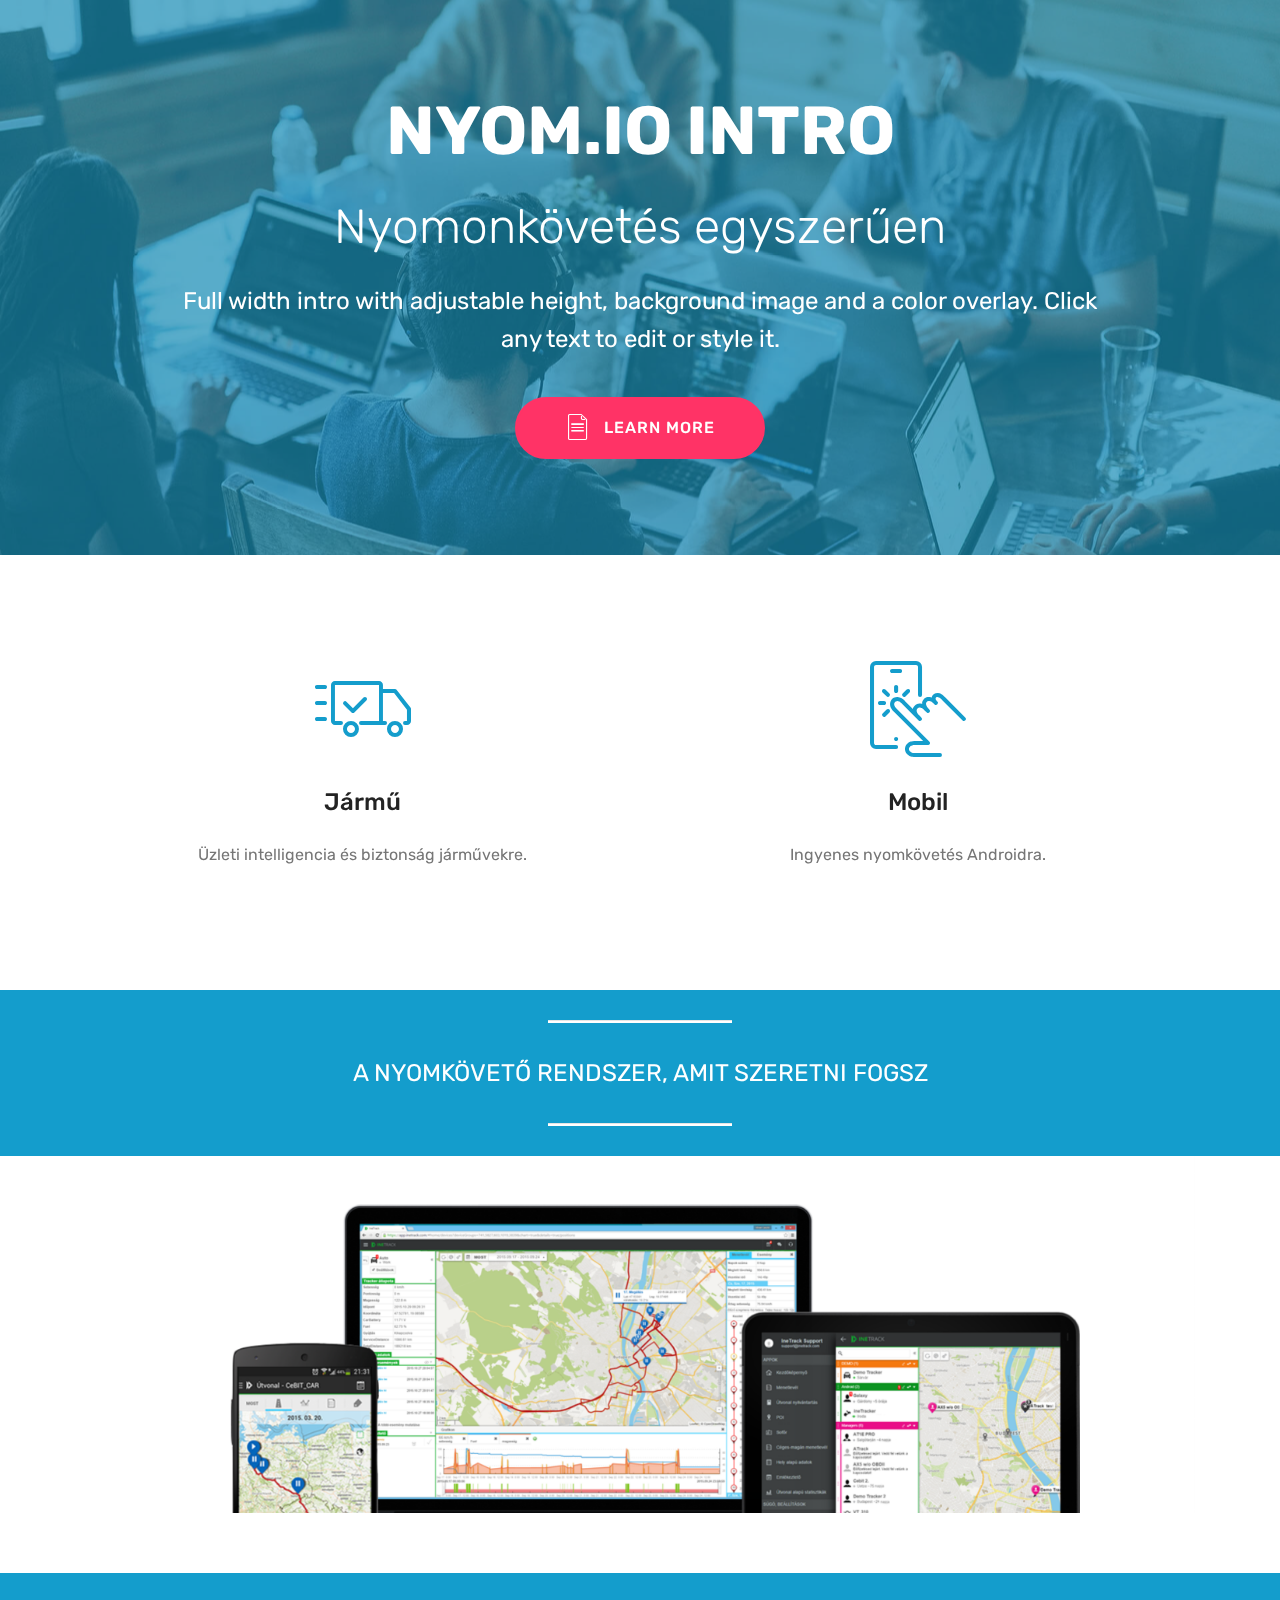
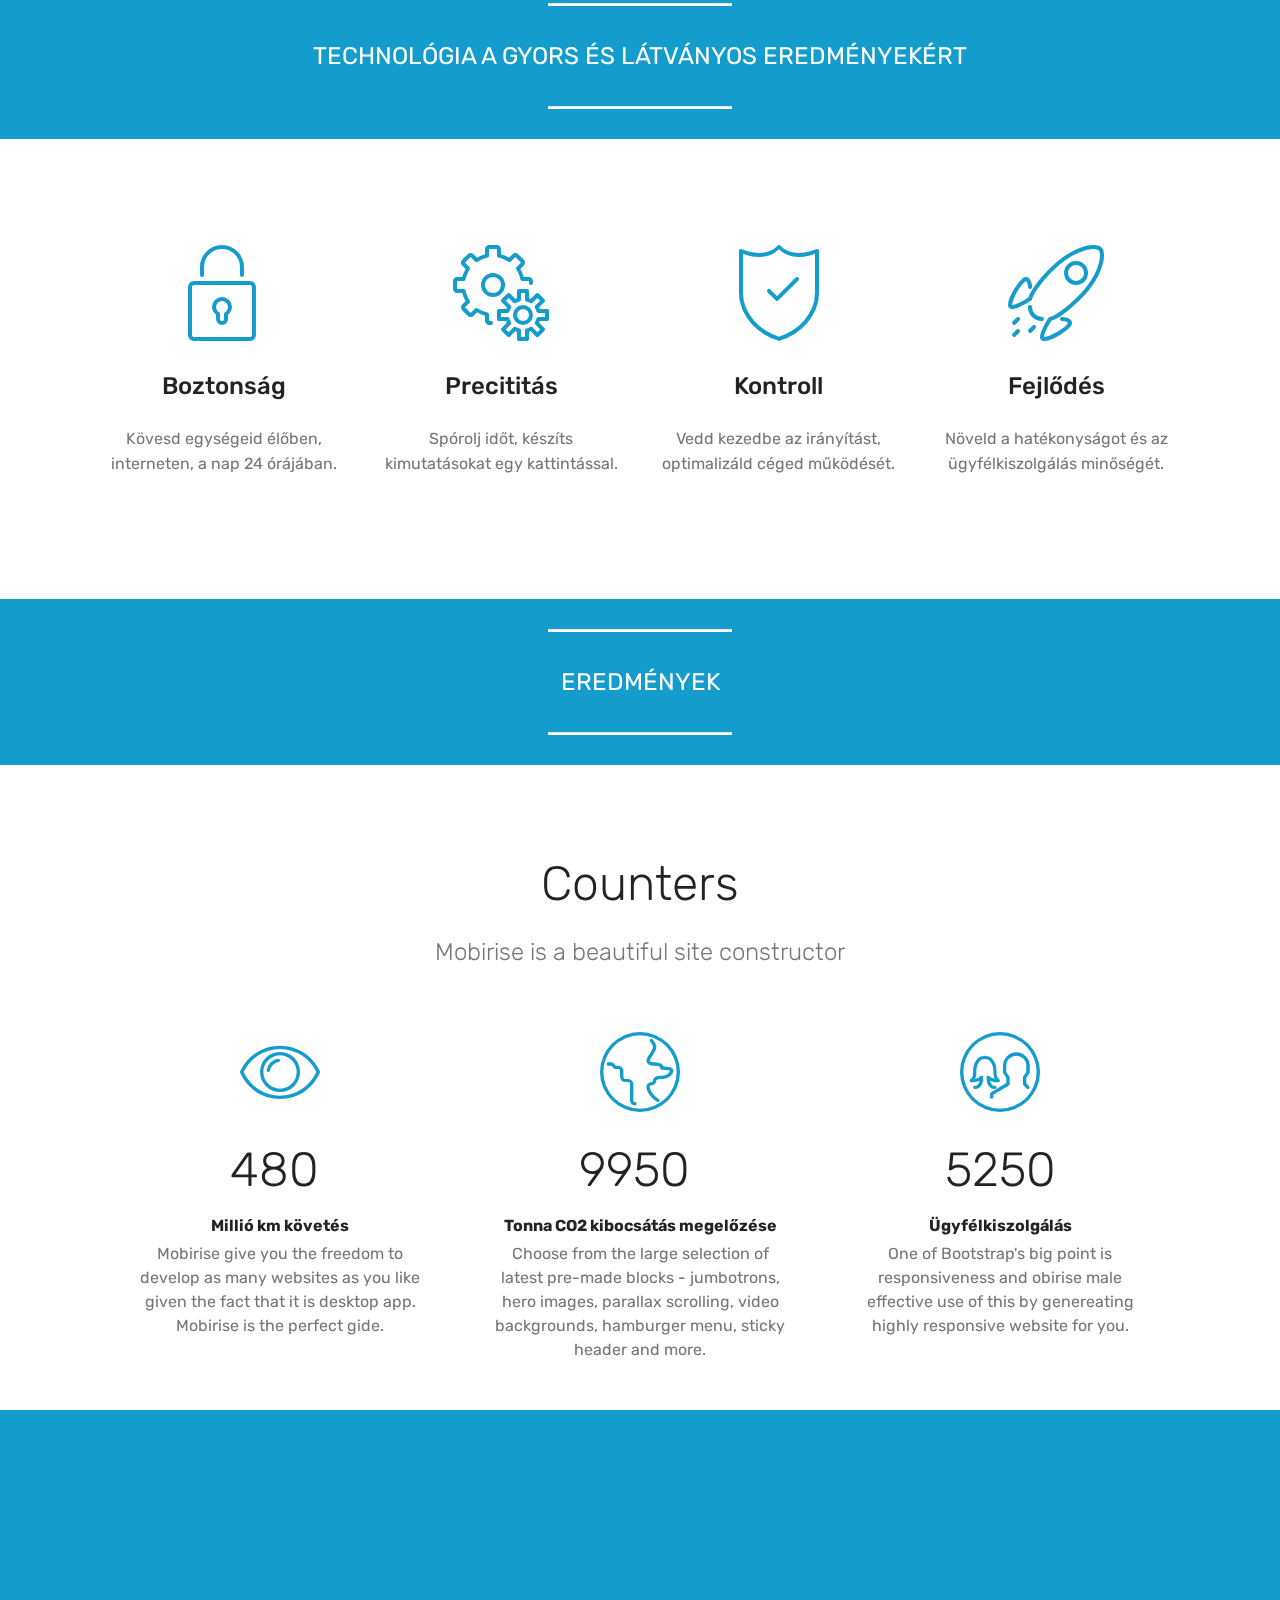
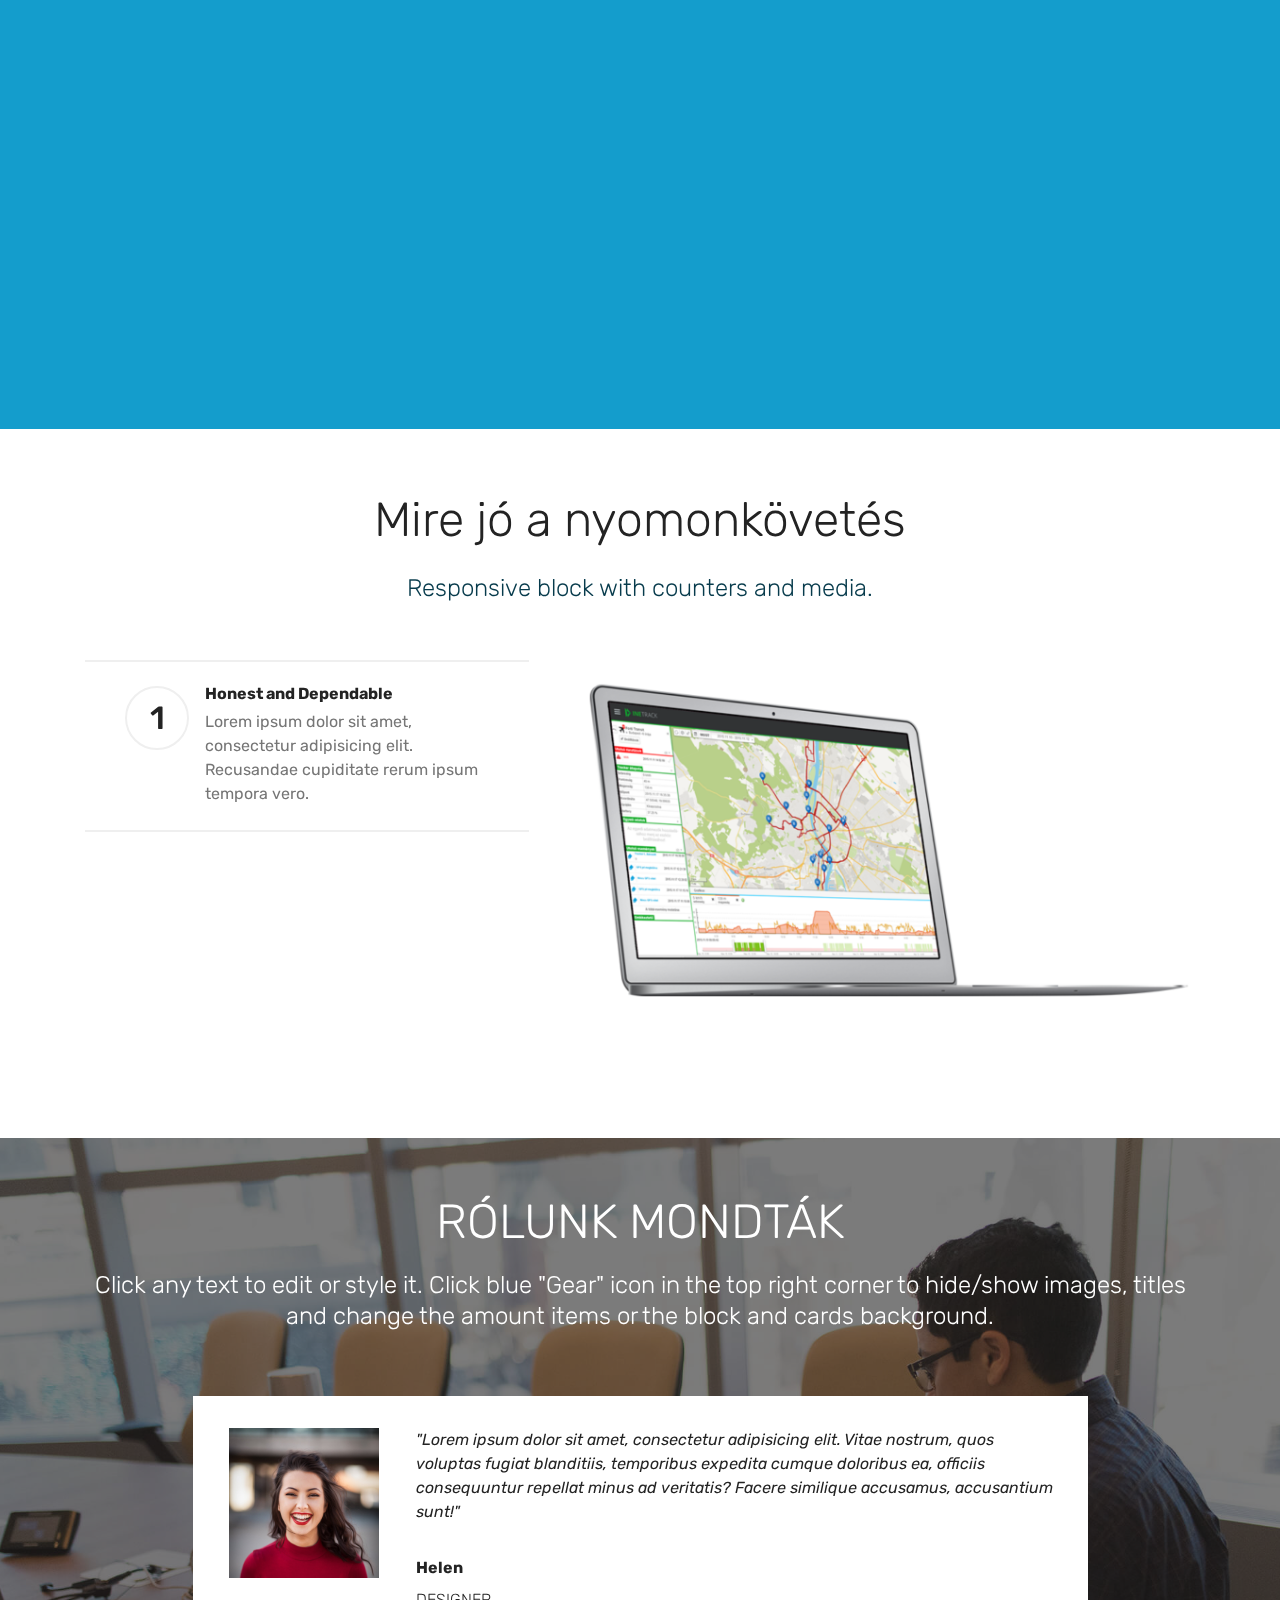
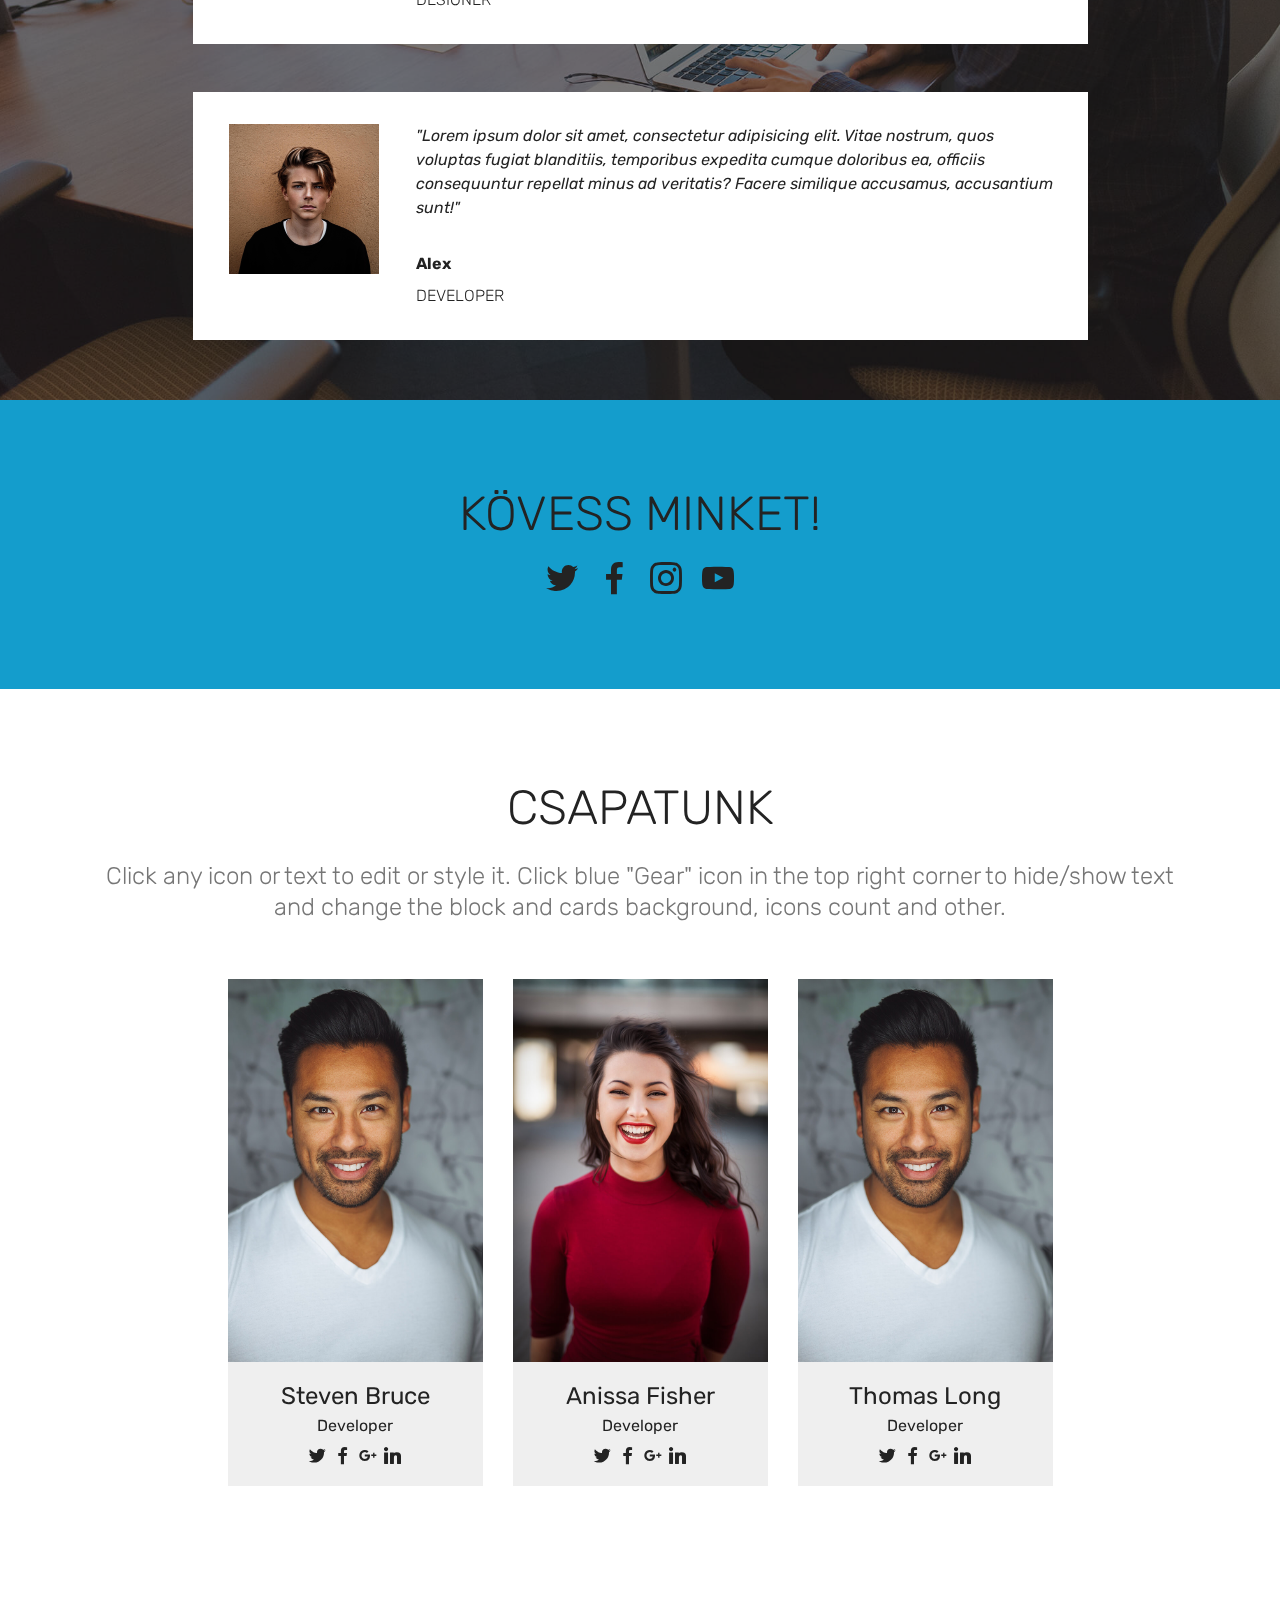
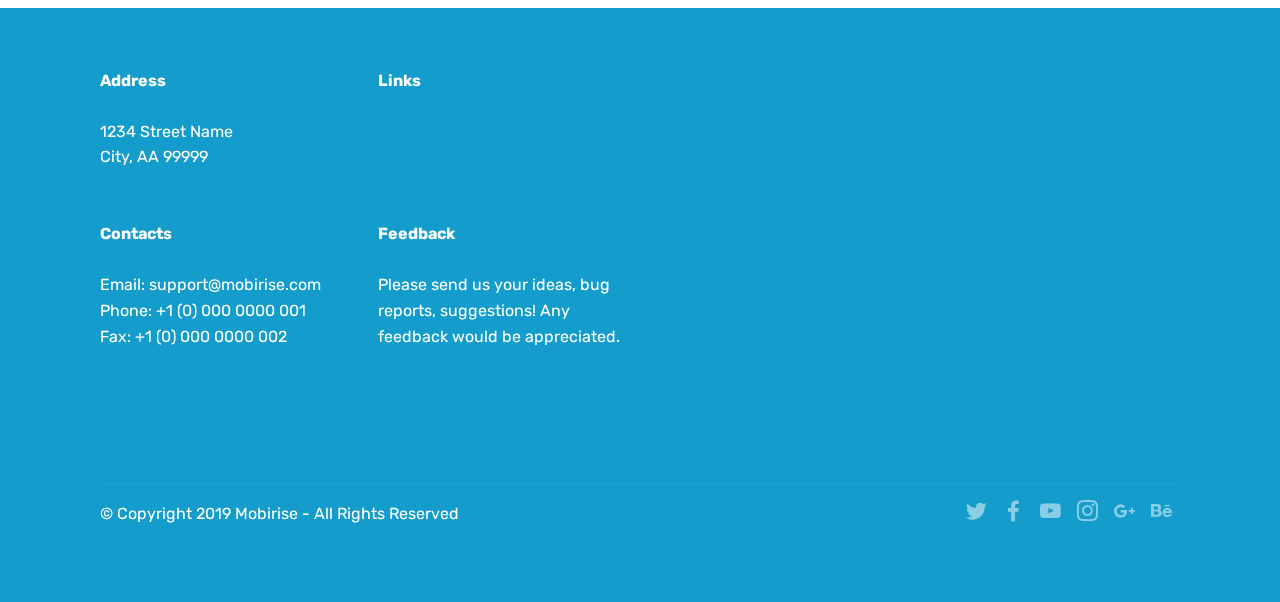
==== page1.html @ bab86f48 "create github pages" ====
<!DOCTYPE html>
<html  >
<head>
  <!-- Site made with Mobirise Website Builder v4.12.3, https://mobirise.com -->
  <meta charset="UTF-8">
  <meta http-equiv="X-UA-Compatible" content="IE=edge">
  <meta name="generator" content="Mobirise v4.12.3, mobirise.com">
  <meta name="viewport" content="width=device-width, initial-scale=1, minimum-scale=1">
  <link rel="shortcut icon" href="assets/images/logo4.png" type="image/x-icon">
  <meta name="description" content="">
  
  
  <title>nyom.io_1</title>
  <link rel="stylesheet" href="assets/web/assets/mobirise-icons/mobirise-icons.css">
  <link rel="stylesheet" href="assets/bootstrap/css/bootstrap.min.css">
  <link rel="stylesheet" href="assets/bootstrap/css/bootstrap-grid.min.css">
  <link rel="stylesheet" href="assets/bootstrap/css/bootstrap-reboot.min.css">
  <link rel="stylesheet" href="assets/socicon/css/styles.css">
  <link rel="stylesheet" href="assets/tether/tether.min.css">
  <link rel="stylesheet" href="assets/theme/css/style.css">
  <link rel="preload" as="style" href="assets/mobirise/css/mbr-additional.css"><link rel="stylesheet" href="assets/mobirise/css/mbr-additional.css" type="text/css">
  
  
  
</head>
<body>
  <section class="header1 cid-rXlvfmxIpU mbr-parallax-background" id="header1-n">

    

    <div class="mbr-overlay" style="opacity: 0.6; background-color: rgb(20, 157, 204);">
    </div>

    <div class="container">
        <div class="row justify-content-md-center">
            <div class="mbr-white col-md-10">
                <h1 class="mbr-section-title align-center mbr-bold pb-3 mbr-fonts-style display-1">
                    NYOM.IO INTRO
                </h1>
                <h3 class="mbr-section-subtitle align-center mbr-light pb-3 mbr-fonts-style display-2">
                    Nyomonkövetés egyszerűen</h3>
                <p class="mbr-text align-center pb-3 mbr-fonts-style display-5">
                    Full width intro with adjustable height, background image and a color overlay. Click any text to edit or style it.
                </p>
                <div class="mbr-section-btn align-center"><a class="btn btn-md btn-secondary display-4" href="https://mobirise.co">
                        <span class="mbr-iconfont mbri-file"></span>LEARN MORE</a></div>
            </div>
        </div>
    </div>

</section>

<section class="engine"><a href="https://mobirise.info/x">free css templates</a></section><section class="features1 cid-rXlvfmTFHC" id="features1-o">
    
    

    
    <div class="container">
        <div class="media-container-row">

            <div class="card p-3 col-12 col-md-6">
                <div class="card-img pb-3">
                    <span class="mbr-iconfont mbri-delivery"></span>
                </div>
                <div class="card-box">
                    <h4 class="card-title py-3 mbr-fonts-style display-5">
                        Jármű</h4>
                    <p class="mbr-text mbr-fonts-style display-7">
                        Üzleti intelligencia és biztonság járművekre.
                    </p>
                </div>
            </div>

            <div class="card p-3 col-12 col-md-6">
                <div class="card-img pb-3">
                    <span class="mbri-touch mbr-iconfont"></span>
                </div>
                <div class="card-box">
                    <h4 class="card-title py-3 mbr-fonts-style display-5">
                        Mobil</h4>
                    <p class="mbr-text mbr-fonts-style display-7">
                        Ingyenes nyomkövetés Androidra.
                    </p>
                </div>
            </div>

            

            

        </div>

    </div>

</section>

<section class="mbr-section article content10 cid-rXlvfnjs6r" id="content10-p">
    
     

    <div class="container">
        <div class="inner-container" style="width: 66%;">
            <hr class="line" style="width: 25%;">
            <div class="section-text align-center mbr-white mbr-fonts-style display-5">A NYOMKÖVETŐ RENDSZER, AMIT SZERETNI FOGSZ</div>
            <hr class="line" style="width: 25%;">
        </div>
    </div>
</section>

<section class="cid-rXlvfnwIFH" id="image1-q">

    

    <figure class="mbr-figure container">
        <div class="image-block" style="width: 100%;">
            <img src="assets/images/screenshot-2020-04-21-at-10.38.20.png" width="1400" alt="Mobirise" title="">
            
        </div>
    </figure>
</section>

<section class="mbr-section article content10 cid-rXlvfnJDOU" id="content10-r">
    
     

    <div class="container">
        <div class="inner-container" style="width: 66%;">
            <hr class="line" style="width: 25%;">
            <div class="section-text align-center mbr-white mbr-fonts-style display-5">TECHNOLÓGIA A GYORS ÉS LÁTVÁNYOS EREDMÉNYEKÉRT</div>
            <hr class="line" style="width: 25%;">
        </div>
    </div>
</section>

<section class="features1 cid-rXlvfnUIgj" id="features1-s">
    
    

    
    <div class="container">
        <div class="media-container-row">

            <div class="card p-3 col-12 col-md-6 col-lg-3">
                <div class="card-img pb-3">
                    <span class="mbr-iconfont mbri-lock"></span>
                </div>
                <div class="card-box">
                    <h4 class="card-title py-3 mbr-fonts-style display-5">
                        Boztonság</h4>
                    <p class="mbr-text mbr-fonts-style display-7">
                        Kövesd egységeid élőben, interneten, a nap 24 órájában.
                    </p>
                </div>
            </div>

            <div class="card p-3 col-12 col-md-6 col-lg-3">
                <div class="card-img pb-3">
                    <span class="mbr-iconfont mbri-setting"></span>
                </div>
                <div class="card-box">
                    <h4 class="card-title py-3 mbr-fonts-style display-5">
                        Precititás</h4>
                    <p class="mbr-text mbr-fonts-style display-7">
                        Spórolj időt, készíts kimutatásokat egy kattintással.
                    </p>
                </div>
            </div>

            <div class="card p-3 col-12 col-md-6 col-lg-3">
                <div class="card-img pb-3">
                    <span class="mbr-iconfont mbri-protect"></span>
                </div>
                <div class="card-box">
                    <h4 class="card-title py-3 mbr-fonts-style display-5">Kontroll</h4>
                    <p class="mbr-text mbr-fonts-style display-7">
                        Vedd kezedbe az irányítást, optimalizáld céged működését.
                    </p>
                </div>
            </div>

            <div class="card p-3 col-12 col-md-6 col-lg-3">
                <div class="card-img pb-3">
                    <span class="mbr-iconfont mbri-rocket"></span>
                </div>
                <div class="card-box">
                    <h4 class="card-title py-3 mbr-fonts-style display-5">
                        Fejlődés</h4>
                    <p class="mbr-text mbr-fonts-style display-7">
                       Növeld a hatékonyságot és az ügyfélkiszolgálás minőségét.
                    </p>
                </div>
            </div>

        </div>

    </div>

</section>

<section class="mbr-section article content10 cid-rXlvfoB51d" id="content10-t">
    
     

    <div class="container">
        <div class="inner-container" style="width: 66%;">
            <hr class="line" style="width: 25%;">
            <div class="section-text align-center mbr-white mbr-fonts-style display-5">
                    EREDMÉNYEK</div>
            <hr class="line" style="width: 25%;">
        </div>
    </div>
</section>

<section class="counters1 counters cid-rXlvfoMsNV" id="counters1-u">

    

    

    <div class="container">
        <h2 class="mbr-section-title pb-3 align-center mbr-fonts-style display-2">
            Counters
        </h2>
        <h3 class="mbr-section-subtitle mbr-fonts-style display-5">
            Mobirise is a beautiful site constructor
        </h3>

        <div class="container pt-4 mt-2">
            <div class="media-container-row">
                <div class="card p-3 align-center col-12 col-md-6 col-lg-4">
                    <div class="panel-item p-3">
                        <div class="card-img pb-3">
                            <span class="mbr-iconfont mbri-preview"></span>
                        </div>

                        <div class="card-text">
                            <h3 class="count pt-3 pb-3 mbr-fonts-style display-2">
                                  480&nbsp;</h3>
                            <h4 class="mbr-content-title mbr-bold mbr-fonts-style display-7">
                                Millió km követés</h4>
                            <p class="mbr-content-text mbr-fonts-style display-7">
                                Mobirise give you the freedom to develop as many websites as you like given the fact that it is desktop app. Mobirise is the perfect gide.
                            </p>
                        </div>
                    </div>
                </div>


                <div class="card p-3 align-center col-12 col-md-6 col-lg-4">
                    <div class="panel-item p-3">
                        <div class="card-img pb-3">
                            <span class="mbr-iconfont mbri-globe"></span>
                        </div>
                        <div class="card-text">
                            <h3 class="count pt-3 pb-3 mbr-fonts-style display-2">
                                  9950&nbsp;</h3>
                            <h4 class="mbr-content-title mbr-bold mbr-fonts-style display-7">
                                Tonna CO2 kibocsátás megelőzése</h4>
                            <p class="mbr-content-text mbr-fonts-style display-7">
                                    Choose from the large selection of latest pre-made blocks - jumbotrons, hero images, parallax scrolling, video backgrounds, hamburger menu, sticky header and more.
                            </p>
                        </div>
                    </div>
                </div>

                <div class="card p-3 align-center col-12 col-md-6 col-lg-4">
                    <div class="panel-item p-3">
                        <div class="card-img pb-3">
                            <span class="mbr-iconfont mbri-users"></span>
                        </div>
                        <div class="card-text">
                            <h3 class="count pt-3 pb-3 mbr-fonts-style display-2">
                                  5250</h3>
                            <h4 class="mbr-content-title mbr-bold mbr-fonts-style display-7">
                                Ügyfélkiszolgálás</h4>
                            <p class="mbr-content-text mbr-fonts-style display-7">
                                    One of Bootstrap's big point is responsiveness and obirise male effective use of this by genereating highly responsive website for you.
                            </p>
                        </div>
                    </div>
                </div>


                
            </div>
        </div>
   </div>
</section>

<section class="cid-rXlvfpk01x" id="video3-v">

    
    
    <figure class="mbr-figure align-center container">
        <div class="video-block" style="width: 80%;">
            <div><iframe class="mbr-embedded-video" src="https://www.youtube.com/embed/mvBf2XnBQFE?rel=0&amp;amp;showinfo=0&amp;autoplay=0&amp;loop=0" width="1280" height="720" frameborder="0" allowfullscreen></iframe></div>
        </div>
    </figure>
</section>

<section class="counters4 counters cid-rXlvfpvkpO" id="counters4-w">

    

    

    <div class="container pt-4 mt-2">
        <h2 class="mbr-section-title pb-3 align-center mbr-fonts-style display-2">Mire jó a nyomonkövetés</h2>
        <h3 class="mbr-section-subtitle pb-5 align-center mbr-fonts-style display-5">
            Responsive block with counters and media. 
        </h3>
        <div class="media-container-row">
            <div class="media-block m-auto" style="width: 60%;">
                <div class="mbr-figure">
                    <img src="assets/images/screenshot-2020-04-21-at-10.50.18.png" alt="" title="">
                </div>
            </div>
            <div class="cards-block">
                <div class="cards-container">
                    <div class="card px-3 align-left col-12">
                        <div class="panel-item p-4 d-flex align-items-start">
                            <div class="card-img pr-3">
                                <h3 class="img-text d-flex align-items-center justify-content-center">
                                    1
                                </h3>
                            </div>
                            <div class="card-text">
                                <h4 class="mbr-content-title mbr-bold mbr-fonts-style display-7">Honest and Dependable</h4>
                                <p class="mbr-content-text mbr-fonts-style display-7">
                                    Lorem ipsum dolor sit amet, consectetur adipisicing elit. Recusandae cupiditate rerum ipsum tempora vero.</p>
                            </div>
                        </div>
                    </div>
                    
                    
                    
                </div>
            </div>
        </div>
    </div>
</section>

<section class="testimonials4 cid-rXlvfpYKIJ" id="testimonials4-x">

  

  <div class="mbr-overlay" style="opacity: 0.6; background-color: rgb(35, 35, 35);">
  </div>
  <div class="container">
    <h2 class="pb-3 mbr-fonts-style mbr-white align-center display-2">
        RÓLUNK MONDTÁK</h2>
    <h3 class="mbr-section-subtitle mbr-light pb-3 mbr-fonts-style mbr-white align-center display-5">
        Click any text to edit or style it. Click blue "Gear" icon in the top right corner to hide/show images, titles and change the amount items or the block and cards background.
    </h3>
    <div class="col-md-10 testimonials-container"> 
      

      
    <div class="testimonials-item">
        <div class="user row">
          <div class="col-lg-3 col-md-4">
            <div class="user_image">
              <img src="assets/images/face2.jpg">
            </div>
          </div>
          <div class="testimonials-caption col-lg-9 col-md-8">
            <div class="user_text ">
              <p class="mbr-fonts-style  display-7">
                 <em>"Lorem ipsum dolor sit amet, consectetur adipisicing elit. Vitae nostrum, quos voluptas fugiat blanditiis, temporibus expedita cumque doloribus ea, officiis consequuntur repellat minus ad veritatis? Facere similique accusamus, accusantium sunt!"</em>
              </p>
            </div>
            <div class="user_name mbr-bold mbr-fonts-style align-left pt-3 display-7">
                 Helen
            </div>
            <div class="user_desk mbr-light mbr-fonts-style align-left pt-2 display-7">
                 DESIGNER
            </div>
          </div>
        </div>
      </div><div class="testimonials-item">
        <div class="user row">
          <div class="col-lg-3 col-md-4">
            <div class="user_image">
              <img src="assets/images/face1.jpg">
            </div>
          </div>
          <div class="testimonials-caption col-lg-9 col-md-8">
            <div class="user_text">
              <p class="mbr-fonts-style  display-7">
                 <em>"Lorem ipsum dolor sit amet, consectetur adipisicing elit. Vitae nostrum, quos voluptas fugiat blanditiis, temporibus expedita cumque doloribus ea, officiis consequuntur repellat minus ad veritatis? Facere similique accusamus, accusantium sunt!"</em>
              </p>
            </div>
            <div class="user_name mbr-bold mbr-fonts-style align-left pt-3 display-7">
                 Alex
            </div>
            <div class="user_desk mbr-light mbr-fonts-style align-left pt-2 display-7">
                 DEVELOPER
            </div>
          </div>
        </div>
      </div></div>
  </div>
</section>

<section class="cid-rXlvfqtVhs" id="social-buttons2-y">

    

    

    <div class="container">
        <div class="media-container-row">
            <div class="col-md-8 align-center">
                <h2 class="pb-3 mbr-fonts-style display-2">
                    KÖVESS MINKET!</h2>
                <div class="social-list pl-0 mb-0">
                    <a href="https://twitter.com/mobirise" target="_blank">
                        <span class="px-2 socicon-twitter socicon mbr-iconfont mbr-iconfont-social"></span>
                    </a>
                    <a href="https://www.facebook.com/pages/Mobirise/1616226671953247" target="_blank">
                        <span class="px-2 socicon-facebook socicon mbr-iconfont mbr-iconfont-social"></span>
                    </a>
                    <a href="https://instagram.com/mobirise" target="_blank">
                        <span class="px-2 socicon-instagram socicon mbr-iconfont mbr-iconfont-social"></span>
                    </a>
                    <a href="https://www.youtube.com/c/mobirise" target="_blank">
                        <span class="px-2 socicon-youtube socicon mbr-iconfont mbr-iconfont-social"></span>
                    </a>
                    <a href="https://www.behance.net/Mobirise" target="_blank">
                        
                    </a>
                </div>
            </div>
        </div>
    </div>
</section>

<section class="team1 cid-rXlvfqTbkR" id="team1-z">
    
    
    
    <div class="container align-center">
        <h2 class="pb-3 mbr-fonts-style mbr-section-title display-2">
            CSAPATUNK</h2>
        <h3 class="pb-5 mbr-section-subtitle mbr-fonts-style mbr-light display-5">
            Click any icon or text to edit or style it. Click blue "Gear" icon in the top right corner to hide/show text and change the block and cards background, icons count and other.
        </h3>
        <div class="row media-row">
            
        <div class="team-item col-lg-3 col-md-6">
                <div class="item-image">
                    <img src="assets/images/face3.jpg" alt="" title="">
                </div>
                <div class="item-caption py-3">
                    <div class="item-name px-2">
                        <p class="mbr-fonts-style display-5">
                           Steven Bruce</p>
                    </div>
                    <div class="item-role px-2">
                        <p>Developer</p>
                    </div>
                    <div class="item-social pt-2">
                        <a href="https://twitter.com/mobirise" target="_blank">
                            <span class="p-1 socicon-twitter socicon mbr-iconfont mbr-iconfont-social"></span>
                        </a>
                        <a href="https://www.facebook.com/pages/Mobirise/1616226671953247" target="_blank">
                            <span class="p-1 socicon-facebook socicon mbr-iconfont mbr-iconfont-social"></span>
                        </a>
                        <a href="https://plus.google.com/u/0/+Mobirise" target="_blank">
                            <span class="p-1 socicon-googleplus socicon mbr-iconfont mbr-iconfont-social"></span>
                        </a>
                        <a href="https://www.linkedin.com/in/mobirise" target="_blank">
                            <span class="p-1 socicon-linkedin socicon mbr-iconfont mbr-iconfont-social"></span>
                        </a>
                        <a href="https://www.instagram.com/mobirise/" target="_blank">
                            
                        </a>
                        <a href="https://www.youtube.com/channel/UCt_tncVAetpK5JeM8L-8jyw" target="_blank">    
                            
                        </a>
                    </div>
                </div>
            </div><div class="team-item col-lg-3 col-md-6">
                <div class="item-image">
                    <img src="assets/images/face2.jpg" alt="" title="">
                </div>
                <div class="item-caption py-3">
                    <div class="item-name px-2">
                        <p class="mbr-fonts-style display-5">
                           Anissa Fisher</p>
                    </div>
                    <div class="item-role px-2">
                        <p>Developer</p>
                    </div>
                    <div class="item-social pt-2">
                        <a href="https://twitter.com/mobirise" target="_blank">
                            <span class="p-1 socicon-twitter socicon mbr-iconfont mbr-iconfont-social"></span>
                        </a>
                        <a href="https://www.facebook.com/pages/Mobirise/1616226671953247" target="_blank">
                            <span class="p-1 socicon-facebook socicon mbr-iconfont mbr-iconfont-social"></span>
                        </a>
                        <a href="https://plus.google.com/u/0/+Mobirise" target="_blank">
                            <span class="p-1 socicon-googleplus socicon mbr-iconfont mbr-iconfont-social"></span>
                        </a>
                        <a href="https://www.linkedin.com/in/mobirise" target="_blank">
                            <span class="p-1 socicon-linkedin socicon mbr-iconfont mbr-iconfont-social"></span>
                        </a>
                        <a href="https://www.instagram.com/mobirise/" target="_blank">
                            
                        </a>
                        <a href="https://www.youtube.com/channel/UCt_tncVAetpK5JeM8L-8jyw" target="_blank">    
                            
                        </a>
                    </div>
                </div>
            </div><div class="team-item col-lg-3 col-md-6">
                <div class="item-image">
                    <img src="assets/images/face3.jpg" alt="" title="">
                </div>
                <div class="item-caption py-3">
                    <div class="item-name px-2">
                        <p class="mbr-fonts-style display-5">
                           Thomas Long</p>
                    </div>
                    <div class="item-role px-2">
                        <p>Developer</p>
                    </div>
                    <div class="item-social pt-2">
                        <a href="https://twitter.com/mobirise" target="_blank">
                            <span class="p-1 socicon-twitter socicon mbr-iconfont mbr-iconfont-social"></span>
                        </a>
                        <a href="https://www.facebook.com/pages/Mobirise/1616226671953247" target="_blank">
                            <span class="p-1 socicon-facebook socicon mbr-iconfont mbr-iconfont-social"></span>
                        </a>
                        <a href="https://plus.google.com/u/0/+Mobirise" target="_blank">
                            <span class="p-1 socicon-googleplus socicon mbr-iconfont mbr-iconfont-social"></span>
                        </a>
                        <a href="https://www.linkedin.com/in/mobirise" target="_blank">
                            <span class="p-1 socicon-linkedin socicon mbr-iconfont mbr-iconfont-social"></span>
                        </a>
                        <a href="https://www.instagram.com/mobirise/" target="_blank">
                            
                        </a>
                        <a href="https://www.youtube.com/channel/UCt_tncVAetpK5JeM8L-8jyw" target="_blank">    
                            
                        </a>
                    </div>
                </div>
            </div></div>    
    </div>
</section>

<section class="cid-rXlvfrOU5V" id="footer2-10">

    

    

    <div class="container">
        <div class="media-container-row content mbr-white">
            <div class="col-12 col-md-3 mbr-fonts-style display-7">
                <p class="mbr-text">
                    <strong>Address</strong>
                    <br>
                    <br>1234 Street Name
                    <br>City, AA 99999
                    <br>
                    <br>
                    <br><strong>Contacts</strong>
                    <br>
                    <br>Email: support@mobirise.com
                    <br>Phone: +1 (0) 000 0000 001
                    <br>Fax: +1 (0) 000 0000 002
                </p>
            </div>
            <div class="col-12 col-md-3 mbr-fonts-style display-7">
                <p class="mbr-text">
                    <strong>Links</strong>
                    <br>
                    <br><a class="text-primary" href="https://mobirise.co/">Website builder</a>
                    <br><a class="text-primary" href="https://mobirise.co/">Download for Windows</a>
                    <br><a class="text-primary" href="https://mobirise.co/">Download for Mac</a>
                    <br>
                    <br><strong>Feedback</strong>
                    <br>
                    <br>Please send us your ideas, bug reports, suggestions! Any feedback would be appreciated.
                </p>
            </div>
            <div class="col-12 col-md-6">
                <div class="google-map"><iframe frameborder="0" style="border:0" src="https://www.google.com/maps/embed/v1/place?key=AIzaSyCx3d07zxHPLvkFBLlAR3Ng8a9wsAsGoJ8&amp;q=place_id:ChIJn6wOs6lZwokRLKy1iqRcoKw" allowfullscreen=""></iframe></div>
            </div>
        </div>
        <div class="footer-lower">
            <div class="media-container-row">
                <div class="col-sm-12">
                    <hr>
                </div>
            </div>
            <div class="media-container-row mbr-white">
                <div class="col-sm-6 copyright">
                    <p class="mbr-text mbr-fonts-style display-7">
                        © Copyright 2019 Mobirise - All Rights Reserved
                    </p>
                </div>
                <div class="col-md-6">
                    <div class="social-list align-right">
                        <div class="soc-item">
                            <a href="https://twitter.com/mobirise" target="_blank">
                                <span class="socicon-twitter socicon mbr-iconfont mbr-iconfont-social"></span>
                            </a>
                        </div>
                        <div class="soc-item">
                            <a href="https://www.facebook.com/pages/Mobirise/1616226671953247" target="_blank">
                                <span class="socicon-facebook socicon mbr-iconfont mbr-iconfont-social"></span>
                            </a>
                        </div>
                        <div class="soc-item">
                            <a href="https://www.youtube.com/c/mobirise" target="_blank">
                                <span class="socicon-youtube socicon mbr-iconfont mbr-iconfont-social"></span>
                            </a>
                        </div>
                        <div class="soc-item">
                            <a href="https://instagram.com/mobirise" target="_blank">
                                <span class="socicon-instagram socicon mbr-iconfont mbr-iconfont-social"></span>
                            </a>
                        </div>
                        <div class="soc-item">
                            <a href="https://plus.google.com/u/0/+Mobirise" target="_blank">
                                <span class="socicon-googleplus socicon mbr-iconfont mbr-iconfont-social"></span>
                            </a>
                        </div>
                        <div class="soc-item">
                            <a href="https://www.behance.net/Mobirise" target="_blank">
                                <span class="socicon-behance socicon mbr-iconfont mbr-iconfont-social"></span>
                            </a>
                        </div>
                    </div>
                </div>
            </div>
        </div>
    </div>
</section>


  <script src="assets/web/assets/jquery/jquery.min.js"></script>
  <script src="assets/popper/popper.min.js"></script>
  <script src="assets/bootstrap/js/bootstrap.min.js"></script>
  <script src="assets/tether/tether.min.js"></script>
  <script src="assets/parallax/jarallax.min.js"></script>
  <script src="assets/viewportchecker/jquery.viewportchecker.js"></script>
  <script src="assets/sociallikes/social-likes.js"></script>
  <script src="assets/smoothscroll/smooth-scroll.js"></script>
  <script src="assets/theme/js/script.js"></script>
  
  
</body>
</html>
---- assets/web/assets/mobirise-icons/mobirise-icons.css ----
@font-face {
  font-family: 'MobiriseIcons';
  src:  url('mobirise-icons.eot?spat4u');
  src:  url('mobirise-icons.eot?spat4u#iefix') format('embedded-opentype'),
    url('mobirise-icons.ttf?spat4u') format('truetype'),
    url('mobirise-icons.woff?spat4u') format('woff'),
    url('mobirise-icons.svg?spat4u#MobiriseIcons') format('svg');
  font-weight: normal;
  font-style: normal;
  font-display: swap;
}

[class^="mbri-"], [class*=" mbri-"] {
  /* use !important to prevent issues with browser extensions that change fonts */
  font-family: MobiriseIcons !important;
  speak: none;
  font-style: normal;
  font-weight: normal;
  font-variant: normal;
  text-transform: none;
  line-height: 1;

  /* Better Font Rendering =========== */
  -webkit-font-smoothing: antialiased;
  -moz-osx-font-smoothing: grayscale;
}

.mbri-add-submenu:before {
  content: "\e900";
}
.mbri-alert:before {
  content: "\e901";
}
.mbri-align-center:before {
  content: "\e902";
}
.mbri-align-justify:before {
  content: "\e903";
}
.mbri-align-left:before {
  content: "\e904";
}
.mbri-align-right:before {
  content: "\e905";
}
.mbri-android:before {
  content: "\e906";
}
.mbri-apple:before {
  content: "\e907";
}
.mbri-arrow-down:before {
  content: "\e908";
}
.mbri-arrow-next:before {
  content: "\e909";
}
.mbri-arrow-prev:before {
  content: "\e90a";
}
.mbri-arrow-up:before {
  content: "\e90b";
}
.mbri-bold:before {
  content: "\e90c";
}
.mbri-bookmark:before {
  content: "\e90d";
}
.mbri-bootstrap:before {
  content: "\e90e";
}
.mbri-briefcase:before {
  content: "\e90f";
}
.mbri-browse:before {
  content: "\e910";
}
.mbri-bulleted-list:before {
  content: "\e911";
}
.mbri-calendar:before {
  content: "\e912";
}
.mbri-camera:before {
  content: "\e913";
}
.mbri-cart-add:before {
  content: "\e914";
}
.mbri-cart-full:before {
  content: "\e915";
}
.mbri-cash:before {
  content: "\e916";
}
.mbri-change-style:before {
  content: "\e917";
}
.mbri-chat:before {
  content: "\e918";
}
.mbri-clock:before {
  content: "\e919";
}
.mbri-close:before {
  content: "\e91a";
}
.mbri-cloud:before {
  content: "\e91b";
}
.mbri-code:before {
  content: "\e91c";
}
.mbri-contact-form:before {
  content: "\e91d";
}
.mbri-credit-card:before {
  content: "\e91e";
}
.mbri-cursor-click:before {
  content: "\e91f";
}
.mbri-cust-feedback:before {
  content: "\e920";
}
.mbri-database:before {
  content: "\e921";
}
.mbri-delivery:before {
  content: "\e922";
}
.mbri-desktop:before {
  content: "\e923";
}
.mbri-devices:before {
  content: "\e924";
}
.mbri-down:before {
  content: "\e925";
}
.mbri-download:before {
  content: "\e989";
}
.mbri-drag-n-drop:before {
  content: "\e927";
}
.mbri-drag-n-drop2:before {
  content: "\e928";
}
.mbri-edit:before {
  content: "\e929";
}
.mbri-edit2:before {
  content: "\e92a";
}
.mbri-error:before {
  content: "\e92b";
}
.mbri-extension:before {
  content: "\e92c";
}
.mbri-features:before {
  content: "\e92d";
}
.mbri-file:before {
  content: "\e92e";
}
.mbri-flag:before {
  content: "\e92f";
}
.mbri-folder:before {
  content: "\e930";
}
.mbri-gift:before {
  content: "\e931";
}
.mbri-github:before {
  content: "\e932";
}
.mbri-globe:before {
  content: "\e933";
}
.mbri-globe-2:before {
  content: "\e934";
}
.mbri-growing-chart:before {
  content: "\e935";
}
.mbri-hearth:before {
  content: "\e936";
}
.mbri-help:before {
  content: "\e937";
}
.mbri-home:before {
  content: "\e938";
}
.mbri-hot-cup:before {
  content: "\e939";
}
.mbri-idea:before {
  content: "\e93a";
}
.mbri-image-gallery:before {
  content: "\e93b";
}
.mbri-image-slider:before {
  content: "\e93c";
}
.mbri-info:before {
  content: "\e93d";
}
.mbri-italic:before {
  content: "\e93e";
}
.mbri-key:before {
  content: "\e93f";
}
.mbri-laptop:before {
  content: "\e940";
}
.mbri-layers:before {
  content: "\e941";
}
.mbri-left-right:before {
  content: "\e942";
}
.mbri-left:before {
  content: "\e943";
}
.mbri-letter:before {
  content: "\e944";
}
.mbri-like:before {
  content: "\e945";
}
.mbri-link:before {
  content: "\e946";
}
.mbri-lock:before {
  content: "\e947";
}
.mbri-login:before {
  content: "\e948";
}
.mbri-logout:before {
  content: "\e949";
}
.mbri-magic-stick:before {
  content: "\e94a";
}
.mbri-map-pin:before {
  content: "\e94b";
}
.mbri-menu:before {
  content: "\e94c";
}
.mbri-mobile:before {
  content: "\e94d";
}
.mbri-mobile2:before {
  content: "\e94e";
}
.mbri-mobirise:before {
  content: "\e94f";
}
.mbri-more-horizontal:before {
  content: "\e950";
}
.mbri-more-vertical:before {
  content: "\e951";
}
.mbri-music:before {
  content: "\e952";
}
.mbri-new-file:before {
  content: "\e953";
}
.mbri-numbered-list:before {
  content: "\e954";
}
.mbri-opened-folder:before {
  content: "\e955";
}
.mbri-pages:before {
  content: "\e956";
}
.mbri-paper-plane:before {
  content: "\e957";
}
.mbri-paperclip:before {
  content: "\e958";
}
.mbri-photo:before {
  content: "\e959";
}
.mbri-photos:before {
  content: "\e95a";
}
.mbri-pin:before {
  content: "\e95b";
}
.mbri-play:before {
  content: "\e95c";
}
.mbri-plus:before {
  content: "\e95d";
}
.mbri-preview:before {
  content: "\e95e";
}
.mbri-print:before {
  content: "\e95f";
}
.mbri-protect:before {
  content: "\e960";
}
.mbri-question:before {
  content: "\e961";
}
.mbri-quote-left:before {
  content: "\e962";
}
.mbri-quote-right:before {
  content: "\e963";
}
.mbri-refresh:before {
  content: "\e964";
}
.mbri-responsive:before {
  content: "\e965";
}
.mbri-right:before {
  content: "\e966";
}
.mbri-rocket:before {
  content: "\e967";
}
.mbri-sad-face:before {
  content: "\e968";
}
.mbri-sale:before {
  content: "\e969";
}
.mbri-save:before {
  content: "\e96a";
}
.mbri-search:before {
  content: "\e96b";
}
.mbri-setting:before {
  content: "\e96c";
}
.mbri-setting2:before {
  content: "\e96d";
}
.mbri-setting3:before {
  content: "\e96e";
}
.mbri-share:before {
  content: "\e96f";
}
.mbri-shopping-bag:before {
  content: "\e970";
}
.mbri-shopping-basket:before {
  content: "\e971";
}
.mbri-shopping-cart:before {
  content: "\e972";
}
.mbri-sites:before {
  content: "\e973";
}
.mbri-smile-face:before {
  content: "\e974";
}
.mbri-speed:before {
  content: "\e975";
}
.mbri-star:before {
  content: "\e976";
}
.mbri-success:before {
  content: "\e977";
}
.mbri-sun:before {
  content: "\e978";
}
.mbri-sun2:before {
  content: "\e979";
}
.mbri-tablet:before {
  content: "\e97a";
}
.mbri-tablet-vertical:before {
  content: "\e97b";
}
.mbri-target:before {
  content: "\e97c";
}
.mbri-timer:before {
  content: "\e97d";
}
.mbri-to-ftp:before {
  content: "\e97e";
}
.mbri-to-local-drive:before {
  content: "\e97f";
}
.mbri-touch-swipe:before {
  content: "\e980";
}
.mbri-touch:before {
  content: "\e981";
}
.mbri-trash:before {
  content: "\e982";
}
.mbri-underline:before {
  content: "\e983";
}
.mbri-unlink:before {
  content: "\e984";
}
.mbri-unlock:before {
  content: "\e985";
}
.mbri-up-down:before {
  content: "\e986";
}
.mbri-up:before {
  content: "\e987";
}
.mbri-update:before {
  content: "\e988";
}
.mbri-upload:before {
 content: "\e926"; 
}
.mbri-user:before {
  content: "\e98a";
}
.mbri-user2:before {
  content: "\e98b";
}
.mbri-users:before {
  content: "\e98c";
}
.mbri-video:before {
  content: "\e98d";
}
.mbri-video-play:before {
  content: "\e98e";
}
.mbri-watch:before {
  content: "\e98f";
}
.mbri-website-theme:before {
  content: "\e990";
}
.mbri-wifi:before {
  content: "\e991";
}
.mbri-windows:before {
  content: "\e992";
}
.mbri-zoom-out:before {
  content: "\e993";
}
.mbri-redo:before {
  content: "\e994";
}
.mbri-undo:before {
  content: "\e995";
}
---- assets/socicon/css/styles.css ----
@charset "UTF-8";

@font-face {
  font-family: 'Socicon';
  src:  url('../fonts/socicon.eot');
  src:  url('../fonts/socicon.eot?#iefix') format('embedded-opentype'),
    url('../fonts/socicon.woff2') format('woff2'),
    url('../fonts/socicon.ttf') format('truetype'),
    url('../fonts/socicon.woff') format('woff'),
    url('../fonts/socicon.svg#socicon') format('svg');
  font-weight: normal;
  font-style: normal;
}

[data-icon]:before {
  font-family: "socicon" !important;
  content: attr(data-icon);
  font-style: normal !important;
  font-weight: normal !important;
  font-variant: normal !important;
  text-transform: none !important;
  speak: none;
  line-height: 1;
  -webkit-font-smoothing: antialiased;
  -moz-osx-font-smoothing: grayscale;
}

[class^="socicon-"], [class*=" socicon-"] {
  /* use !important to prevent issues with browser extensions that change fonts */
  font-family: 'Socicon' !important;
  speak: none;
  font-style: normal;
  font-weight: normal;
  font-variant: normal;
  text-transform: none;
  line-height: 1;

  /* Better Font Rendering =========== */
  -webkit-font-smoothing: antialiased;
  -moz-osx-font-smoothing: grayscale;
}

.socicon-eitaa:before {
  content: "\e97c";
}
.socicon-soroush:before {
  content: "\e97d";
}
.socicon-bale:before {
  content: "\e97e";
}
.socicon-zazzle:before {
  content: "\e97b";
}
.socicon-society6:before {
  content: "\e97a";
}
.socicon-redbubble:before {
  content: "\e979";
}
.socicon-avvo:before {
  content: "\e978";
}
.socicon-stitcher:before {
  content: "\e977";
}
.socicon-googlehangouts:before {
  content: "\e974";
}
.socicon-dlive:before {
  content: "\e975";
}
.socicon-vsco:before {
  content: "\e976";
}
.socicon-flipboard:before {
  content: "\e973";
}
.socicon-ubuntu:before {
  content: "\e958";
}
.socicon-artstation:before {
  content: "\e959";
}
.socicon-invision:before {
  content: "\e95a";
}
.socicon-torial:before {
  content: "\e95b";
}
.socicon-collectorz:before {
  content: "\e95c";
}
.socicon-seenthis:before {
  content: "\e95d";
}
.socicon-googleplaymusic:before {
  content: "\e95e";
}
.socicon-debian:before {
  content: "\e95f";
}
.socicon-filmfreeway:before {
  content: "\e960";
}
.socicon-gnome:before {
  content: "\e961";
}
.socicon-itchio:before {
  content: "\e962";
}
.socicon-jamendo:before {
  content: "\e963";
}
.socicon-mix:before {
  content: "\e964";
}
.socicon-sharepoint:before {
  content: "\e965";
}
.socicon-tinder:before {
  content: "\e966";
}
.socicon-windguru:before {
  content: "\e967";
}
.socicon-cdbaby:before {
  content: "\e968";
}
.socicon-elementaryos:before {
  content: "\e969";
}
.socicon-stage32:before {
  content: "\e96a";
}
.socicon-tiktok:before {
  content: "\e96b";
}
.socicon-gitter:before {
  content: "\e96c";
}
.socicon-letterboxd:before {
  content: "\e96d";
}
.socicon-threema:before {
  content: "\e96e";
}
.socicon-splice:before {
  content: "\e96f";
}
.socicon-metapop:before {
  content: "\e970";
}
.socicon-naver:before {
  content: "\e971";
}
.socicon-remote:before {
  content: "\e972";
}
.socicon-internet:before {
  content: "\e957";
}
.socicon-moddb:before {
  content: "\e94b";
}
.socicon-indiedb:before {
  content: "\e94c";
}
.socicon-traxsource:before {
  content: "\e94d";
}
.socicon-gamefor:before {
  content: "\e94e";
}
.socicon-pixiv:before {
  content: "\e94f";
}
.socicon-myanimelist:before {
  content: "\e950";
}
.socicon-blackberry:before {
  content: "\e951";
}
.socicon-wickr:before {
  content: "\e952";
}
.socicon-spip:before {
  content: "\e953";
}
.socicon-napster:before {
  content: "\e954";
}
.socicon-beatport:before {
  content: "\e955";
}
.socicon-hackerone:before {
  content: "\e956";
}
.socicon-hackernews:before {
  content: "\e946";
}
.socicon-smashwords:before {
  content: "\e947";
}
.socicon-kobo:before {
  content: "\e948";
}
.socicon-bookbub:before {
  content: "\e949";
}
.socicon-mailru:before {
  content: "\e94a";
}
.socicon-gitlab:before {
  content: "\e945";
}
.socicon-instructables:before {
  content: "\e944";
}
.socicon-portfolio:before {
  content: "\e943";
}
.socicon-codered:before {
  content: "\e940";
}
.socicon-origin:before {
  content: "\e941";
}
.socicon-nextdoor:before {
  content: "\e942";
}
.socicon-udemy:before {
  content: "\e93f";
}
.socicon-livemaster:before {
  content: "\e93e";
}
.socicon-crunchbase:before {
  content: "\e93b";
}
.socicon-homefy:before {
  content: "\e93c";
}
.socicon-calendly:before {
  content: "\e93d";
}
.socicon-realtor:before {
  content: "\e90f";
}
.socicon-tidal:before {
  content: "\e910";
}
.socicon-qobuz:before {
  content: "\e911";
}
.socicon-natgeo:before {
  content: "\e912";
}
.socicon-mastodon:before {
  content: "\e913";
}
.socicon-unsplash:before {
  content: "\e914";
}
.socicon-homeadvisor:before {
  content: "\e915";
}
.socicon-angieslist:before {
  content: "\e916";
}
.socicon-codepen:before {
  content: "\e917";
}
.socicon-slack:before {
  content: "\e918";
}
.socicon-openaigym:before {
  content: "\e919";
}
.socicon-logmein:before {
  content: "\e91a";
}
.socicon-fiverr:before {
  content: "\e91b";
}
.socicon-gotomeeting:before {
  content: "\e91c";
}
.socicon-aliexpress:before {
  content: "\e91d";
}
.socicon-guru:before {
  content: "\e91e";
}
.socicon-appstore:before {
  content: "\e91f";
}
.socicon-homes:before {
  content: "\e920";
}
.socicon-zoom:before {
  content: "\e921";
}
.socicon-alibaba:before {
  content: "\e922";
}
.socicon-craigslist:before {
  content: "\e923";
}
.socicon-wix:before {
  content: "\e924";
}
.socicon-redfin:before {
  content: "\e925";
}
.socicon-googlecalendar:before {
  content: "\e926";
}
.socicon-shopify:before {
  content: "\e927";
}
.socicon-freelancer:before {
  content: "\e928";
}
.socicon-seedrs:before {
  content: "\e929";
}
.socicon-bing:before {
  content: "\e92a";
}
.socicon-doodle:before {
  content: "\e92b";
}
.socicon-bonanza:before {
  content: "\e92c";
}
.socicon-squarespace:before {
  content: "\e92d";
}
.socicon-toptal:before {
  content: "\e92e";
}
.socicon-gust:before {
  content: "\e92f";
}
.socicon-ask:before {
  content: "\e930";
}
.socicon-trulia:before {
  content: "\e931";
}
.socicon-loomly:before {
  content: "\e932";
}
.socicon-ghost:before {
  content: "\e933";
}
.socicon-upwork:before {
  content: "\e934";
}
.socicon-fundable:before {
  content: "\e935";
}
.socicon-booking:before {
  content: "\e936";
}
.socicon-googlemaps:before {
  content: "\e937";
}
.socicon-zillow:before {
  content: "\e938";
}
.socicon-niconico:before {
  content: "\e939";
}
.socicon-toneden:before {
  content: "\e93a";
}
.socicon-augment:before {
  content: "\e908";
}
.socicon-bitbucket:before {
  content: "\e909";
}
.socicon-fyuse:before {
  content: "\e90a";
}
.socicon-yt-gaming:before {
  content: "\e90b";
}
.socicon-sketchfab:before {
  content: "\e90c";
}
.socicon-mobcrush:before {
  content: "\e90d";
}
.socicon-microsoft:before {
  content: "\e90e";
}
.socicon-pandora:before {
  content: "\e907";
}
.socicon-messenger:before {
  content: "\e906";
}
.socicon-gamewisp:before {
  content: "\e905";
}
.socicon-bloglovin:before {
  content: "\e904";
}
.socicon-tunein:before {
  content: "\e903";
}
.socicon-gamejolt:before {
  content: "\e901";
}
.socicon-trello:before {
  content: "\e902";
}
.socicon-spreadshirt:before {
  content: "\e900";
}
.socicon-500px:before {
  content: "\e000";
}
.socicon-8tracks:before {
  content: "\e001";
}
.socicon-airbnb:before {
  content: "\e002";
}
.socicon-alliance:before {
  content: "\e003";
}
.socicon-amazon:before {
  content: "\e004";
}
.socicon-amplement:before {
  content: "\e005";
}
.socicon-android:before {
  content: "\e006";
}
.socicon-angellist:before {
  content: "\e007";
}
.socicon-apple:before {
  content: "\e008";
}
.socicon-appnet:before {
  content: "\e009";
}
.socicon-baidu:before {
  content: "\e00a";
}
.socicon-bandcamp:before {
  content: "\e00b";
}
.socicon-battlenet:before {
  content: "\e00c";
}
.socicon-mixer:before {
  content: "\e00d";
}
.socicon-bebee:before {
  content: "\e00e";
}
.socicon-bebo:before {
  content: "\e00f";
}
.socicon-behance:before {
  content: "\e010";
}
.socicon-blizzard:before {
  content: "\e011";
}
.socicon-blogger:before {
  content: "\e012";
}
.socicon-buffer:before {
  content: "\e013";
}
.socicon-chrome:before {
  content: "\e014";
}
.socicon-coderwall:before {
  content: "\e015";
}
.socicon-curse:before {
  content: "\e016";
}
.socicon-dailymotion:before {
  content: "\e017";
}
.socicon-deezer:before {
  content: "\e018";
}
.socicon-delicious:before {
  content: "\e019";
}
.socicon-deviantart:before {
  content: "\e01a";
}
.socicon-diablo:before {
  content: "\e01b";
}
.socicon-digg:before {
  content: "\e01c";
}
.socicon-discord:before {
  content: "\e01d";
}
.socicon-disqus:before {
  content: "\e01e";
}
.socicon-douban:before {
  content: "\e01f";
}
.socicon-draugiem:before {
  content: "\e020";
}
.socicon-dribbble:before {
  content: "\e021";
}
.socicon-drupal:before {
  content: "\e022";
}
.socicon-ebay:before {
  content: "\e023";
}
.socicon-ello:before {
  content: "\e024";
}
.socicon-endomodo:before {
  content: "\e025";
}
.socicon-envato:before {
  content: "\e026";
}
.socicon-etsy:before {
  content: "\e027";
}
.socicon-facebook:before {
  content: "\e028";
}
.socicon-feedburner:before {
  content: "\e029";
}
.socicon-filmweb:before {
  content: "\e02a";
}
.socicon-firefox:before {
  content: "\e02b";
}
.socicon-flattr:before {
  content: "\e02c";
}
.socicon-flickr:before {
  content: "\e02d";
}
.socicon-formulr:before {
  content: "\e02e";
}
.socicon-forrst:before {
  content: "\e02f";
}
.socicon-foursquare:before {
  content: "\e030";
}
.socicon-friendfeed:before {
  content: "\e031";
}
.socicon-github:before {
  content: "\e032";
}
.socicon-goodreads:before {
  content: "\e033";
}
.socicon-google:before {
  content: "\e034";
}
.socicon-googlescholar:before {
  content: "\e035";
}
.socicon-googlegroups:before {
  content: "\e036";
}
.socicon-googlephotos:before {
  content: "\e037";
}
.socicon-googleplus:before {
  content: "\e038";
}
.socicon-grooveshark:before {
  content: "\e039";
}
.socicon-hackerrank:before {
  content: "\e03a";
}
.socicon-hearthstone:before {
  content: "\e03b";
}
.socicon-hellocoton:before {
  content: "\e03c";
}
.socicon-heroes:before {
  content: "\e03d";
}
.socicon-smashcast:before {
  content: "\e03e";
}
.socicon-horde:before {
  content: "\e03f";
}
.socicon-houzz:before {
  content: "\e040";
}
.socicon-icq:before {
  content: "\e041";
}
.socicon-identica:before {
  content: "\e042";
}
.socicon-imdb:before {
  content: "\e043";
}
.socicon-instagram:before {
  content: "\e044";
}
.socicon-issuu:before {
  content: "\e045";
}
.socicon-istock:before {
  content: "\e046";
}
.socicon-itunes:before {
  content: "\e047";
}
.socicon-keybase:before {
  content: "\e048";
}
.socicon-lanyrd:before {
  content: "\e049";
}
.socicon-lastfm:before {
  content: "\e04a";
}
.socicon-line:before {
  content: "\e04b";
}
.socicon-linkedin:before {
  content: "\e04c";
}
.socicon-livejournal:before {
  content: "\e04d";
}
.socicon-lyft:before {
  content: "\e04e";
}
.socicon-macos:before {
  content: "\e04f";
}
.socicon-mail:before {
  content: "\e050";
}
.socicon-medium:before {
  content: "\e051";
}
.socicon-meetup:before {
  content: "\e052";
}
.socicon-mixcloud:before {
  content: "\e053";
}
.socicon-modelmayhem:before {
  content: "\e054";
}
.socicon-mumble:before {
  content: "\e055";
}
.socicon-myspace:before {
  content: "\e056";
}
.socicon-newsvine:before {
  content: "\e057";
}
.socicon-nintendo:before {
  content: "\e058";
}
.socicon-npm:before {
  content: "\e059";
}
.socicon-odnoklassniki:before {
  content: "\e05a";
}
.socicon-openid:before {
  content: "\e05b";
}
.socicon-opera:before {
  content: "\e05c";
}
.socicon-outlook:before {
  content: "\e05d";
}
.socicon-overwatch:before {
  content: "\e05e";
}
.socicon-patreon:before {
  content: "\e05f";
}
.socicon-paypal:before {
  content: "\e060";
}
.socicon-periscope:before {
  content: "\e061";
}
.socicon-persona:before {
  content: "\e062";
}
.socicon-pinterest:before {
  content: "\e063";
}
.socicon-play:before {
  content: "\e064";
}
.socicon-player:before {
  content: "\e065";
}
.socicon-playstation:before {
  content: "\e066";
}
.socicon-pocket:before {
  content: "\e067";
}
.socicon-qq:before {
  content: "\e068";
}
.socicon-quora:before {
  content: "\e069";
}
.socicon-raidcall:before {
  content: "\e06a";
}
.socicon-ravelry:before {
  content: "\e06b";
}
.socicon-reddit:before {
  content: "\e06c";
}
.socicon-renren:before {
  content: "\e06d";
}
.socicon-researchgate:before {
  content: "\e06e";
}
.socicon-residentadvisor:before {
  content: "\e06f";
}
.socicon-reverbnation:before {
  content: "\e070";
}
.socicon-rss:before {
  content: "\e071";
}
.socicon-sharethis:before {
  content: "\e072";
}
.socicon-skype:before {
  content: "\e073";
}
.socicon-slideshare:before {
  content: "\e074";
}
.socicon-smugmug:before {
  content: "\e075";
}
.socicon-snapchat:before {
  content: "\e076";
}
.socicon-songkick:before {
  content: "\e077";
}
.socicon-soundcloud:before {
  content: "\e078";
}
.socicon-spotify:before {
  content: "\e079";
}
.socicon-stackexchange:before {
  content: "\e07a";
}
.socicon-stackoverflow:before {
  content: "\e07b";
}
.socicon-starcraft:before {
  content: "\e07c";
}
.socicon-stayfriends:before {
  content: "\e07d";
}
.socicon-steam:before {
  content: "\e07e";
}
.socicon-storehouse:before {
  content: "\e07f";
}
.socicon-strava:before {
  content: "\e080";
}
.socicon-streamjar:before {
  content: "\e081";
}
.socicon-stumbleupon:before {
  content: "\e082";
}
.socicon-swarm:before {
  content: "\e083";
}
.socicon-teamspeak:before {
  content: "\e084";
}
.socicon-teamviewer:before {
  content: "\e085";
}
.socicon-technorati:before {
  content: "\e086";
}
.socicon-telegram:before {
  content: "\e087";
}
.socicon-tripadvisor:before {
  content: "\e088";
}
.socicon-tripit:before {
  content: "\e089";
}
.socicon-triplej:before {
  content: "\e08a";
}
.socicon-tumblr:before {
  content: "\e08b";
}
.socicon-twitch:before {
  content: "\e08c";
}
.socicon-twitter:before {
  content: "\e08d";
}
.socicon-uber:before {
  content: "\e08e";
}
.socicon-ventrilo:before {
  content: "\e08f";
}
.socicon-viadeo:before {
  content: "\e090";
}
.socicon-viber:before {
  content: "\e091";
}
.socicon-viewbug:before {
  content: "\e092";
}
.socicon-vimeo:before {
  content: "\e093";
}
.socicon-vine:before {
  content: "\e094";
}
.socicon-vkontakte:before {
  content: "\e095";
}
.socicon-warcraft:before {
  content: "\e096";
}
.socicon-wechat:before {
  content: "\e097";
}
.socicon-weibo:before {
  content: "\e098";
}
.socicon-whatsapp:before {
  content: "\e099";
}
.socicon-wikipedia:before {
  content: "\e09a";
}
.socicon-windows:before {
  content: "\e09b";
}
.socicon-wordpress:before {
  content: "\e09c";
}
.socicon-wykop:before {
  content: "\e09d";
}
.socicon-xbox:before {
  content: "\e09e";
}
.socicon-xing:before {
  content: "\e09f";
}
.socicon-yahoo:before {
  content: "\e0a0";
}
.socicon-yammer:before {
  content: "\e0a1";
}
.socicon-yandex:before {
  content: "\e0a2";
}
.socicon-yelp:before {
  content: "\e0a3";
}
.socicon-younow:before {
  content: "\e0a4";
}
.socicon-youtube:before {
  content: "\e0a5";
}
.socicon-zapier:before {
  content: "\e0a6";
}
.socicon-zerply:before {
  content: "\e0a7";
}
.socicon-zomato:before {
  content: "\e0a8";
}
.socicon-zynga:before {
  content: "\e0a9";
}
---- assets/theme/css/style.css ----
@charset "UTF-8";
/*!
 * Mobirise v4 theme (https://mobirise.com/)
 * Copyright 2017 Mobirise
 */
section {
  background-color: #eeeeee;
}

body {
  font-style: normal;
  line-height: 1.5;
}

section,
.container,
.container-fluid {
  position: relative;
  word-wrap: break-word;
}

a.mbr-iconfont:hover {
  text-decoration: none;
}

.article .lead p,
.article .lead ul,
.article .lead ol,
.article .lead pre,
.article .lead blockquote {
  margin-bottom: 0;
}

ul,
ol,
pre,
blockquote {
  margin-bottom: 2.3125rem;
}

pre {
  background: #f4f4f4;
  padding: 10px 24px;
  white-space: pre-wrap;
}

.inactive {
  -webkit-user-select: none;
  -moz-user-select: none;
  -ms-user-select: none;
  user-select: none;
  pointer-events: none;
  -webkit-user-drag: none;
  user-drag: none;
}

.mbr-section__comments .row {
  justify-content: center;
  -webkit-justify-content: center;
}

a {
  font-style: normal;
  font-weight: 400;
  cursor: pointer;
}
a, a:hover {
  text-decoration: none;
}

figure {
  margin-bottom: 0;
}

body {
  color: #232323;
}

h1,
h2,
h3,
h4,
h5,
h6,
.h1,
.h2,
.h3,
.h4,
.h5,
.h6,
.display-1,
.display-2,
.display-3,
.display-4 {
  line-height: 1;
  word-break: break-word;
  word-wrap: break-word;
}

.mbr-section-title {
  font-style: normal;
  line-height: 1.2;
}

.mbr-section-subtitle {
  line-height: 1.3;
}

.mbr-text {
  font-style: normal;
  line-height: 1.6;
}

b,
strong {
  font-weight: bold;
}

blockquote {
  padding: 10px 0 10px 20px;
  position: relative;
  border-left: 2px solid;
  border-color: #ff3366;
}

input:-webkit-autofill, input:-webkit-autofill:hover, input:-webkit-autofill:focus, input:-webkit-autofill:active {
  transition-delay: 9999s;
  transition-property: background-color, color;
}

textarea[type=hidden] {
  display: none;
}

body {
  position: relative;
}

section {
  background-position: 50% 50%;
  background-repeat: no-repeat;
  background-size: cover;
}
section .mbr-background-video,
section .mbr-background-video-preview {
  position: absolute;
  bottom: 0;
  left: 0;
  right: 0;
  top: 0;
}

.hidden {
  visibility: hidden;
}

.mbr-z-index20 {
  z-index: 20;
}

/*! Base colors */
.mbr-white {
  color: #ffffff;
}

.mbr-black {
  color: #000000;
}

.mbr-bg-white {
  background-color: #ffffff;
}

.mbr-bg-black {
  background-color: #000000;
}

/*! Text-aligns */
.align-left {
  text-align: left;
}

.align-center {
  text-align: center;
}

.align-right {
  text-align: right;
}

@media (max-width: 767px) {
  .align-left,
.align-center,
.align-right,
.mbr-section-btn,
.mbr-section-title {
    text-align: center;
  }
}
/*! Font-weight  */
.mbr-light {
  font-weight: 300;
}

.mbr-regular {
  font-weight: 400;
}

.mbr-semibold {
  font-weight: 500;
}

.mbr-bold {
  font-weight: 700;
}

/*! Media  */
.media-size-item {
  -webkit-flex: 1 1 auto;
  -moz-flex: 1 1 auto;
  -ms-flex: 1 1 auto;
  -o-flex: 1 1 auto;
  flex: 1 1 auto;
}

.media-content {
  -webkit-flex-basis: 100%;
  flex-basis: 100%;
}

.media-container-row {
  display: -ms-flexbox;
  display: -webkit-flex;
  display: flex;
  -webkit-flex-direction: row;
  -ms-flex-direction: row;
  flex-direction: row;
  -webkit-flex-wrap: wrap;
  -ms-flex-wrap: wrap;
  flex-wrap: wrap;
  -webkit-justify-content: center;
  -ms-flex-pack: center;
  justify-content: center;
  -webkit-align-content: center;
  -ms-flex-line-pack: center;
  align-content: center;
  -webkit-align-items: start;
  -ms-flex-align: start;
  align-items: start;
}
.media-container-row .media-size-item {
  width: 400px;
}

.media-container-column {
  display: -ms-flexbox;
  display: -webkit-flex;
  display: flex;
  -webkit-flex-direction: column;
  -ms-flex-direction: column;
  flex-direction: column;
  -webkit-flex-wrap: wrap;
  -ms-flex-wrap: wrap;
  flex-wrap: wrap;
  -webkit-justify-content: center;
  -ms-flex-pack: center;
  justify-content: center;
  -webkit-align-content: center;
  -ms-flex-line-pack: center;
  align-content: center;
  -webkit-align-items: stretch;
  -ms-flex-align: stretch;
  align-items: stretch;
}
.media-container-column > * {
  width: 100%;
}

@media (min-width: 992px) {
  .media-container-row {
    -webkit-flex-wrap: nowrap;
    -ms-flex-wrap: nowrap;
    flex-wrap: nowrap;
  }
}
figure {
  overflow: hidden;
}

figure[mbr-media-size] {
  transition: width 0.1s;
}

.mbr-figure img,
.mbr-figure iframe {
  display: block;
  width: 100%;
}

.card {
  background-color: transparent;
  border: none;
}

.card-box {
  width: 100%;
}

.card-img {
  text-align: center;
  flex-shrink: 0;
  -webkit-flex-shrink: 0;
}

.media {
  max-width: 100%;
  margin: 0 auto;
}

.mbr-figure {
  -ms-flex-item-align: center;
  -ms-grid-row-align: center;
  -webkit-align-self: center;
  align-self: center;
}

.media-container > div {
  max-width: 100%;
}

.mbr-figure img,
.card-img img {
  width: 100%;
}

@media (max-width: 991px) {
  .media-size-item {
    width: auto !important;
  }

  .media {
    width: auto;
  }

  .mbr-figure {
    width: 100% !important;
  }
}
/*! Buttons */
.btn {
  font-weight: 500;
  border-width: 2px;
  font-style: normal;
  letter-spacing: 1px;
  margin: 0.4rem 0.8rem;
  white-space: normal;
  -webkit-transition: all 0.3s ease-in-out;
  -moz-transition: all 0.3s ease-in-out;
  transition: all 0.3s ease-in-out;
  display: inline-flex;
  align-items: center;
  justify-content: center;
  word-break: break-word;
  -webkit-align-items: center;
  -webkit-justify-content: center;
  display: -webkit-inline-flex;
}

.btn-sm {
  font-weight: 500;
  letter-spacing: 1px;
  -webkit-transition: all 0.3s ease-in-out;
  -moz-transition: all 0.3s ease-in-out;
  transition: all 0.3s ease-in-out;
}

.btn-md {
  font-weight: 500;
  letter-spacing: 1px;
  margin: 0.4rem 0.8rem !important;
  -webkit-transition: all 0.3s ease-in-out;
  -moz-transition: all 0.3s ease-in-out;
  transition: all 0.3s ease-in-out;
}

.btn-lg {
  font-weight: 500;
  letter-spacing: 1px;
  margin: 0.4rem 0.8rem !important;
  -webkit-transition: all 0.3s ease-in-out;
  -moz-transition: all 0.3s ease-in-out;
  transition: all 0.3s ease-in-out;
}

.mbr-section-btn {
  margin-left: -0.25rem;
  margin-right: -0.25rem;
  font-size: 0;
}

nav .mbr-section-btn {
  margin-left: 0rem;
  margin-right: 0rem;
}

.btn-form {
  border-radius: 0;
}
.btn-form:hover {
  cursor: pointer;
}

/*! Btn icon margin */
.btn .mbr-iconfont,
.btn.btn-sm .mbr-iconfont {
  cursor: pointer;
  margin-right: 0.5rem;
}

.btn.btn-md .mbr-iconfont,
.btn.btn-md .mbr-iconfont {
  margin-right: 0.8rem;
}

.mbr-regular {
  font-weight: 400;
}

.mbr-semibold {
  font-weight: 500;
}

.mbr-bold {
  font-weight: 700;
}

[type=submit] {
  -webkit-appearance: none;
}

/*! Full-screen */
.mbr-fullscreen .mbr-overlay {
  min-height: 100vh;
}

.mbr-fullscreen {
  display: flex;
  display: -webkit-flex;
  display: -moz-flex;
  display: -ms-flex;
  display: -o-flex;
  align-items: center;
  -webkit-align-items: center;
  min-height: 100vh;
  padding-top: 3rem;
  padding-bottom: 3rem;
}

/*! Map */
.map {
  height: 25rem;
  position: relative;
}
.map iframe {
  width: 100%;
  height: 100%;
}

.mbr-overlay {
  background-color: #000;
  bottom: 0;
  left: 0;
  opacity: 0.5;
  position: absolute;
  right: 0;
  top: 0;
  z-index: 0;
  pointer-events: none;
}

/* Form */
blockquote {
  font-style: italic;
  padding: 10px 0 10px 20px;
  font-size: 1.09rem;
  position: relative;
  border-width: 3px;
}

.form-control {
  background-color: #f5f5f5;
  box-shadow: none;
  color: #565656;
  line-height: 1.43;
  min-height: 3.5em;
  padding: 1.07em 0.5em;
}
.form-control, .form-control:focus {
  border: 1px solid #e8e8e8;
}
.form-active .form-control:invalid {
  border-color: red;
}

.form-control-label {
  position: relative;
  cursor: pointer;
  margin-bottom: 0.357em;
  padding: 0;
}

.alert {
  color: #ffffff;
  border-radius: 0;
  border: 0;
  font-size: 0.875rem;
  line-height: 1.5;
  margin-bottom: 1.875rem;
  padding: 1.25rem;
  position: relative;
}
.alert.alert-form::after {
  background-color: inherit;
  bottom: -7px;
  content: "";
  display: block;
  height: 14px;
  left: 50%;
  margin-left: -7px;
  position: absolute;
  transform: rotate(45deg);
  width: 14px;
  -webkit-transform: rotate(45deg);
}

.form-asterisk {
  font-family: initial;
  position: absolute;
  top: -2px;
  font-weight: normal;
}

/*! Scroll to top arrow */
#scrollToTop a i:before {
  content: "";
  position: absolute;
  height: 40%;
  top: 25%;
  background: #fff;
  width: 2px;
  left: calc(50% - 1px);
}
#scrollToTop a i:after {
  content: "";
  position: absolute;
  display: block;
  border-top: 2px solid #fff;
  border-right: 2px solid #fff;
  width: 40%;
  height: 40%;
  left: 30%;
  bottom: 30%;
  transform: rotate(135deg);
  -webkit-transform: rotate(135deg);
}

.mbr-arrow-up {
  bottom: 25px;
  right: 90px;
  position: fixed;
  text-align: right;
  z-index: 5000;
  color: #ffffff;
  font-size: 32px;
  transform: rotate(180deg);
  -webkit-transform: rotate(180deg);
}

.mbr-arrow-up a {
  background: rgba(0, 0, 0, 0.2);
  border-radius: 3px;
  color: #fff;
  display: inline-block;
  height: 60px;
  width: 60px;
  outline-style: none !important;
  position: relative;
  text-decoration: none;
  transition: all 0.3s ease-in-out;
  cursor: pointer;
  text-align: center;
}
.mbr-arrow-up a:hover {
  background-color: rgba(0, 0, 0, 0.4);
}
.mbr-arrow-up a i {
  line-height: 60px;
}

.mbr-arrow-up-icon {
  display: block;
  color: #fff;
}

.mbr-arrow-up-icon::before {
  content: "›";
  display: inline-block;
  font-family: serif;
  font-size: 32px;
  line-height: 1;
  font-style: normal;
  position: relative;
  top: 6px;
  left: -4px;
  -webkit-transform: rotate(-90deg);
  transform: rotate(-90deg);
}

/*! Arrow Down */
.mbr-arrow {
  position: absolute;
  bottom: 45px;
  left: 50%;
  width: 60px;
  height: 60px;
  cursor: pointer;
  background-color: rgba(80, 80, 80, 0.5);
  border-radius: 50%;
  -webkit-transform: translateX(-50%);
  transform: translateX(-50%);
}
.mbr-arrow > a {
  display: inline-block;
  text-decoration: none;
  outline-style: none;
  -webkit-animation: arrowdown 1.7s ease-in-out infinite;
  animation: arrowdown 1.7s ease-in-out infinite;
}
.mbr-arrow > a > i {
  position: absolute;
  top: -2px;
  left: 15px;
  font-size: 2rem;
}

@keyframes arrowdown {
  0% {
    transform: translateY(0px);
    -webkit-transform: translateY(0px);
  }
  50% {
    transform: translateY(-5px);
    -webkit-transform: translateY(-5px);
  }
  100% {
    transform: translateY(0px);
    -webkit-transform: translateY(0px);
  }
}
@-webkit-keyframes arrowdown {
  0% {
    transform: translateY(0px);
    -webkit-transform: translateY(0px);
  }
  50% {
    transform: translateY(-5px);
    -webkit-transform: translateY(-5px);
  }
  100% {
    transform: translateY(0px);
    -webkit-transform: translateY(0px);
  }
}
@media (max-width: 500px) {
  .mbr-arrow-up {
    left: 50%;
    right: auto;
    transform: translateX(-50%) rotate(180deg);
    -webkit-transform: translateX(-50%) rotate(180deg);
  }
}
/*Gradients animation*/
@keyframes gradient-animation {
  from {
    background-position: 0% 100%;
    animation-timing-function: ease-in-out;
  }
  to {
    background-position: 100% 0%;
    animation-timing-function: ease-in-out;
  }
}
@-webkit-keyframes gradient-animation {
  from {
    background-position: 0% 100%;
    animation-timing-function: ease-in-out;
  }
  to {
    background-position: 100% 0%;
    animation-timing-function: ease-in-out;
  }
}
.bg-gradient {
  background-size: 200% 200%;
  animation: gradient-animation 5s infinite alternate;
  -webkit-animation: gradient-animation 5s infinite alternate;
}

.menu .navbar-brand {
  display: -webkit-flex;
}
.menu .navbar-brand span {
  display: flex;
  display: -webkit-flex;
}
.menu .navbar-brand .navbar-caption-wrap {
  display: -webkit-flex;
}
.menu .navbar-brand .navbar-logo img {
  display: -webkit-flex;
}
@media (min-width: 768px) and (max-width: 1023px) {
  .menu .navbar-toggleable-sm .navbar-nav {
    display: -webkit-box;
    display: -webkit-flex;
    display: -ms-flexbox;
  }
}
@media (max-width: 1023px) {
  .menu .navbar-collapse {
    max-height: 93.5vh;
  }
  .menu .navbar-collapse.show {
    overflow: auto;
  }
}
@media (min-width: 1024px) {
  .menu .navbar-nav.nav-dropdown {
    display: -webkit-flex;
  }
  .menu .navbar-toggleable-sm .navbar-collapse {
    display: -webkit-flex !important;
  }
  .menu .collapsed .navbar-collapse {
    max-height: 93.5vh;
  }
  .menu .collapsed .navbar-collapse.show {
    overflow: auto;
  }
}
@media (max-width: 767px) {
  .menu .navbar-collapse {
    max-height: 80vh;
  }
}

/* Others*/
.note-check a[data-value=Rubik] {
  font-style: normal;
}

.mbr-arrow a {
  color: #ffffff;
}

@media (max-width: 767px) {
  .mbr-arrow {
    display: none;
  }
}
.navbar {
  display: -webkit-flex;
  -webkit-flex-wrap: wrap;
  -webkit-align-items: center;
  -webkit-justify-content: space-between;
}

.navbar-collapse {
  -webkit-flex-basis: 100%;
  -webkit-flex-grow: 1;
  -webkit-align-items: center;
}

.nav-dropdown .link {
  padding: 0.667em 1.667em !important;
  margin: 0 !important;
}

.nav {
  display: -webkit-flex;
  -webkit-flex-wrap: wrap;
}

.row {
  display: -webkit-flex;
  -webkit-flex-wrap: wrap;
}

.justify-content-center {
  -webkit-justify-content: center;
}

.form-inline {
  display: -webkit-flex;
  -webkit-flex-flow: row wrap;
  -webkit-align-items: center;
}

.card-wrapper {
  -webkit-flex: 1;
}

.carousel-control {
  z-index: 10;
  display: -webkit-flex;
  -webkit-align-items: center;
  -webkit-justify-content: center;
}

.carousel-controls {
  display: -webkit-flex;
}

.media {
  display: -webkit-flex;
}

.form-group:focus {
  outline: none;
}

.jq-selectbox__select {
  padding: 1.07em 0.5em;
  position: absolute;
  top: 0;
  left: 0;
  width: 100%;
}

.jq-selectbox__dropdown {
  position: absolute;
  top: 100%;
  left: 0 !important;
  width: 100% !important;
}

.jq-selectbox__trigger-arrow {
  transform: translateY(-50%);
}

.jq-selectbox li {
  padding: 1.07em 0.5em;
}

input[type=range] {
  padding-left: 0 !important;
  padding-right: 0 !important;
}

.modal-dialog,
.modal-content {
  height: 100%;
}

.modal-dialog .carousel-inner {
  height: calc(100vh - 1.75rem);
}
@media (max-width: 575px) {
  .modal-dialog .carousel-inner {
    height: calc(100vh - 1rem);
  }
}

.carousel-item {
  text-align: center;
}

.carousel-item img {
  margin: auto;
}

.navbar-toggler {
  -webkit-align-self: flex-start;
  -ms-flex-item-align: start;
  align-self: flex-start;
  padding: 0.25rem 0.75rem;
  font-size: 1.25rem;
  line-height: 1;
  background: transparent;
  border: 1px solid transparent;
  -webkit-border-radius: 0.25rem;
  border-radius: 0.25rem;
}

.navbar-toggler:focus,
.navbar-toggler:hover {
  text-decoration: none;
}

.navbar-toggler-icon {
  display: inline-block;
  width: 1.5em;
  height: 1.5em;
  vertical-align: middle;
  content: "";
  background: no-repeat center center;
  -webkit-background-size: 100% 100%;
  -o-background-size: 100% 100%;
  background-size: 100% 100%;
}

.navbar-toggler-left {
  position: absolute;
  left: 1rem;
}

.navbar-toggler-right {
  position: absolute;
  right: 1rem;
}

@media (max-width: 575px) {
  .navbar-toggleable .navbar-nav .dropdown-menu {
    position: static;
    float: none;
  }

  .navbar-toggleable > .container {
    padding-right: 0;
    padding-left: 0;
  }
}
@media (min-width: 576px) {
  .navbar-toggleable {
    -webkit-box-orient: horizontal;
    -webkit-box-direction: normal;
    -webkit-flex-direction: row;
    -ms-flex-direction: row;
    flex-direction: row;
    -webkit-flex-wrap: nowrap;
    -ms-flex-wrap: nowrap;
    flex-wrap: nowrap;
    -webkit-box-align: center;
    -webkit-align-items: center;
    -ms-flex-align: center;
    align-items: center;
  }

  .navbar-toggleable .navbar-nav {
    -webkit-box-orient: horizontal;
    -webkit-box-direction: normal;
    -webkit-flex-direction: row;
    -ms-flex-direction: row;
    flex-direction: row;
  }

  .navbar-toggleable .navbar-nav .nav-link {
    padding-right: 0.5rem;
    padding-left: 0.5rem;
  }

  .navbar-toggleable > .container {
    display: -webkit-box;
    display: -webkit-flex;
    display: -ms-flexbox;
    display: flex;
    -webkit-flex-wrap: nowrap;
    -ms-flex-wrap: nowrap;
    flex-wrap: nowrap;
    -webkit-box-align: center;
    -webkit-align-items: center;
    -ms-flex-align: center;
    align-items: center;
  }

  .navbar-toggleable .navbar-collapse {
    display: -webkit-box !important;
    display: -webkit-flex !important;
    display: -ms-flexbox !important;
    display: flex !important;
    width: 100%;
  }

  .navbar-toggleable .navbar-toggler {
    display: none;
  }
}
@media (max-width: 767px) {
  .navbar-toggleable-sm .navbar-nav .dropdown-menu {
    position: static;
    float: none;
  }

  .navbar-toggleable-sm > .container {
    padding-right: 0;
    padding-left: 0;
  }
}
@media (min-width: 768px) {
  .navbar-toggleable-sm {
    -webkit-box-orient: horizontal;
    -webkit-box-direction: normal;
    -webkit-flex-direction: row;
    -ms-flex-direction: row;
    flex-direction: row;
    -webkit-flex-wrap: nowrap;
    -ms-flex-wrap: nowrap;
    flex-wrap: nowrap;
    -webkit-box-align: center;
    -webkit-align-items: center;
    -ms-flex-align: center;
    align-items: center;
  }

  .navbar-toggleable-sm .navbar-nav {
    -webkit-box-orient: horizontal;
    -webkit-box-direction: normal;
    -webkit-flex-direction: row;
    -ms-flex-direction: row;
    flex-direction: row;
  }

  .navbar-toggleable-sm .navbar-nav .nav-link {
    padding-right: 0.5rem;
    padding-left: 0.5rem;
  }

  .navbar-toggleable-sm > .container {
    display: -webkit-box;
    display: -webkit-flex;
    display: -ms-flexbox;
    display: flex;
    -webkit-flex-wrap: nowrap;
    -ms-flex-wrap: nowrap;
    flex-wrap: nowrap;
    -webkit-box-align: center;
    -webkit-align-items: center;
    -ms-flex-align: center;
    align-items: center;
  }

  .navbar-toggleable-sm .navbar-collapse {
    display: none;
    width: 100%;
  }

  .navbar-toggleable-sm .navbar-toggler {
    display: none;
  }
}
@media (max-width: 1023px) {
  .navbar-toggleable-md .navbar-nav .dropdown-menu {
    position: static;
    float: none;
  }

  .navbar-toggleable-md > .container {
    padding-right: 0;
    padding-left: 0;
  }
}
@media (min-width: 1024px) {
  .navbar-toggleable-md {
    -webkit-box-orient: horizontal;
    -webkit-box-direction: normal;
    -webkit-flex-direction: row;
    -ms-flex-direction: row;
    flex-direction: row;
    -webkit-flex-wrap: nowrap;
    -ms-flex-wrap: nowrap;
    flex-wrap: nowrap;
    -webkit-box-align: center;
    -webkit-align-items: center;
    -ms-flex-align: center;
    align-items: center;
  }

  .navbar-toggleable-md .navbar-nav {
    -webkit-box-orient: horizontal;
    -webkit-box-direction: normal;
    -webkit-flex-direction: row;
    -ms-flex-direction: row;
    flex-direction: row;
  }

  .navbar-toggleable-md .navbar-nav .nav-link {
    padding-right: 0.5rem;
    padding-left: 0.5rem;
  }

  .navbar-toggleable-md > .container {
    display: -webkit-box;
    display: -webkit-flex;
    display: -ms-flexbox;
    display: flex;
    -webkit-flex-wrap: nowrap;
    -ms-flex-wrap: nowrap;
    flex-wrap: nowrap;
    -webkit-box-align: center;
    -webkit-align-items: center;
    -ms-flex-align: center;
    align-items: center;
  }

  .navbar-toggleable-md .navbar-collapse {
    display: -webkit-box !important;
    display: -webkit-flex !important;
    display: -ms-flexbox !important;
    display: flex !important;
    width: 100%;
  }

  .navbar-toggleable-md .navbar-toggler {
    display: none;
  }
}
@media (max-width: 1199px) {
  .navbar-toggleable-lg .navbar-nav .dropdown-menu {
    position: static;
    float: none;
  }

  .navbar-toggleable-lg > .container {
    padding-right: 0;
    padding-left: 0;
  }
}
@media (min-width: 1200px) {
  .navbar-toggleable-lg {
    -webkit-box-orient: horizontal;
    -webkit-box-direction: normal;
    -webkit-flex-direction: row;
    -ms-flex-direction: row;
    flex-direction: row;
    -webkit-flex-wrap: nowrap;
    -ms-flex-wrap: nowrap;
    flex-wrap: nowrap;
    -webkit-box-align: center;
    -webkit-align-items: center;
    -ms-flex-align: center;
    align-items: center;
  }

  .navbar-toggleable-lg .navbar-nav {
    -webkit-box-orient: horizontal;
    -webkit-box-direction: normal;
    -webkit-flex-direction: row;
    -ms-flex-direction: row;
    flex-direction: row;
  }

  .navbar-toggleable-lg .navbar-nav .nav-link {
    padding-right: 0.5rem;
    padding-left: 0.5rem;
  }

  .navbar-toggleable-lg > .container {
    display: -webkit-box;
    display: -webkit-flex;
    display: -ms-flexbox;
    display: flex;
    -webkit-flex-wrap: nowrap;
    -ms-flex-wrap: nowrap;
    flex-wrap: nowrap;
    -webkit-box-align: center;
    -webkit-align-items: center;
    -ms-flex-align: center;
    align-items: center;
  }

  .navbar-toggleable-lg .navbar-collapse {
    display: -webkit-box !important;
    display: -webkit-flex !important;
    display: -ms-flexbox !important;
    display: flex !important;
    width: 100%;
  }

  .navbar-toggleable-lg .navbar-toggler {
    display: none;
  }
}
.navbar-toggleable-xl {
  -webkit-box-orient: horizontal;
  -webkit-box-direction: normal;
  -webkit-flex-direction: row;
  -ms-flex-direction: row;
  flex-direction: row;
  -webkit-flex-wrap: nowrap;
  -ms-flex-wrap: nowrap;
  flex-wrap: nowrap;
  -webkit-box-align: center;
  -webkit-align-items: center;
  -ms-flex-align: center;
  align-items: center;
}

.navbar-toggleable-xl .navbar-nav .dropdown-menu {
  position: static;
  float: none;
}

.navbar-toggleable-xl > .container {
  padding-right: 0;
  padding-left: 0;
}

.navbar-toggleable-xl .navbar-nav {
  -webkit-box-orient: horizontal;
  -webkit-box-direction: normal;
  -webkit-flex-direction: row;
  -ms-flex-direction: row;
  flex-direction: row;
}

.navbar-toggleable-xl .navbar-nav .nav-link {
  padding-right: 0.5rem;
  padding-left: 0.5rem;
}

.navbar-toggleable-xl > .container {
  display: -webkit-box;
  display: -webkit-flex;
  display: -ms-flexbox;
  display: flex;
  -webkit-flex-wrap: nowrap;
  -ms-flex-wrap: nowrap;
  flex-wrap: nowrap;
  -webkit-box-align: center;
  -webkit-align-items: center;
  -ms-flex-align: center;
  align-items: center;
}

.navbar-toggleable-xl .navbar-collapse {
  display: -webkit-box !important;
  display: -webkit-flex !important;
  display: -ms-flexbox !important;
  display: flex !important;
  width: 100%;
}

.navbar-toggleable-xl .navbar-toggler {
  display: none;
}

.card-img {
  width: auto;
}

.menu .navbar.collapsed:not(.beta-menu) {
  flex-direction: column;
  -webkit-flex-direction: column;
}

.carousel-item.active,
.carousel-item-next,
.carousel-item-prev {
  display: -webkit-box;
  display: -webkit-flex;
  display: -ms-flexbox;
  display: flex;
}

.note-air-layout .dropup .dropdown-menu,
.note-air-layout .navbar-fixed-bottom .dropdown .dropdown-menu {
  bottom: initial !important;
}

html,
body {
  height: auto;
  min-height: 100vh;
}

.dropup .dropdown-toggle::after {
  display: none;
}.engine {
	position: absolute;
	text-indent: -2400px;
	text-align: center;
	padding: 0;
	top: 0;
	left: -2400px;
}
---- assets/mobirise/css/mbr-additional.css ----
@import url(https://fonts.googleapis.com/css?family=Rubik:300,300i,400,400i,500,500i,700,700i,900,900i&display=swap);





body {
  font-family: Rubik;
}
.display-1 {
  font-family: 'Rubik', sans-serif;
  font-size: 4.25rem;
  font-display: swap;
}
.display-1 > .mbr-iconfont {
  font-size: 6.8rem;
}
.display-2 {
  font-family: 'Rubik', sans-serif;
  font-size: 3rem;
  font-display: swap;
}
.display-2 > .mbr-iconfont {
  font-size: 4.8rem;
}
.display-4 {
  font-family: 'Rubik', sans-serif;
  font-size: 1rem;
  font-display: swap;
}
.display-4 > .mbr-iconfont {
  font-size: 1.6rem;
}
.display-5 {
  font-family: 'Rubik', sans-serif;
  font-size: 1.5rem;
  font-display: swap;
}
.display-5 > .mbr-iconfont {
  font-size: 2.4rem;
}
.display-7 {
  font-family: 'Rubik', sans-serif;
  font-size: 1rem;
  font-display: swap;
}
.display-7 > .mbr-iconfont {
  font-size: 1.6rem;
}
/* ---- Fluid typography for mobile devices ---- */
/* 1.4 - font scale ratio ( bootstrap == 1.42857 ) */
/* 100vw - current viewport width */
/* (48 - 20)  48 == 48rem == 768px, 20 == 20rem == 320px(minimal supported viewport) */
/* 0.65 - min scale variable, may vary */
@media (max-width: 768px) {
  .display-1 {
    font-size: 3.4rem;
    font-size: calc( 2.1374999999999997rem + (4.25 - 2.1374999999999997) * ((100vw - 20rem) / (48 - 20)));
    line-height: calc( 1.4 * (2.1374999999999997rem + (4.25 - 2.1374999999999997) * ((100vw - 20rem) / (48 - 20))));
  }
  .display-2 {
    font-size: 2.4rem;
    font-size: calc( 1.7rem + (3 - 1.7) * ((100vw - 20rem) / (48 - 20)));
    line-height: calc( 1.4 * (1.7rem + (3 - 1.7) * ((100vw - 20rem) / (48 - 20))));
  }
  .display-4 {
    font-size: 0.8rem;
    font-size: calc( 1rem + (1 - 1) * ((100vw - 20rem) / (48 - 20)));
    line-height: calc( 1.4 * (1rem + (1 - 1) * ((100vw - 20rem) / (48 - 20))));
  }
  .display-5 {
    font-size: 1.2rem;
    font-size: calc( 1.175rem + (1.5 - 1.175) * ((100vw - 20rem) / (48 - 20)));
    line-height: calc( 1.4 * (1.175rem + (1.5 - 1.175) * ((100vw - 20rem) / (48 - 20))));
  }
}
/* Buttons */
.btn {
  padding: 1rem 3rem;
  border-radius: 3px;
}
.btn-sm {
  padding: 0.6rem 1.5rem;
  border-radius: 3px;
}
.btn-md {
  padding: 1rem 3rem;
  border-radius: 3px;
}
.btn-lg {
  padding: 1.2rem 3.2rem;
  border-radius: 3px;
}
.bg-primary {
  background-color: #149dcc !important;
}
.bg-success {
  background-color: #f7ed4a !important;
}
.bg-info {
  background-color: #82786e !important;
}
.bg-warning {
  background-color: #879a9f !important;
}
.bg-danger {
  background-color: #b1a374 !important;
}
.btn-primary,
.btn-primary:active {
  background-color: #149dcc !important;
  border-color: #149dcc !important;
  color: #ffffff !important;
}
.btn-primary:hover,
.btn-primary:focus,
.btn-primary.focus,
.btn-primary.active {
  color: #ffffff !important;
  background-color: #0d6786 !important;
  border-color: #0d6786 !important;
}
.btn-primary.disabled,
.btn-primary:disabled {
  color: #ffffff !important;
  background-color: #0d6786 !important;
  border-color: #0d6786 !important;
}
.btn-secondary,
.btn-secondary:active {
  background-color: #ff3366 !important;
  border-color: #ff3366 !important;
  color: #ffffff !important;
}
.btn-secondary:hover,
.btn-secondary:focus,
.btn-secondary.focus,
.btn-secondary.active {
  color: #ffffff !important;
  background-color: #e50039 !important;
  border-color: #e50039 !important;
}
.btn-secondary.disabled,
.btn-secondary:disabled {
  color: #ffffff !important;
  background-color: #e50039 !important;
  border-color: #e50039 !important;
}
.btn-info,
.btn-info:active {
  background-color: #82786e !important;
  border-color: #82786e !important;
  color: #ffffff !important;
}
.btn-info:hover,
.btn-info:focus,
.btn-info.focus,
.btn-info.active {
  color: #ffffff !important;
  background-color: #59524b !important;
  border-color: #59524b !important;
}
.btn-info.disabled,
.btn-info:disabled {
  color: #ffffff !important;
  background-color: #59524b !important;
  border-color: #59524b !important;
}
.btn-success,
.btn-success:active {
  background-color: #f7ed4a !important;
  border-color: #f7ed4a !important;
  color: #3f3c03 !important;
}
.btn-success:hover,
.btn-success:focus,
.btn-success.focus,
.btn-success.active {
  color: #3f3c03 !important;
  background-color: #eadd0a !important;
  border-color: #eadd0a !important;
}
.btn-success.disabled,
.btn-success:disabled {
  color: #3f3c03 !important;
  background-color: #eadd0a !important;
  border-color: #eadd0a !important;
}
.btn-warning,
.btn-warning:active {
  background-color: #879a9f !important;
  border-color: #879a9f !important;
  color: #ffffff !important;
}
.btn-warning:hover,
.btn-warning:focus,
.btn-warning.focus,
.btn-warning.active {
  color: #ffffff !important;
  background-color: #617479 !important;
  border-color: #617479 !important;
}
.btn-warning.disabled,
.btn-warning:disabled {
  color: #ffffff !important;
  background-color: #617479 !important;
  border-color: #617479 !important;
}
.btn-danger,
.btn-danger:active {
  background-color: #b1a374 !important;
  border-color: #b1a374 !important;
  color: #ffffff !important;
}
.btn-danger:hover,
.btn-danger:focus,
.btn-danger.focus,
.btn-danger.active {
  color: #ffffff !important;
  background-color: #8b7d4e !important;
  border-color: #8b7d4e !important;
}
.btn-danger.disabled,
.btn-danger:disabled {
  color: #ffffff !important;
  background-color: #8b7d4e !important;
  border-color: #8b7d4e !important;
}
.btn-white {
  color: #333333 !important;
}
.btn-white,
.btn-white:active {
  background-color: #ffffff !important;
  border-color: #ffffff !important;
  color: #808080 !important;
}
.btn-white:hover,
.btn-white:focus,
.btn-white.focus,
.btn-white.active {
  color: #808080 !important;
  background-color: #d9d9d9 !important;
  border-color: #d9d9d9 !important;
}
.btn-white.disabled,
.btn-white:disabled {
  color: #808080 !important;
  background-color: #d9d9d9 !important;
  border-color: #d9d9d9 !important;
}
.btn-black,
.btn-black:active {
  background-color: #333333 !important;
  border-color: #333333 !important;
  color: #ffffff !important;
}
.btn-black:hover,
.btn-black:focus,
.btn-black.focus,
.btn-black.active {
  color: #ffffff !important;
  background-color: #0d0d0d !important;
  border-color: #0d0d0d !important;
}
.btn-black.disabled,
.btn-black:disabled {
  color: #ffffff !important;
  background-color: #0d0d0d !important;
  border-color: #0d0d0d !important;
}
.btn-primary-outline,
.btn-primary-outline:active {
  background: none;
  border-color: #0b566f;
  color: #0b566f;
}
.btn-primary-outline:hover,
.btn-primary-outline:focus,
.btn-primary-outline.focus,
.btn-primary-outline.active {
  color: #ffffff;
  background-color: #149dcc;
  border-color: #149dcc;
}
.btn-primary-outline.disabled,
.btn-primary-outline:disabled {
  color: #ffffff !important;
  background-color: #149dcc !important;
  border-color: #149dcc !important;
}
.btn-secondary-outline,
.btn-secondary-outline:active {
  background: none;
  border-color: #cc0033;
  color: #cc0033;
}
.btn-secondary-outline:hover,
.btn-secondary-outline:focus,
.btn-secondary-outline.focus,
.btn-secondary-outline.active {
  color: #ffffff;
  background-color: #ff3366;
  border-color: #ff3366;
}
.btn-secondary-outline.disabled,
.btn-secondary-outline:disabled {
  color: #ffffff !important;
  background-color: #ff3366 !important;
  border-color: #ff3366 !important;
}
.btn-info-outline,
.btn-info-outline:active {
  background: none;
  border-color: #4b453f;
  color: #4b453f;
}
.btn-info-outline:hover,
.btn-info-outline:focus,
.btn-info-outline.focus,
.btn-info-outline.active {
  color: #ffffff;
  background-color: #82786e;
  border-color: #82786e;
}
.btn-info-outline.disabled,
.btn-info-outline:disabled {
  color: #ffffff !important;
  background-color: #82786e !important;
  border-color: #82786e !important;
}
.btn-success-outline,
.btn-success-outline:active {
  background: none;
  border-color: #d2c609;
  color: #d2c609;
}
.btn-success-outline:hover,
.btn-success-outline:focus,
.btn-success-outline.focus,
.btn-success-outline.active {
  color: #3f3c03;
  background-color: #f7ed4a;
  border-color: #f7ed4a;
}
.btn-success-outline.disabled,
.btn-success-outline:disabled {
  color: #3f3c03 !important;
  background-color: #f7ed4a !important;
  border-color: #f7ed4a !important;
}
.btn-warning-outline,
.btn-warning-outline:active {
  background: none;
  border-color: #55666b;
  color: #55666b;
}
.btn-warning-outline:hover,
.btn-warning-outline:focus,
.btn-warning-outline.focus,
.btn-warning-outline.active {
  color: #ffffff;
  background-color: #879a9f;
  border-color: #879a9f;
}
.btn-warning-outline.disabled,
.btn-warning-outline:disabled {
  color: #ffffff !important;
  background-color: #879a9f !important;
  border-color: #879a9f !important;
}
.btn-danger-outline,
.btn-danger-outline:active {
  background: none;
  border-color: #7a6e45;
  color: #7a6e45;
}
.btn-danger-outline:hover,
.btn-danger-outline:focus,
.btn-danger-outline.focus,
.btn-danger-outline.active {
  color: #ffffff;
  background-color: #b1a374;
  border-color: #b1a374;
}
.btn-danger-outline.disabled,
.btn-danger-outline:disabled {
  color: #ffffff !important;
  background-color: #b1a374 !important;
  border-color: #b1a374 !important;
}
.btn-black-outline,
.btn-black-outline:active {
  background: none;
  border-color: #000000;
  color: #000000;
}
.btn-black-outline:hover,
.btn-black-outline:focus,
.btn-black-outline.focus,
.btn-black-outline.active {
  color: #ffffff;
  background-color: #333333;
  border-color: #333333;
}
.btn-black-outline.disabled,
.btn-black-outline:disabled {
  color: #ffffff !important;
  background-color: #333333 !important;
  border-color: #333333 !important;
}
.btn-white-outline,
.btn-white-outline:active,
.btn-white-outline.active {
  background: none;
  border-color: #ffffff;
  color: #ffffff;
}
.btn-white-outline:hover,
.btn-white-outline:focus,
.btn-white-outline.focus {
  color: #333333;
  background-color: #ffffff;
  border-color: #ffffff;
}
.text-primary {
  color: #149dcc !important;
}
.text-secondary {
  color: #ff3366 !important;
}
.text-success {
  color: #f7ed4a !important;
}
.text-info {
  color: #82786e !important;
}
.text-warning {
  color: #879a9f !important;
}
.text-danger {
  color: #b1a374 !important;
}
.text-white {
  color: #ffffff !important;
}
.text-black {
  color: #000000 !important;
}
a.text-primary:hover,
a.text-primary:focus {
  color: #0b566f !important;
}
a.text-secondary:hover,
a.text-secondary:focus {
  color: #cc0033 !important;
}
a.text-success:hover,
a.text-success:focus {
  color: #d2c609 !important;
}
a.text-info:hover,
a.text-info:focus {
  color: #4b453f !important;
}
a.text-warning:hover,
a.text-warning:focus {
  color: #55666b !important;
}
a.text-danger:hover,
a.text-danger:focus {
  color: #7a6e45 !important;
}
a.text-white:hover,
a.text-white:focus {
  color: #b3b3b3 !important;
}
a.text-black:hover,
a.text-black:focus {
  color: #4d4d4d !important;
}
.alert-success {
  background-color: #70c770;
}
.alert-info {
  background-color: #82786e;
}
.alert-warning {
  background-color: #879a9f;
}
.alert-danger {
  background-color: #b1a374;
}
.mbr-section-btn a.btn:not(.btn-form) {
  border-radius: 100px;
}
.mbr-section-btn a.btn:not(.btn-form):hover,
.mbr-section-btn a.btn:not(.btn-form):focus {
  box-shadow: none !important;
}
.mbr-section-btn a.btn:not(.btn-form):hover,
.mbr-section-btn a.btn:not(.btn-form):focus {
  box-shadow: 0 10px 40px 0 rgba(0, 0, 0, 0.2) !important;
  -webkit-box-shadow: 0 10px 40px 0 rgba(0, 0, 0, 0.2) !important;
}
.mbr-gallery-filter li a {
  border-radius: 100px !important;
}
.mbr-gallery-filter li.active .btn {
  background-color: #149dcc;
  border-color: #149dcc;
  color: #ffffff;
}
.mbr-gallery-filter li.active .btn:focus {
  box-shadow: none;
}
.nav-tabs .nav-link {
  border-radius: 100px !important;
}
a,
a:hover {
  color: #149dcc;
}
.mbr-plan-header.bg-primary .mbr-plan-subtitle,
.mbr-plan-header.bg-primary .mbr-plan-price-desc {
  color: #b4e6f8;
}
.mbr-plan-header.bg-success .mbr-plan-subtitle,
.mbr-plan-header.bg-success .mbr-plan-price-desc {
  color: #ffffff;
}
.mbr-plan-header.bg-info .mbr-plan-subtitle,
.mbr-plan-header.bg-info .mbr-plan-price-desc {
  color: #beb8b2;
}
.mbr-plan-header.bg-warning .mbr-plan-subtitle,
.mbr-plan-header.bg-warning .mbr-plan-price-desc {
  color: #ced6d8;
}
.mbr-plan-header.bg-danger .mbr-plan-subtitle,
.mbr-plan-header.bg-danger .mbr-plan-price-desc {
  color: #dfd9c6;
}
/* Scroll to top button*/
.scrollToTop_wraper {
  display: none;
}
.form-control {
  font-family: 'Rubik', sans-serif;
  font-size: 1rem;
  font-display: swap;
}
.form-control > .mbr-iconfont {
  font-size: 1.6rem;
}
blockquote {
  border-color: #149dcc;
}
/* Forms */
.mbr-form .btn {
  margin: .4rem 0;
}
.mbr-form .input-group-btn a.btn {
  border-radius: 100px !important;
}
.mbr-form .input-group-btn a.btn:hover {
  box-shadow: 0 10px 40px 0 rgba(0, 0, 0, 0.2);
}
.mbr-form .input-group-btn button[type="submit"] {
  border-radius: 100px !important;
  padding: 1rem 3rem;
}
.mbr-form .input-group-btn button[type="submit"]:hover {
  box-shadow: 0 10px 40px 0 rgba(0, 0, 0, 0.2);
}
.form2 .form-control {
  border-top-left-radius: 100px;
  border-bottom-left-radius: 100px;
}
.form2 .input-group-btn a.btn {
  border-top-left-radius: 0 !important;
  border-bottom-left-radius: 0 !important;
}
.form2 .input-group-btn button[type="submit"] {
  border-top-left-radius: 0 !important;
  border-bottom-left-radius: 0 !important;
}
.form3 input[type="email"] {
  border-radius: 100px !important;
}
@media (max-width: 349px) {
  .form2 input[type="email"] {
    border-radius: 100px !important;
  }
  .form2 .input-group-btn a.btn {
    border-radius: 100px !important;
  }
  .form2 .input-group-btn button[type="submit"] {
    border-radius: 100px !important;
  }
}
@media (max-width: 767px) {
  .btn {
    font-size: .75rem !important;
  }
  .btn .mbr-iconfont {
    font-size: 1rem !important;
  }
}
/* Footer */
.mbr-footer-content li::before,
.mbr-footer .mbr-contacts li::before {
  background: #149dcc;
}
.mbr-footer-content li a:hover,
.mbr-footer .mbr-contacts li a:hover {
  color: #149dcc;
}
.footer3 input[type="email"],
.footer4 input[type="email"] {
  border-radius: 100px !important;
}
.footer3 .input-group-btn a.btn,
.footer4 .input-group-btn a.btn {
  border-radius: 100px !important;
}
.footer3 .input-group-btn button[type="submit"],
.footer4 .input-group-btn button[type="submit"] {
  border-radius: 100px !important;
}
/* Headers*/
.header13 .form-inline input[type="email"],
.header14 .form-inline input[type="email"] {
  border-radius: 100px;
}
.header13 .form-inline input[type="text"],
.header14 .form-inline input[type="text"] {
  border-radius: 100px;
}
.header13 .form-inline input[type="tel"],
.header14 .form-inline input[type="tel"] {
  border-radius: 100px;
}
.header13 .form-inline a.btn,
.header14 .form-inline a.btn {
  border-radius: 100px;
}
.header13 .form-inline button,
.header14 .form-inline button {
  border-radius: 100px !important;
}
@media screen and (-ms-high-contrast: active), (-ms-high-contrast: none) {
  .card-wrapper {
    flex: auto !important;
  }
}
.jq-selectbox li:hover,
.jq-selectbox li.selected {
  background-color: #149dcc;
  color: #ffffff;
}
.jq-selectbox .jq-selectbox__trigger-arrow,
.jq-number__spin.minus:after,
.jq-number__spin.plus:after {
  transition: 0.4s;
  border-top-color: currentColor;
  border-bottom-color: currentColor;
}
.jq-selectbox:hover .jq-selectbox__trigger-arrow,
.jq-number__spin.minus:hover:after,
.jq-number__spin.plus:hover:after {
  border-top-color: #149dcc;
  border-bottom-color: #149dcc;
}
.xdsoft_datetimepicker .xdsoft_calendar td.xdsoft_default,
.xdsoft_datetimepicker .xdsoft_calendar td.xdsoft_current,
.xdsoft_datetimepicker .xdsoft_timepicker .xdsoft_time_box > div > div.xdsoft_current {
  color: #ffffff !important;
  background-color: #149dcc !important;
  box-shadow: none !important;
}
.xdsoft_datetimepicker .xdsoft_calendar td:hover,
.xdsoft_datetimepicker .xdsoft_timepicker .xdsoft_time_box > div > div:hover {
  color: #ffffff !important;
  background: #ff3366 !important;
  box-shadow: none !important;
}
.lazy-bg {
  background-image: none !important;
}
.lazy-placeholder:not(section),
.lazy-none {
  display: block;
  position: relative;
  padding-bottom: 56.25%;
}
iframe.lazy-placeholder,
.lazy-placeholder:after {
  content: '';
  position: absolute;
  width: 100px;
  height: 100px;
  background: transparent no-repeat center;
  background-size: contain;
  top: 50%;
  left: 50%;
  transform: translateX(-50%) translateY(-50%);
  background-image: url("data:image/svg+xml;charset=UTF-8,%3csvg width='32' height='32' viewBox='0 0 64 64' xmlns='http://www.w3.org/2000/svg' stroke='%23149dcc' %3e%3cg fill='none' fill-rule='evenodd'%3e%3cg transform='translate(16 16)' stroke-width='2'%3e%3ccircle stroke-opacity='.5' cx='16' cy='16' r='16'/%3e%3cpath d='M32 16c0-9.94-8.06-16-16-16'%3e%3canimateTransform attributeName='transform' type='rotate' from='0 16 16' to='360 16 16' dur='1s' repeatCount='indefinite'/%3e%3c/path%3e%3c/g%3e%3c/g%3e%3c/svg%3e");
}
section.lazy-placeholder:after {
  opacity: 0.3;
}
.cid-rWMrvsXJFL {
  padding-top: 90px;
  padding-bottom: 90px;
  background-image: url("../../../assets/images/background4.jpg");
}
.cid-rWMsGsJtui {
  padding-top: 90px;
  padding-bottom: 90px;
  background-color: #ffffff;
}
.cid-rWMsGsJtui .mbr-text {
  color: #767676;
}
.cid-rWMsGsJtui h4 {
  text-align: center;
}
.cid-rWMsGsJtui p {
  text-align: center;
}
.cid-rWMsGsJtui .card-img span {
  font-size: 96px;
  color: #149dcc;
}
.cid-rWMtTMVyyZ {
  padding-top: 30px;
  padding-bottom: 30px;
  background-color: #149dcc;
}
.cid-rWMtTMVyyZ .line {
  background-color: #ffffff;
  color: #ffffff;
  align: center;
  height: 2px;
  margin: 0 auto;
}
.cid-rWMtTMVyyZ .section-text {
  padding: 2rem 0;
}
.cid-rWMtTMVyyZ .inner-container {
  margin: 0 auto;
}
@media (max-width: 768px) {
  .cid-rWMtTMVyyZ .inner-container {
    width: 100% !important;
  }
}
.cid-rWMttX84iE {
  background: #ffffff;
  padding-top: 0px;
  padding-bottom: 60px;
}
.cid-rWMttX84iE .image-block {
  margin: auto;
}
.cid-rWMttX84iE figcaption {
  position: relative;
}
.cid-rWMttX84iE figcaption div {
  position: absolute;
  bottom: 0;
  width: 100%;
}
@media (max-width: 768px) {
  .cid-rWMttX84iE .image-block {
    width: 100% !important;
  }
}
.cid-rWMu9aqwgC {
  padding-top: 30px;
  padding-bottom: 30px;
  background-color: #149dcc;
}
.cid-rWMu9aqwgC .line {
  background-color: #ffffff;
  color: #ffffff;
  align: center;
  height: 2px;
  margin: 0 auto;
}
.cid-rWMu9aqwgC .section-text {
  padding: 2rem 0;
}
.cid-rWMu9aqwgC .inner-container {
  margin: 0 auto;
}
@media (max-width: 768px) {
  .cid-rWMu9aqwgC .inner-container {
    width: 100% !important;
  }
}
.cid-rWMuhphzUD {
  padding-top: 90px;
  padding-bottom: 90px;
  background-color: #ffffff;
}
.cid-rWMuhphzUD .mbr-text {
  color: #767676;
}
.cid-rWMuhphzUD h4 {
  text-align: center;
}
.cid-rWMuhphzUD p {
  text-align: center;
}
.cid-rWMuhphzUD .card-img span {
  font-size: 96px;
  color: #149dcc;
}
.cid-rWMvh0DUtD {
  padding-top: 30px;
  padding-bottom: 30px;
  background-color: #149dcc;
}
.cid-rWMvh0DUtD .line {
  background-color: #ffffff;
  color: #ffffff;
  align: center;
  height: 2px;
  margin: 0 auto;
}
.cid-rWMvh0DUtD .section-text {
  padding: 2rem 0;
}
.cid-rWMvh0DUtD .inner-container {
  margin: 0 auto;
}
@media (max-width: 768px) {
  .cid-rWMvh0DUtD .inner-container {
    width: 100% !important;
  }
}
.cid-rWMvmUrupN {
  padding-top: 90px;
  padding-bottom: 0px;
  background-color: #ffffff;
}
.cid-rWMvmUrupN h3 {
  text-align: center;
}
.cid-rWMvmUrupN .mbr-section-subtitle {
  color: #767676;
  font-weight: 300;
}
.cid-rWMvmUrupN .mbr-content-text {
  color: #767676;
}
.cid-rWMvmUrupN .panel-item {
  background: #ffffff;
}
.cid-rWMvmUrupN .card {
  word-wrap: break-word;
}
.cid-rWMvmUrupN .mbr-iconfont {
  font-size: 80px;
  color: #149dcc;
}
.cid-rWMzyvI61k {
  background: #149dcc;
  padding-top: 60px;
  padding-bottom: 60px;
  background: linear-gradient(0deg, #149dcc, #149dcc);
}
.cid-rWMzyvI61k .video-block {
  margin: auto;
}
@media (max-width: 768px) {
  .cid-rWMzyvI61k .video-block {
    width: 100% !important;
  }
}
.cid-rWMwOgVyYy {
  padding-top: 30px;
  padding-bottom: 90px;
  background-color: #ffffff;
}
.cid-rWMwOgVyYy .mbr-section-subtitle {
  color: #073b4c;
  font-weight: 300;
}
.cid-rWMwOgVyYy .mbr-content-text {
  color: #767676;
  margin-bottom: 0;
}
.cid-rWMwOgVyYy .card {
  word-wrap: break-word;
  flex-shrink: 0;
  -webkit-flex-shrink: 0;
}
.cid-rWMwOgVyYy .img-text {
  width: 64px;
  height: 64px;
  font-size: 32px;
  border: 2px solid #efefef;
  border-radius: 50%;
}
@media (max-width: 991px) {
  .cid-rWMwOgVyYy .img-text {
    width: 48px;
    height: 48px;
    font-size: 24px;
  }
}
@media (min-width: 992px) {
  .cid-rWMwOgVyYy .cards-block {
    border-top: 2px solid #efefef;
  }
}
.cid-rWMwOgVyYy .cards-block .card {
  border-bottom: 2px solid #efefef;
  border-radius: 0;
}
.cid-rWMwOgVyYy .cards-container {
  display: flex;
  -webkit-flex-direction: row;
  flex-direction: row;
  -webkit-flex-wrap: wrap;
  flex-wrap: wrap;
  -webkit-justify-content: center;
  justify-content: center;
  word-break: break-word;
}
.cid-rWMwOgVyYy .media-block {
  flex-shrink: 0;
  -webkit-flex-shrink: 0;
}
@media (min-width: 992px) {
  .cid-rWMwOgVyYy .media-block {
    padding-left: 2rem;
  }
}
.cid-rWMwOgVyYy .cards-block {
  flex-basis: 100%;
  -webkit-flex-basis: 100%;
}
@media (max-width: 991px) {
  .cid-rWMwOgVyYy .media-block {
    flex-basis: 100%;
    -webkit-flex-basis: 100%;
    padding-left: 0;
    padding-bottom: 2rem;
  }
}
.cid-rWMwOgVyYy .media-container-row {
  -webkit-flex-direction: row-reverse;
  flex-direction: row-reverse;
}
.cid-rWMyr4JOFl {
  padding-top: 60px;
  padding-bottom: 60px;
  background-image: url("../../../assets/images/background3.jpg");
}
.cid-rWMyr4JOFl .testimonials-container {
  margin: 0 auto;
}
.cid-rWMyr4JOFl .testimonials-container .testimonials-item {
  justify-content: center;
  margin-top: 3rem;
  -webkit-justify-content: center;
}
.cid-rWMyr4JOFl .testimonials-container .testimonials-item .user {
  background: #ffffff;
}
.cid-rWMyr4JOFl .testimonials-container .testimonials-item .user.row {
  margin: 0;
}
.cid-rWMyr4JOFl .testimonials-container .testimonials-item .user .user_image {
  width: 150px;
  height: 150px;
  overflow: hidden;
  margin: 2rem auto 2rem auto;
}
.cid-rWMyr4JOFl .testimonials-container .testimonials-item .user .user_image img {
  width: 100%;
  min-width: 100%;
  min-height: 100%;
}
.cid-rWMyr4JOFl .testimonials-container .testimonials-item .user .testimonials-caption {
  padding: 2rem;
  padding: 2rem 2rem 2rem 0;
}
@media (max-width: 260px) {
  .cid-rWMyr4JOFl .user_image {
    width: 100% !important;
    height: auto !important;
  }
}
@media (max-width: 767px) {
  .cid-rWMyr4JOFl .testimonials-caption {
    padding: 0 2rem 2rem 2rem !important;
  }
}
.cid-rWMyJjsJZI {
  padding-top: 90px;
  padding-bottom: 90px;
  background: linear-gradient(0deg, #149dcc, #149dcc);
}
.cid-rWMyJjsJZI .mbr-iconfont-social {
  font-size: 32px;
  color: #232323;
}
.cid-rWMyJjsJZI .social-list a:focus {
  text-decoration: none;
}
.cid-rWMyI4YtCR {
  padding-top: 90px;
  padding-bottom: 90px;
  background-color: #ffffff;
}
.cid-rWMyI4YtCR .mbr-section-subtitle {
  color: #767676;
}
.cid-rWMyI4YtCR .media-row {
  display: -webkit-flex;
  justify-content: center;
  -webkit-justify-content: center;
}
.cid-rWMyI4YtCR .team-item {
  transition: all .2s;
  margin-bottom: 2rem;
}
.cid-rWMyI4YtCR .team-item .item-image img {
  width: 100%;
}
.cid-rWMyI4YtCR .team-item .item-name p {
  margin-bottom: 0;
}
.cid-rWMyI4YtCR .team-item .item-role p {
  margin-bottom: 0;
}
.cid-rWMyI4YtCR .team-item .item-social {
  display: -webkit-flex;
  flex-wrap: wrap;
  justify-content: center;
  -webkit-flex-wrap: wrap;
  -webkit-justify-content: center;
}
.cid-rWMyI4YtCR .team-item .item-social .socicon {
  color: #232323;
  font-size: 17px;
}
.cid-rWMyI4YtCR .team-item .item-caption {
  background: #efefef;
}
.cid-rWMz2oUYq9 {
  padding-top: 60px;
  padding-bottom: 60px;
  background-color: #149dcc;
}
@media (max-width: 767px) {
  .cid-rWMz2oUYq9 .content {
    text-align: center;
  }
  .cid-rWMz2oUYq9 .content > div:not(:last-child) {
    margin-bottom: 2rem;
  }
}
.cid-rWMz2oUYq9 .map {
  height: 18.75rem;
}
@media (max-width: 767px) {
  .cid-rWMz2oUYq9 .footer-lower .copyright {
    margin-bottom: 1rem;
    text-align: center;
  }
}
.cid-rWMz2oUYq9 .footer-lower hr {
  margin: 1rem 0;
  border-color: #fff;
  opacity: .05;
}
.cid-rWMz2oUYq9 .footer-lower .social-list {
  padding-left: 0;
  margin-bottom: 0;
  list-style: none;
  display: flex;
  -webkit-justify-content: flex-end;
  justify-content: flex-end;
  -webkit-flex-wrap: wrap;
  flex-wrap: wrap;
}
.cid-rWMz2oUYq9 .footer-lower .social-list .mbr-iconfont-social {
  font-size: 1.3rem;
  color: #fff;
}
.cid-rWMz2oUYq9 .footer-lower .social-list .soc-item {
  margin: 0 .5rem;
}
.cid-rWMz2oUYq9 .footer-lower .social-list a {
  margin: 0;
  opacity: .5;
  -webkit-transition: .2s linear;
  transition: .2s linear;
}
.cid-rWMz2oUYq9 .footer-lower .social-list a:hover {
  opacity: 1;
}
@media (max-width: 767px) {
  .cid-rWMz2oUYq9 .footer-lower .social-list {
    -webkit-justify-content: center;
    justify-content: center;
  }
}
.cid-rWMz2oUYq9 .google-map {
  height: 25rem;
  position: relative;
}
.cid-rWMz2oUYq9 .google-map iframe {
  height: 100%;
  width: 100%;
}
.cid-rWMz2oUYq9 .google-map [data-state-details] {
  color: #6b6763;
  font-family: Montserrat;
  height: 1.5em;
  margin-top: -0.75em;
  padding-left: 1.25rem;
  padding-right: 1.25rem;
  position: absolute;
  text-align: center;
  top: 50%;
  width: 100%;
}
.cid-rWMz2oUYq9 .google-map[data-state] {
  background: #e9e5dc;
}
.cid-rWMz2oUYq9 .google-map[data-state="loading"] [data-state-details] {
  display: none;
}
.cid-rXlvfmxIpU {
  padding-top: 90px;
  padding-bottom: 90px;
  background-image: url("../../../assets/images/background4.jpg");
}
.cid-rXlvfmTFHC {
  padding-top: 90px;
  padding-bottom: 90px;
  background-color: #ffffff;
}
.cid-rXlvfmTFHC .mbr-text {
  color: #767676;
}
.cid-rXlvfmTFHC h4 {
  text-align: center;
}
.cid-rXlvfmTFHC p {
  text-align: center;
}
.cid-rXlvfmTFHC .card-img span {
  font-size: 96px;
  color: #149dcc;
}
.cid-rXlvfnjs6r {
  padding-top: 30px;
  padding-bottom: 30px;
  background-color: #149dcc;
}
.cid-rXlvfnjs6r .line {
  background-color: #ffffff;
  color: #ffffff;
  align: center;
  height: 2px;
  margin: 0 auto;
}
.cid-rXlvfnjs6r .section-text {
  padding: 2rem 0;
}
.cid-rXlvfnjs6r .inner-container {
  margin: 0 auto;
}
@media (max-width: 768px) {
  .cid-rXlvfnjs6r .inner-container {
    width: 100% !important;
  }
}
.cid-rXlvfnwIFH {
  background: #ffffff;
  padding-top: 0px;
  padding-bottom: 60px;
}
.cid-rXlvfnwIFH .image-block {
  margin: auto;
}
.cid-rXlvfnwIFH figcaption {
  position: relative;
}
.cid-rXlvfnwIFH figcaption div {
  position: absolute;
  bottom: 0;
  width: 100%;
}
@media (max-width: 768px) {
  .cid-rXlvfnwIFH .image-block {
    width: 100% !important;
  }
}
.cid-rXlvfnJDOU {
  padding-top: 30px;
  padding-bottom: 30px;
  background-color: #149dcc;
}
.cid-rXlvfnJDOU .line {
  background-color: #ffffff;
  color: #ffffff;
  align: center;
  height: 2px;
  margin: 0 auto;
}
.cid-rXlvfnJDOU .section-text {
  padding: 2rem 0;
}
.cid-rXlvfnJDOU .inner-container {
  margin: 0 auto;
}
@media (max-width: 768px) {
  .cid-rXlvfnJDOU .inner-container {
    width: 100% !important;
  }
}
.cid-rXlvfnUIgj {
  padding-top: 90px;
  padding-bottom: 90px;
  background-color: #ffffff;
}
.cid-rXlvfnUIgj .mbr-text {
  color: #767676;
}
.cid-rXlvfnUIgj h4 {
  text-align: center;
}
.cid-rXlvfnUIgj p {
  text-align: center;
}
.cid-rXlvfnUIgj .card-img span {
  font-size: 96px;
  color: #149dcc;
}
.cid-rXlvfoB51d {
  padding-top: 30px;
  padding-bottom: 30px;
  background-color: #149dcc;
}
.cid-rXlvfoB51d .line {
  background-color: #ffffff;
  color: #ffffff;
  align: center;
  height: 2px;
  margin: 0 auto;
}
.cid-rXlvfoB51d .section-text {
  padding: 2rem 0;
}
.cid-rXlvfoB51d .inner-container {
  margin: 0 auto;
}
@media (max-width: 768px) {
  .cid-rXlvfoB51d .inner-container {
    width: 100% !important;
  }
}
.cid-rXlvfoMsNV {
  padding-top: 90px;
  padding-bottom: 0px;
  background-color: #ffffff;
}
.cid-rXlvfoMsNV h3 {
  text-align: center;
}
.cid-rXlvfoMsNV .mbr-section-subtitle {
  color: #767676;
  font-weight: 300;
}
.cid-rXlvfoMsNV .mbr-content-text {
  color: #767676;
}
.cid-rXlvfoMsNV .panel-item {
  background: #ffffff;
}
.cid-rXlvfoMsNV .card {
  word-wrap: break-word;
}
.cid-rXlvfoMsNV .mbr-iconfont {
  font-size: 80px;
  color: #149dcc;
}
.cid-rXlvfpk01x {
  background: #149dcc;
  padding-top: 60px;
  padding-bottom: 60px;
  background: linear-gradient(0deg, #149dcc, #149dcc);
}
.cid-rXlvfpk01x .video-block {
  margin: auto;
}
@media (max-width: 768px) {
  .cid-rXlvfpk01x .video-block {
    width: 100% !important;
  }
}
.cid-rXlvfpvkpO {
  padding-top: 30px;
  padding-bottom: 90px;
  background-color: #ffffff;
}
.cid-rXlvfpvkpO .mbr-section-subtitle {
  color: #073b4c;
  font-weight: 300;
}
.cid-rXlvfpvkpO .mbr-content-text {
  color: #767676;
  margin-bottom: 0;
}
.cid-rXlvfpvkpO .card {
  word-wrap: break-word;
  flex-shrink: 0;
  -webkit-flex-shrink: 0;
}
.cid-rXlvfpvkpO .img-text {
  width: 64px;
  height: 64px;
  font-size: 32px;
  border: 2px solid #efefef;
  border-radius: 50%;
}
@media (max-width: 991px) {
  .cid-rXlvfpvkpO .img-text {
    width: 48px;
    height: 48px;
    font-size: 24px;
  }
}
@media (min-width: 992px) {
  .cid-rXlvfpvkpO .cards-block {
    border-top: 2px solid #efefef;
  }
}
.cid-rXlvfpvkpO .cards-block .card {
  border-bottom: 2px solid #efefef;
  border-radius: 0;
}
.cid-rXlvfpvkpO .cards-container {
  display: flex;
  -webkit-flex-direction: row;
  flex-direction: row;
  -webkit-flex-wrap: wrap;
  flex-wrap: wrap;
  -webkit-justify-content: center;
  justify-content: center;
  word-break: break-word;
}
.cid-rXlvfpvkpO .media-block {
  flex-shrink: 0;
  -webkit-flex-shrink: 0;
}
@media (min-width: 992px) {
  .cid-rXlvfpvkpO .media-block {
    padding-left: 2rem;
  }
}
.cid-rXlvfpvkpO .cards-block {
  flex-basis: 100%;
  -webkit-flex-basis: 100%;
}
@media (max-width: 991px) {
  .cid-rXlvfpvkpO .media-block {
    flex-basis: 100%;
    -webkit-flex-basis: 100%;
    padding-left: 0;
    padding-bottom: 2rem;
  }
}
.cid-rXlvfpvkpO .media-container-row {
  -webkit-flex-direction: row-reverse;
  flex-direction: row-reverse;
}
.cid-rXlvfpYKIJ {
  padding-top: 60px;
  padding-bottom: 60px;
  background-image: url("../../../assets/images/background3.jpg");
}
.cid-rXlvfpYKIJ .testimonials-container {
  margin: 0 auto;
}
.cid-rXlvfpYKIJ .testimonials-container .testimonials-item {
  justify-content: center;
  margin-top: 3rem;
  -webkit-justify-content: center;
}
.cid-rXlvfpYKIJ .testimonials-container .testimonials-item .user {
  background: #ffffff;
}
.cid-rXlvfpYKIJ .testimonials-container .testimonials-item .user.row {
  margin: 0;
}
.cid-rXlvfpYKIJ .testimonials-container .testimonials-item .user .user_image {
  width: 150px;
  height: 150px;
  overflow: hidden;
  margin: 2rem auto 2rem auto;
}
.cid-rXlvfpYKIJ .testimonials-container .testimonials-item .user .user_image img {
  width: 100%;
  min-width: 100%;
  min-height: 100%;
}
.cid-rXlvfpYKIJ .testimonials-container .testimonials-item .user .testimonials-caption {
  padding: 2rem;
  padding: 2rem 2rem 2rem 0;
}
@media (max-width: 260px) {
  .cid-rXlvfpYKIJ .user_image {
    width: 100% !important;
    height: auto !important;
  }
}
@media (max-width: 767px) {
  .cid-rXlvfpYKIJ .testimonials-caption {
    padding: 0 2rem 2rem 2rem !important;
  }
}
.cid-rXlvfqtVhs {
  padding-top: 90px;
  padding-bottom: 90px;
  background: linear-gradient(0deg, #149dcc, #149dcc);
}
.cid-rXlvfqtVhs .mbr-iconfont-social {
  font-size: 32px;
  color: #232323;
}
.cid-rXlvfqtVhs .social-list a:focus {
  text-decoration: none;
}
.cid-rXlvfqTbkR {
  padding-top: 90px;
  padding-bottom: 90px;
  background-color: #ffffff;
}
.cid-rXlvfqTbkR .mbr-section-subtitle {
  color: #767676;
}
.cid-rXlvfqTbkR .media-row {
  display: -webkit-flex;
  justify-content: center;
  -webkit-justify-content: center;
}
.cid-rXlvfqTbkR .team-item {
  transition: all .2s;
  margin-bottom: 2rem;
}
.cid-rXlvfqTbkR .team-item .item-image img {
  width: 100%;
}
.cid-rXlvfqTbkR .team-item .item-name p {
  margin-bottom: 0;
}
.cid-rXlvfqTbkR .team-item .item-role p {
  margin-bottom: 0;
}
.cid-rXlvfqTbkR .team-item .item-social {
  display: -webkit-flex;
  flex-wrap: wrap;
  justify-content: center;
  -webkit-flex-wrap: wrap;
  -webkit-justify-content: center;
}
.cid-rXlvfqTbkR .team-item .item-social .socicon {
  color: #232323;
  font-size: 17px;
}
.cid-rXlvfqTbkR .team-item .item-caption {
  background: #efefef;
}
.cid-rXlvfrOU5V {
  padding-top: 60px;
  padding-bottom: 60px;
  background-color: #149dcc;
}
@media (max-width: 767px) {
  .cid-rXlvfrOU5V .content {
    text-align: center;
  }
  .cid-rXlvfrOU5V .content > div:not(:last-child) {
    margin-bottom: 2rem;
  }
}
.cid-rXlvfrOU5V .map {
  height: 18.75rem;
}
@media (max-width: 767px) {
  .cid-rXlvfrOU5V .footer-lower .copyright {
    margin-bottom: 1rem;
    text-align: center;
  }
}
.cid-rXlvfrOU5V .footer-lower hr {
  margin: 1rem 0;
  border-color: #fff;
  opacity: .05;
}
.cid-rXlvfrOU5V .footer-lower .social-list {
  padding-left: 0;
  margin-bottom: 0;
  list-style: none;
  display: flex;
  -webkit-justify-content: flex-end;
  justify-content: flex-end;
  -webkit-flex-wrap: wrap;
  flex-wrap: wrap;
}
.cid-rXlvfrOU5V .footer-lower .social-list .mbr-iconfont-social {
  font-size: 1.3rem;
  color: #fff;
}
.cid-rXlvfrOU5V .footer-lower .social-list .soc-item {
  margin: 0 .5rem;
}
.cid-rXlvfrOU5V .footer-lower .social-list a {
  margin: 0;
  opacity: .5;
  -webkit-transition: .2s linear;
  transition: .2s linear;
}
.cid-rXlvfrOU5V .footer-lower .social-list a:hover {
  opacity: 1;
}
@media (max-width: 767px) {
  .cid-rXlvfrOU5V .footer-lower .social-list {
    -webkit-justify-content: center;
    justify-content: center;
  }
}
.cid-rXlvfrOU5V .google-map {
  height: 25rem;
  position: relative;
}
.cid-rXlvfrOU5V .google-map iframe {
  height: 100%;
  width: 100%;
}
.cid-rXlvfrOU5V .google-map [data-state-details] {
  color: #6b6763;
  font-family: Montserrat;
  height: 1.5em;
  margin-top: -0.75em;
  padding-left: 1.25rem;
  padding-right: 1.25rem;
  position: absolute;
  text-align: center;
  top: 50%;
  width: 100%;
}
.cid-rXlvfrOU5V .google-map[data-state] {
  background: #e9e5dc;
}
.cid-rXlvfrOU5V .google-map[data-state="loading"] [data-state-details] {
  display: none;
}
.cid-rXly1sCPFZ {
  padding-top: 75px;
  padding-bottom: 75px;
  background-image: url("../../../assets/images/mbr-1920x1440.jpg");
}
.cid-rXly1sCPFZ .mbr-media span {
  font-size: 48px;
  cursor: pointer;
  background-color: #ffffff;
  border-radius: 50%;
  width: 6rem;
  height: 6rem;
  line-height: 6rem;
  position: relative;
  display: inline-block;
  transition: all 0.25s;
  color: #353535;
}
.cid-rXly1sCPFZ .mbr-media span.mbri-play:before {
  position: absolute;
  left: 50%;
  -webkit-transform: translateX(-35%);
  -moz-transform: translateX(-35%);
  -ms-transform: translateX(-35%);
  -o-transform: translateX(-35%);
  transform: translateX(-35%);
}
.cid-rXly1sCPFZ .modalWindow {
  position: fixed;
  z-index: 5000;
  left: 0;
  top: 0;
  background-color: rgba(61, 61, 61, 0.65);
  width: 100%;
  height: 100%;
}
.cid-rXly1sCPFZ .modalWindow .modalWindow-container {
  display: table-cell;
  vertical-align: middle;
}
.cid-rXly1sCPFZ .modalWindow .modalWindow-video {
  height: calc(44.9943757vw);
  width: 80vw;
  margin: 0 auto;
}
.cid-rXly1sCPFZ a.close {
  position: absolute;
  right: 4vw;
  top: 4vh;
  color: #ffffff;
  z-index: 5000000;
  font-size: 37px;
  background: #000;
  padding: 20px;
  border-radius: 50%;
}
.cid-rXly1sCPFZ a.close:hover {
  color: #ffffff;
}
.cid-rXlziy0hYD {
  padding-top: 0px;
  padding-bottom: 0px;
  background-color: #ffffff;
}
.cid-rXlziy0hYD .line {
  background-color: #ffffff;
  color: #ffffff;
  align: center;
  height: 2px;
  margin: 0 auto;
}
.cid-rXlziy0hYD .section-text {
  padding: 2rem 0;
}
.cid-rXlziy0hYD .inner-container {
  margin: 0 auto;
}
@media (max-width: 768px) {
  .cid-rXlziy0hYD .inner-container {
    width: 100% !important;
  }
}
.cid-rXnI16vZ9j {
  padding-top: 0px;
  padding-bottom: 0px;
  background-color: #55b4d4;
}
.cid-rXnI16vZ9j h3 {
  text-align: center;
}
.cid-rXnI16vZ9j .mbr-section-subtitle {
  color: #767676;
  font-weight: 300;
}
.cid-rXnI16vZ9j .mbr-content-text {
  color: #767676;
}
.cid-rXnI16vZ9j .panel-item {
  background: #ffffff;
}
.cid-rXnI16vZ9j .card {
  word-wrap: break-word;
}
.cid-rXnI16vZ9j .mbr-iconfont {
  font-size: 80px;
  color: #149dcc;
}
.cid-rXnOgj43PC {
  padding-top: 15px;
  padding-bottom: 15px;
  background-color: #ffffff;
}
@media (min-width: 992px) {
  .cid-rXnOgj43PC .mbr-figure {
    padding-left: 4rem;
  }
}
@media (max-width: 992px) {
  .cid-rXnOgj43PC .mbr-figure {
    padding-top: 1rem;
  }
}
.cid-rXnOgj43PC .mbr-text {
  color: #767676;
  text-align: center;
}
.cid-rXnQ5F92JP {
  padding-top: 15px;
  padding-bottom: 15px;
  background-color: #ffffff;
}
@media (min-width: 992px) {
  .cid-rXnQ5F92JP .mbr-figure {
    padding-left: 4rem;
  }
}
@media (max-width: 992px) {
  .cid-rXnQ5F92JP .mbr-figure {
    padding-top: 1rem;
  }
}
.cid-rXnQ5F92JP .mbr-text {
  color: #767676;
  text-align: center;
}
.cid-rXnOiTg6o8 {
  padding-top: 15px;
  padding-bottom: 15px;
  background-color: #ffffff;
}
@media (min-width: 992px) {
  .cid-rXnOiTg6o8 .mbr-figure {
    padding-left: 4rem;
  }
}
@media (max-width: 992px) {
  .cid-rXnOiTg6o8 .mbr-figure {
    padding-top: 1rem;
  }
}
.cid-rXnOiTg6o8 .mbr-text {
  color: #767676;
  text-align: center;
}
.cid-rXnTRDd6iH {
  padding-top: 15px;
  padding-bottom: 30px;
  position: relative;
  background-color: #55b4d4;
}
.cid-rXnTRDd6iH p {
  color: #767676;
}
.cid-rXnTRDd6iH .mbr-section-subtitle {
  color: #767676;
  font-weight: 300;
}
.cid-rXnTRDd6iH .toggle-content {
  flex-basis: 100%;
  -webkit-flex-basis: 100%;
}
.cid-rXnTRDd6iH .card {
  border-radius: 0px;
  margin-bottom: -1px;
}
.cid-rXnTRDd6iH .card .card-header {
  border-radius: 0px;
  border: 0px;
  padding: 0;
}
.cid-rXnTRDd6iH .card .card-header a.panel-title {
  margin-bottom: 0;
  margin-top: -1px;
  font-weight: 500;
  font-style: normal;
  display: block;
  text-decoration: none !important;
}
.cid-rXnTRDd6iH .card .card-header a.panel-title:focus {
  text-decoration: none !important;
}
.cid-rXnTRDd6iH .card .card-header a.panel-title h4 {
  border: 1px solid #dfdfdf;
  padding: 1.3rem 2rem;
  margin-bottom: 0;
}
.cid-rXnTRDd6iH .card .card-header a.panel-title h4 .sign {
  padding-right: 1rem;
}
.cid-rXnTRDd6iH .mbr-figure {
  align-self: flex-start;
  -webkit-align-self: flex-start;
}
@media (max-width: 991px) {
  .cid-rXnTRDd6iH .mbr-figure {
    padding-top: 2rem;
  }
}
@media (min-width: 992px) {
  .cid-rXnTRDd6iH .mbr-figure {
    padding-left: 4rem;
  }
}
.cid-rXnVmz3iz4 {
  padding-top: 30px;
  padding-bottom: 30px;
  background-color: #ffffff;
}
.cid-rXnVmz3iz4 .title {
  margin-bottom: 2rem;
}
.cid-rXnVmz3iz4 .mbr-section-subtitle {
  color: #767676;
}
.cid-rXnVmz3iz4 a:not([href]):not([tabindex]) {
  color: #fff;
  border-radius: 3px;
}
.cid-rXnVmz3iz4 a.btn-white:not([href]):not([tabindex]) {
  color: #333;
}
.cid-rXnVmz3iz4 textarea.form-control {
  min-height: 188px;
}
---- assets/mobirise/css/mbr-additional.css ----
@import url(https://fonts.googleapis.com/css?family=Rubik:300,300i,400,400i,500,500i,700,700i,900,900i&display=swap);





body {
  font-family: Rubik;
}
.display-1 {
  font-family: 'Rubik', sans-serif;
  font-size: 4.25rem;
  font-display: swap;
}
.display-1 > .mbr-iconfont {
  font-size: 6.8rem;
}
.display-2 {
  font-family: 'Rubik', sans-serif;
  font-size: 3rem;
  font-display: swap;
}
.display-2 > .mbr-iconfont {
  font-size: 4.8rem;
}
.display-4 {
  font-family: 'Rubik', sans-serif;
  font-size: 1rem;
  font-display: swap;
}
.display-4 > .mbr-iconfont {
  font-size: 1.6rem;
}
.display-5 {
  font-family: 'Rubik', sans-serif;
  font-size: 1.5rem;
  font-display: swap;
}
.display-5 > .mbr-iconfont {
  font-size: 2.4rem;
}
.display-7 {
  font-family: 'Rubik', sans-serif;
  font-size: 1rem;
  font-display: swap;
}
.display-7 > .mbr-iconfont {
  font-size: 1.6rem;
}
/* ---- Fluid typography for mobile devices ---- */
/* 1.4 - font scale ratio ( bootstrap == 1.42857 ) */
/* 100vw - current viewport width */
/* (48 - 20)  48 == 48rem == 768px, 20 == 20rem == 320px(minimal supported viewport) */
/* 0.65 - min scale variable, may vary */
@media (max-width: 768px) {
  .display-1 {
    font-size: 3.4rem;
    font-size: calc( 2.1374999999999997rem + (4.25 - 2.1374999999999997) * ((100vw - 20rem) / (48 - 20)));
    line-height: calc( 1.4 * (2.1374999999999997rem + (4.25 - 2.1374999999999997) * ((100vw - 20rem) / (48 - 20))));
  }
  .display-2 {
    font-size: 2.4rem;
    font-size: calc( 1.7rem + (3 - 1.7) * ((100vw - 20rem) / (48 - 20)));
    line-height: calc( 1.4 * (1.7rem + (3 - 1.7) * ((100vw - 20rem) / (48 - 20))));
  }
  .display-4 {
    font-size: 0.8rem;
    font-size: calc( 1rem + (1 - 1) * ((100vw - 20rem) / (48 - 20)));
    line-height: calc( 1.4 * (1rem + (1 - 1) * ((100vw - 20rem) / (48 - 20))));
  }
  .display-5 {
    font-size: 1.2rem;
    font-size: calc( 1.175rem + (1.5 - 1.175) * ((100vw - 20rem) / (48 - 20)));
    line-height: calc( 1.4 * (1.175rem + (1.5 - 1.175) * ((100vw - 20rem) / (48 - 20))));
  }
}
/* Buttons */
.btn {
  padding: 1rem 3rem;
  border-radius: 3px;
}
.btn-sm {
  padding: 0.6rem 1.5rem;
  border-radius: 3px;
}
.btn-md {
  padding: 1rem 3rem;
  border-radius: 3px;
}
.btn-lg {
  padding: 1.2rem 3.2rem;
  border-radius: 3px;
}
.bg-primary {
  background-color: #149dcc !important;
}
.bg-success {
  background-color: #f7ed4a !important;
}
.bg-info {
  background-color: #82786e !important;
}
.bg-warning {
  background-color: #879a9f !important;
}
.bg-danger {
  background-color: #b1a374 !important;
}
.btn-primary,
.btn-primary:active {
  background-color: #149dcc !important;
  border-color: #149dcc !important;
  color: #ffffff !important;
}
.btn-primary:hover,
.btn-primary:focus,
.btn-primary.focus,
.btn-primary.active {
  color: #ffffff !important;
  background-color: #0d6786 !important;
  border-color: #0d6786 !important;
}
.btn-primary.disabled,
.btn-primary:disabled {
  color: #ffffff !important;
  background-color: #0d6786 !important;
  border-color: #0d6786 !important;
}
.btn-secondary,
.btn-secondary:active {
  background-color: #ff3366 !important;
  border-color: #ff3366 !important;
  color: #ffffff !important;
}
.btn-secondary:hover,
.btn-secondary:focus,
.btn-secondary.focus,
.btn-secondary.active {
  color: #ffffff !important;
  background-color: #e50039 !important;
  border-color: #e50039 !important;
}
.btn-secondary.disabled,
.btn-secondary:disabled {
  color: #ffffff !important;
  background-color: #e50039 !important;
  border-color: #e50039 !important;
}
.btn-info,
.btn-info:active {
  background-color: #82786e !important;
  border-color: #82786e !important;
  color: #ffffff !important;
}
.btn-info:hover,
.btn-info:focus,
.btn-info.focus,
.btn-info.active {
  color: #ffffff !important;
  background-color: #59524b !important;
  border-color: #59524b !important;
}
.btn-info.disabled,
.btn-info:disabled {
  color: #ffffff !important;
  background-color: #59524b !important;
  border-color: #59524b !important;
}
.btn-success,
.btn-success:active {
  background-color: #f7ed4a !important;
  border-color: #f7ed4a !important;
  color: #3f3c03 !important;
}
.btn-success:hover,
.btn-success:focus,
.btn-success.focus,
.btn-success.active {
  color: #3f3c03 !important;
  background-color: #eadd0a !important;
  border-color: #eadd0a !important;
}
.btn-success.disabled,
.btn-success:disabled {
  color: #3f3c03 !important;
  background-color: #eadd0a !important;
  border-color: #eadd0a !important;
}
.btn-warning,
.btn-warning:active {
  background-color: #879a9f !important;
  border-color: #879a9f !important;
  color: #ffffff !important;
}
.btn-warning:hover,
.btn-warning:focus,
.btn-warning.focus,
.btn-warning.active {
  color: #ffffff !important;
  background-color: #617479 !important;
  border-color: #617479 !important;
}
.btn-warning.disabled,
.btn-warning:disabled {
  color: #ffffff !important;
  background-color: #617479 !important;
  border-color: #617479 !important;
}
.btn-danger,
.btn-danger:active {
  background-color: #b1a374 !important;
  border-color: #b1a374 !important;
  color: #ffffff !important;
}
.btn-danger:hover,
.btn-danger:focus,
.btn-danger.focus,
.btn-danger.active {
  color: #ffffff !important;
  background-color: #8b7d4e !important;
  border-color: #8b7d4e !important;
}
.btn-danger.disabled,
.btn-danger:disabled {
  color: #ffffff !important;
  background-color: #8b7d4e !important;
  border-color: #8b7d4e !important;
}
.btn-white {
  color: #333333 !important;
}
.btn-white,
.btn-white:active {
  background-color: #ffffff !important;
  border-color: #ffffff !important;
  color: #808080 !important;
}
.btn-white:hover,
.btn-white:focus,
.btn-white.focus,
.btn-white.active {
  color: #808080 !important;
  background-color: #d9d9d9 !important;
  border-color: #d9d9d9 !important;
}
.btn-white.disabled,
.btn-white:disabled {
  color: #808080 !important;
  background-color: #d9d9d9 !important;
  border-color: #d9d9d9 !important;
}
.btn-black,
.btn-black:active {
  background-color: #333333 !important;
  border-color: #333333 !important;
  color: #ffffff !important;
}
.btn-black:hover,
.btn-black:focus,
.btn-black.focus,
.btn-black.active {
  color: #ffffff !important;
  background-color: #0d0d0d !important;
  border-color: #0d0d0d !important;
}
.btn-black.disabled,
.btn-black:disabled {
  color: #ffffff !important;
  background-color: #0d0d0d !important;
  border-color: #0d0d0d !important;
}
.btn-primary-outline,
.btn-primary-outline:active {
  background: none;
  border-color: #0b566f;
  color: #0b566f;
}
.btn-primary-outline:hover,
.btn-primary-outline:focus,
.btn-primary-outline.focus,
.btn-primary-outline.active {
  color: #ffffff;
  background-color: #149dcc;
  border-color: #149dcc;
}
.btn-primary-outline.disabled,
.btn-primary-outline:disabled {
  color: #ffffff !important;
  background-color: #149dcc !important;
  border-color: #149dcc !important;
}
.btn-secondary-outline,
.btn-secondary-outline:active {
  background: none;
  border-color: #cc0033;
  color: #cc0033;
}
.btn-secondary-outline:hover,
.btn-secondary-outline:focus,
.btn-secondary-outline.focus,
.btn-secondary-outline.active {
  color: #ffffff;
  background-color: #ff3366;
  border-color: #ff3366;
}
.btn-secondary-outline.disabled,
.btn-secondary-outline:disabled {
  color: #ffffff !important;
  background-color: #ff3366 !important;
  border-color: #ff3366 !important;
}
.btn-info-outline,
.btn-info-outline:active {
  background: none;
  border-color: #4b453f;
  color: #4b453f;
}
.btn-info-outline:hover,
.btn-info-outline:focus,
.btn-info-outline.focus,
.btn-info-outline.active {
  color: #ffffff;
  background-color: #82786e;
  border-color: #82786e;
}
.btn-info-outline.disabled,
.btn-info-outline:disabled {
  color: #ffffff !important;
  background-color: #82786e !important;
  border-color: #82786e !important;
}
.btn-success-outline,
.btn-success-outline:active {
  background: none;
  border-color: #d2c609;
  color: #d2c609;
}
.btn-success-outline:hover,
.btn-success-outline:focus,
.btn-success-outline.focus,
.btn-success-outline.active {
  color: #3f3c03;
  background-color: #f7ed4a;
  border-color: #f7ed4a;
}
.btn-success-outline.disabled,
.btn-success-outline:disabled {
  color: #3f3c03 !important;
  background-color: #f7ed4a !important;
  border-color: #f7ed4a !important;
}
.btn-warning-outline,
.btn-warning-outline:active {
  background: none;
  border-color: #55666b;
  color: #55666b;
}
.btn-warning-outline:hover,
.btn-warning-outline:focus,
.btn-warning-outline.focus,
.btn-warning-outline.active {
  color: #ffffff;
  background-color: #879a9f;
  border-color: #879a9f;
}
.btn-warning-outline.disabled,
.btn-warning-outline:disabled {
  color: #ffffff !important;
  background-color: #879a9f !important;
  border-color: #879a9f !important;
}
.btn-danger-outline,
.btn-danger-outline:active {
  background: none;
  border-color: #7a6e45;
  color: #7a6e45;
}
.btn-danger-outline:hover,
.btn-danger-outline:focus,
.btn-danger-outline.focus,
.btn-danger-outline.active {
  color: #ffffff;
  background-color: #b1a374;
  border-color: #b1a374;
}
.btn-danger-outline.disabled,
.btn-danger-outline:disabled {
  color: #ffffff !important;
  background-color: #b1a374 !important;
  border-color: #b1a374 !important;
}
.btn-black-outline,
.btn-black-outline:active {
  background: none;
  border-color: #000000;
  color: #000000;
}
.btn-black-outline:hover,
.btn-black-outline:focus,
.btn-black-outline.focus,
.btn-black-outline.active {
  color: #ffffff;
  background-color: #333333;
  border-color: #333333;
}
.btn-black-outline.disabled,
.btn-black-outline:disabled {
  color: #ffffff !important;
  background-color: #333333 !important;
  border-color: #333333 !important;
}
.btn-white-outline,
.btn-white-outline:active,
.btn-white-outline.active {
  background: none;
  border-color: #ffffff;
  color: #ffffff;
}
.btn-white-outline:hover,
.btn-white-outline:focus,
.btn-white-outline.focus {
  color: #333333;
  background-color: #ffffff;
  border-color: #ffffff;
}
.text-primary {
  color: #149dcc !important;
}
.text-secondary {
  color: #ff3366 !important;
}
.text-success {
  color: #f7ed4a !important;
}
.text-info {
  color: #82786e !important;
}
.text-warning {
  color: #879a9f !important;
}
.text-danger {
  color: #b1a374 !important;
}
.text-white {
  color: #ffffff !important;
}
.text-black {
  color: #000000 !important;
}
a.text-primary:hover,
a.text-primary:focus {
  color: #0b566f !important;
}
a.text-secondary:hover,
a.text-secondary:focus {
  color: #cc0033 !important;
}
a.text-success:hover,
a.text-success:focus {
  color: #d2c609 !important;
}
a.text-info:hover,
a.text-info:focus {
  color: #4b453f !important;
}
a.text-warning:hover,
a.text-warning:focus {
  color: #55666b !important;
}
a.text-danger:hover,
a.text-danger:focus {
  color: #7a6e45 !important;
}
a.text-white:hover,
a.text-white:focus {
  color: #b3b3b3 !important;
}
a.text-black:hover,
a.text-black:focus {
  color: #4d4d4d !important;
}
.alert-success {
  background-color: #70c770;
}
.alert-info {
  background-color: #82786e;
}
.alert-warning {
  background-color: #879a9f;
}
.alert-danger {
  background-color: #b1a374;
}
.mbr-section-btn a.btn:not(.btn-form) {
  border-radius: 100px;
}
.mbr-section-btn a.btn:not(.btn-form):hover,
.mbr-section-btn a.btn:not(.btn-form):focus {
  box-shadow: none !important;
}
.mbr-section-btn a.btn:not(.btn-form):hover,
.mbr-section-btn a.btn:not(.btn-form):focus {
  box-shadow: 0 10px 40px 0 rgba(0, 0, 0, 0.2) !important;
  -webkit-box-shadow: 0 10px 40px 0 rgba(0, 0, 0, 0.2) !important;
}
.mbr-gallery-filter li a {
  border-radius: 100px !important;
}
.mbr-gallery-filter li.active .btn {
  background-color: #149dcc;
  border-color: #149dcc;
  color: #ffffff;
}
.mbr-gallery-filter li.active .btn:focus {
  box-shadow: none;
}
.nav-tabs .nav-link {
  border-radius: 100px !important;
}
a,
a:hover {
  color: #149dcc;
}
.mbr-plan-header.bg-primary .mbr-plan-subtitle,
.mbr-plan-header.bg-primary .mbr-plan-price-desc {
  color: #b4e6f8;
}
.mbr-plan-header.bg-success .mbr-plan-subtitle,
.mbr-plan-header.bg-success .mbr-plan-price-desc {
  color: #ffffff;
}
.mbr-plan-header.bg-info .mbr-plan-subtitle,
.mbr-plan-header.bg-info .mbr-plan-price-desc {
  color: #beb8b2;
}
.mbr-plan-header.bg-warning .mbr-plan-subtitle,
.mbr-plan-header.bg-warning .mbr-plan-price-desc {
  color: #ced6d8;
}
.mbr-plan-header.bg-danger .mbr-plan-subtitle,
.mbr-plan-header.bg-danger .mbr-plan-price-desc {
  color: #dfd9c6;
}
/* Scroll to top button*/
.scrollToTop_wraper {
  display: none;
}
.form-control {
  font-family: 'Rubik', sans-serif;
  font-size: 1rem;
  font-display: swap;
}
.form-control > .mbr-iconfont {
  font-size: 1.6rem;
}
blockquote {
  border-color: #149dcc;
}
/* Forms */
.mbr-form .btn {
  margin: .4rem 0;
}
.mbr-form .input-group-btn a.btn {
  border-radius: 100px !important;
}
.mbr-form .input-group-btn a.btn:hover {
  box-shadow: 0 10px 40px 0 rgba(0, 0, 0, 0.2);
}
.mbr-form .input-group-btn button[type="submit"] {
  border-radius: 100px !important;
  padding: 1rem 3rem;
}
.mbr-form .input-group-btn button[type="submit"]:hover {
  box-shadow: 0 10px 40px 0 rgba(0, 0, 0, 0.2);
}
.form2 .form-control {
  border-top-left-radius: 100px;
  border-bottom-left-radius: 100px;
}
.form2 .input-group-btn a.btn {
  border-top-left-radius: 0 !important;
  border-bottom-left-radius: 0 !important;
}
.form2 .input-group-btn button[type="submit"] {
  border-top-left-radius: 0 !important;
  border-bottom-left-radius: 0 !important;
}
.form3 input[type="email"] {
  border-radius: 100px !important;
}
@media (max-width: 349px) {
  .form2 input[type="email"] {
    border-radius: 100px !important;
  }
  .form2 .input-group-btn a.btn {
    border-radius: 100px !important;
  }
  .form2 .input-group-btn button[type="submit"] {
    border-radius: 100px !important;
  }
}
@media (max-width: 767px) {
  .btn {
    font-size: .75rem !important;
  }
  .btn .mbr-iconfont {
    font-size: 1rem !important;
  }
}
/* Footer */
.mbr-footer-content li::before,
.mbr-footer .mbr-contacts li::before {
  background: #149dcc;
}
.mbr-footer-content li a:hover,
.mbr-footer .mbr-contacts li a:hover {
  color: #149dcc;
}
.footer3 input[type="email"],
.footer4 input[type="email"] {
  border-radius: 100px !important;
}
.footer3 .input-group-btn a.btn,
.footer4 .input-group-btn a.btn {
  border-radius: 100px !important;
}
.footer3 .input-group-btn button[type="submit"],
.footer4 .input-group-btn button[type="submit"] {
  border-radius: 100px !important;
}
/* Headers*/
.header13 .form-inline input[type="email"],
.header14 .form-inline input[type="email"] {
  border-radius: 100px;
}
.header13 .form-inline input[type="text"],
.header14 .form-inline input[type="text"] {
  border-radius: 100px;
}
.header13 .form-inline input[type="tel"],
.header14 .form-inline input[type="tel"] {
  border-radius: 100px;
}
.header13 .form-inline a.btn,
.header14 .form-inline a.btn {
  border-radius: 100px;
}
.header13 .form-inline button,
.header14 .form-inline button {
  border-radius: 100px !important;
}
@media screen and (-ms-high-contrast: active), (-ms-high-contrast: none) {
  .card-wrapper {
    flex: auto !important;
  }
}
.jq-selectbox li:hover,
.jq-selectbox li.selected {
  background-color: #149dcc;
  color: #ffffff;
}
.jq-selectbox .jq-selectbox__trigger-arrow,
.jq-number__spin.minus:after,
.jq-number__spin.plus:after {
  transition: 0.4s;
  border-top-color: currentColor;
  border-bottom-color: currentColor;
}
.jq-selectbox:hover .jq-selectbox__trigger-arrow,
.jq-number__spin.minus:hover:after,
.jq-number__spin.plus:hover:after {
  border-top-color: #149dcc;
  border-bottom-color: #149dcc;
}
.xdsoft_datetimepicker .xdsoft_calendar td.xdsoft_default,
.xdsoft_datetimepicker .xdsoft_calendar td.xdsoft_current,
.xdsoft_datetimepicker .xdsoft_timepicker .xdsoft_time_box > div > div.xdsoft_current {
  color: #ffffff !important;
  background-color: #149dcc !important;
  box-shadow: none !important;
}
.xdsoft_datetimepicker .xdsoft_calendar td:hover,
.xdsoft_datetimepicker .xdsoft_timepicker .xdsoft_time_box > div > div:hover {
  color: #ffffff !important;
  background: #ff3366 !important;
  box-shadow: none !important;
}
.lazy-bg {
  background-image: none !important;
}
.lazy-placeholder:not(section),
.lazy-none {
  display: block;
  position: relative;
  padding-bottom: 56.25%;
}
iframe.lazy-placeholder,
.lazy-placeholder:after {
  content: '';
  position: absolute;
  width: 100px;
  height: 100px;
  background: transparent no-repeat center;
  background-size: contain;
  top: 50%;
  left: 50%;
  transform: translateX(-50%) translateY(-50%);
  background-image: url("data:image/svg+xml;charset=UTF-8,%3csvg width='32' height='32' viewBox='0 0 64 64' xmlns='http://www.w3.org/2000/svg' stroke='%23149dcc' %3e%3cg fill='none' fill-rule='evenodd'%3e%3cg transform='translate(16 16)' stroke-width='2'%3e%3ccircle stroke-opacity='.5' cx='16' cy='16' r='16'/%3e%3cpath d='M32 16c0-9.94-8.06-16-16-16'%3e%3canimateTransform attributeName='transform' type='rotate' from='0 16 16' to='360 16 16' dur='1s' repeatCount='indefinite'/%3e%3c/path%3e%3c/g%3e%3c/g%3e%3c/svg%3e");
}
section.lazy-placeholder:after {
  opacity: 0.3;
}
.cid-rWMrvsXJFL {
  padding-top: 90px;
  padding-bottom: 90px;
  background-image: url("../../../assets/images/background4.jpg");
}
.cid-rWMsGsJtui {
  padding-top: 90px;
  padding-bottom: 90px;
  background-color: #ffffff;
}
.cid-rWMsGsJtui .mbr-text {
  color: #767676;
}
.cid-rWMsGsJtui h4 {
  text-align: center;
}
.cid-rWMsGsJtui p {
  text-align: center;
}
.cid-rWMsGsJtui .card-img span {
  font-size: 96px;
  color: #149dcc;
}
.cid-rWMtTMVyyZ {
  padding-top: 30px;
  padding-bottom: 30px;
  background-color: #149dcc;
}
.cid-rWMtTMVyyZ .line {
  background-color: #ffffff;
  color: #ffffff;
  align: center;
  height: 2px;
  margin: 0 auto;
}
.cid-rWMtTMVyyZ .section-text {
  padding: 2rem 0;
}
.cid-rWMtTMVyyZ .inner-container {
  margin: 0 auto;
}
@media (max-width: 768px) {
  .cid-rWMtTMVyyZ .inner-container {
    width: 100% !important;
  }
}
.cid-rWMttX84iE {
  background: #ffffff;
  padding-top: 0px;
  padding-bottom: 60px;
}
.cid-rWMttX84iE .image-block {
  margin: auto;
}
.cid-rWMttX84iE figcaption {
  position: relative;
}
.cid-rWMttX84iE figcaption div {
  position: absolute;
  bottom: 0;
  width: 100%;
}
@media (max-width: 768px) {
  .cid-rWMttX84iE .image-block {
    width: 100% !important;
  }
}
.cid-rWMu9aqwgC {
  padding-top: 30px;
  padding-bottom: 30px;
  background-color: #149dcc;
}
.cid-rWMu9aqwgC .line {
  background-color: #ffffff;
  color: #ffffff;
  align: center;
  height: 2px;
  margin: 0 auto;
}
.cid-rWMu9aqwgC .section-text {
  padding: 2rem 0;
}
.cid-rWMu9aqwgC .inner-container {
  margin: 0 auto;
}
@media (max-width: 768px) {
  .cid-rWMu9aqwgC .inner-container {
    width: 100% !important;
  }
}
.cid-rWMuhphzUD {
  padding-top: 90px;
  padding-bottom: 90px;
  background-color: #ffffff;
}
.cid-rWMuhphzUD .mbr-text {
  color: #767676;
}
.cid-rWMuhphzUD h4 {
  text-align: center;
}
.cid-rWMuhphzUD p {
  text-align: center;
}
.cid-rWMuhphzUD .card-img span {
  font-size: 96px;
  color: #149dcc;
}
.cid-rWMvh0DUtD {
  padding-top: 30px;
  padding-bottom: 30px;
  background-color: #149dcc;
}
.cid-rWMvh0DUtD .line {
  background-color: #ffffff;
  color: #ffffff;
  align: center;
  height: 2px;
  margin: 0 auto;
}
.cid-rWMvh0DUtD .section-text {
  padding: 2rem 0;
}
.cid-rWMvh0DUtD .inner-container {
  margin: 0 auto;
}
@media (max-width: 768px) {
  .cid-rWMvh0DUtD .inner-container {
    width: 100% !important;
  }
}
.cid-rWMvmUrupN {
  padding-top: 90px;
  padding-bottom: 0px;
  background-color: #ffffff;
}
.cid-rWMvmUrupN h3 {
  text-align: center;
}
.cid-rWMvmUrupN .mbr-section-subtitle {
  color: #767676;
  font-weight: 300;
}
.cid-rWMvmUrupN .mbr-content-text {
  color: #767676;
}
.cid-rWMvmUrupN .panel-item {
  background: #ffffff;
}
.cid-rWMvmUrupN .card {
  word-wrap: break-word;
}
.cid-rWMvmUrupN .mbr-iconfont {
  font-size: 80px;
  color: #149dcc;
}
.cid-rWMzyvI61k {
  background: #149dcc;
  padding-top: 60px;
  padding-bottom: 60px;
  background: linear-gradient(0deg, #149dcc, #149dcc);
}
.cid-rWMzyvI61k .video-block {
  margin: auto;
}
@media (max-width: 768px) {
  .cid-rWMzyvI61k .video-block {
    width: 100% !important;
  }
}
.cid-rWMwOgVyYy {
  padding-top: 30px;
  padding-bottom: 90px;
  background-color: #ffffff;
}
.cid-rWMwOgVyYy .mbr-section-subtitle {
  color: #073b4c;
  font-weight: 300;
}
.cid-rWMwOgVyYy .mbr-content-text {
  color: #767676;
  margin-bottom: 0;
}
.cid-rWMwOgVyYy .card {
  word-wrap: break-word;
  flex-shrink: 0;
  -webkit-flex-shrink: 0;
}
.cid-rWMwOgVyYy .img-text {
  width: 64px;
  height: 64px;
  font-size: 32px;
  border: 2px solid #efefef;
  border-radius: 50%;
}
@media (max-width: 991px) {
  .cid-rWMwOgVyYy .img-text {
    width: 48px;
    height: 48px;
    font-size: 24px;
  }
}
@media (min-width: 992px) {
  .cid-rWMwOgVyYy .cards-block {
    border-top: 2px solid #efefef;
  }
}
.cid-rWMwOgVyYy .cards-block .card {
  border-bottom: 2px solid #efefef;
  border-radius: 0;
}
.cid-rWMwOgVyYy .cards-container {
  display: flex;
  -webkit-flex-direction: row;
  flex-direction: row;
  -webkit-flex-wrap: wrap;
  flex-wrap: wrap;
  -webkit-justify-content: center;
  justify-content: center;
  word-break: break-word;
}
.cid-rWMwOgVyYy .media-block {
  flex-shrink: 0;
  -webkit-flex-shrink: 0;
}
@media (min-width: 992px) {
  .cid-rWMwOgVyYy .media-block {
    padding-left: 2rem;
  }
}
.cid-rWMwOgVyYy .cards-block {
  flex-basis: 100%;
  -webkit-flex-basis: 100%;
}
@media (max-width: 991px) {
  .cid-rWMwOgVyYy .media-block {
    flex-basis: 100%;
    -webkit-flex-basis: 100%;
    padding-left: 0;
    padding-bottom: 2rem;
  }
}
.cid-rWMwOgVyYy .media-container-row {
  -webkit-flex-direction: row-reverse;
  flex-direction: row-reverse;
}
.cid-rWMyr4JOFl {
  padding-top: 60px;
  padding-bottom: 60px;
  background-image: url("../../../assets/images/background3.jpg");
}
.cid-rWMyr4JOFl .testimonials-container {
  margin: 0 auto;
}
.cid-rWMyr4JOFl .testimonials-container .testimonials-item {
  justify-content: center;
  margin-top: 3rem;
  -webkit-justify-content: center;
}
.cid-rWMyr4JOFl .testimonials-container .testimonials-item .user {
  background: #ffffff;
}
.cid-rWMyr4JOFl .testimonials-container .testimonials-item .user.row {
  margin: 0;
}
.cid-rWMyr4JOFl .testimonials-container .testimonials-item .user .user_image {
  width: 150px;
  height: 150px;
  overflow: hidden;
  margin: 2rem auto 2rem auto;
}
.cid-rWMyr4JOFl .testimonials-container .testimonials-item .user .user_image img {
  width: 100%;
  min-width: 100%;
  min-height: 100%;
}
.cid-rWMyr4JOFl .testimonials-container .testimonials-item .user .testimonials-caption {
  padding: 2rem;
  padding: 2rem 2rem 2rem 0;
}
@media (max-width: 260px) {
  .cid-rWMyr4JOFl .user_image {
    width: 100% !important;
    height: auto !important;
  }
}
@media (max-width: 767px) {
  .cid-rWMyr4JOFl .testimonials-caption {
    padding: 0 2rem 2rem 2rem !important;
  }
}
.cid-rWMyJjsJZI {
  padding-top: 90px;
  padding-bottom: 90px;
  background: linear-gradient(0deg, #149dcc, #149dcc);
}
.cid-rWMyJjsJZI .mbr-iconfont-social {
  font-size: 32px;
  color: #232323;
}
.cid-rWMyJjsJZI .social-list a:focus {
  text-decoration: none;
}
.cid-rWMyI4YtCR {
  padding-top: 90px;
  padding-bottom: 90px;
  background-color: #ffffff;
}
.cid-rWMyI4YtCR .mbr-section-subtitle {
  color: #767676;
}
.cid-rWMyI4YtCR .media-row {
  display: -webkit-flex;
  justify-content: center;
  -webkit-justify-content: center;
}
.cid-rWMyI4YtCR .team-item {
  transition: all .2s;
  margin-bottom: 2rem;
}
.cid-rWMyI4YtCR .team-item .item-image img {
  width: 100%;
}
.cid-rWMyI4YtCR .team-item .item-name p {
  margin-bottom: 0;
}
.cid-rWMyI4YtCR .team-item .item-role p {
  margin-bottom: 0;
}
.cid-rWMyI4YtCR .team-item .item-social {
  display: -webkit-flex;
  flex-wrap: wrap;
  justify-content: center;
  -webkit-flex-wrap: wrap;
  -webkit-justify-content: center;
}
.cid-rWMyI4YtCR .team-item .item-social .socicon {
  color: #232323;
  font-size: 17px;
}
.cid-rWMyI4YtCR .team-item .item-caption {
  background: #efefef;
}
.cid-rWMz2oUYq9 {
  padding-top: 60px;
  padding-bottom: 60px;
  background-color: #149dcc;
}
@media (max-width: 767px) {
  .cid-rWMz2oUYq9 .content {
    text-align: center;
  }
  .cid-rWMz2oUYq9 .content > div:not(:last-child) {
    margin-bottom: 2rem;
  }
}
.cid-rWMz2oUYq9 .map {
  height: 18.75rem;
}
@media (max-width: 767px) {
  .cid-rWMz2oUYq9 .footer-lower .copyright {
    margin-bottom: 1rem;
    text-align: center;
  }
}
.cid-rWMz2oUYq9 .footer-lower hr {
  margin: 1rem 0;
  border-color: #fff;
  opacity: .05;
}
.cid-rWMz2oUYq9 .footer-lower .social-list {
  padding-left: 0;
  margin-bottom: 0;
  list-style: none;
  display: flex;
  -webkit-justify-content: flex-end;
  justify-content: flex-end;
  -webkit-flex-wrap: wrap;
  flex-wrap: wrap;
}
.cid-rWMz2oUYq9 .footer-lower .social-list .mbr-iconfont-social {
  font-size: 1.3rem;
  color: #fff;
}
.cid-rWMz2oUYq9 .footer-lower .social-list .soc-item {
  margin: 0 .5rem;
}
.cid-rWMz2oUYq9 .footer-lower .social-list a {
  margin: 0;
  opacity: .5;
  -webkit-transition: .2s linear;
  transition: .2s linear;
}
.cid-rWMz2oUYq9 .footer-lower .social-list a:hover {
  opacity: 1;
}
@media (max-width: 767px) {
  .cid-rWMz2oUYq9 .footer-lower .social-list {
    -webkit-justify-content: center;
    justify-content: center;
  }
}
.cid-rWMz2oUYq9 .google-map {
  height: 25rem;
  position: relative;
}
.cid-rWMz2oUYq9 .google-map iframe {
  height: 100%;
  width: 100%;
}
.cid-rWMz2oUYq9 .google-map [data-state-details] {
  color: #6b6763;
  font-family: Montserrat;
  height: 1.5em;
  margin-top: -0.75em;
  padding-left: 1.25rem;
  padding-right: 1.25rem;
  position: absolute;
  text-align: center;
  top: 50%;
  width: 100%;
}
.cid-rWMz2oUYq9 .google-map[data-state] {
  background: #e9e5dc;
}
.cid-rWMz2oUYq9 .google-map[data-state="loading"] [data-state-details] {
  display: none;
}
.cid-rXlvfmxIpU {
  padding-top: 90px;
  padding-bottom: 90px;
  background-image: url("../../../assets/images/background4.jpg");
}
.cid-rXlvfmTFHC {
  padding-top: 90px;
  padding-bottom: 90px;
  background-color: #ffffff;
}
.cid-rXlvfmTFHC .mbr-text {
  color: #767676;
}
.cid-rXlvfmTFHC h4 {
  text-align: center;
}
.cid-rXlvfmTFHC p {
  text-align: center;
}
.cid-rXlvfmTFHC .card-img span {
  font-size: 96px;
  color: #149dcc;
}
.cid-rXlvfnjs6r {
  padding-top: 30px;
  padding-bottom: 30px;
  background-color: #149dcc;
}
.cid-rXlvfnjs6r .line {
  background-color: #ffffff;
  color: #ffffff;
  align: center;
  height: 2px;
  margin: 0 auto;
}
.cid-rXlvfnjs6r .section-text {
  padding: 2rem 0;
}
.cid-rXlvfnjs6r .inner-container {
  margin: 0 auto;
}
@media (max-width: 768px) {
  .cid-rXlvfnjs6r .inner-container {
    width: 100% !important;
  }
}
.cid-rXlvfnwIFH {
  background: #ffffff;
  padding-top: 0px;
  padding-bottom: 60px;
}
.cid-rXlvfnwIFH .image-block {
  margin: auto;
}
.cid-rXlvfnwIFH figcaption {
  position: relative;
}
.cid-rXlvfnwIFH figcaption div {
  position: absolute;
  bottom: 0;
  width: 100%;
}
@media (max-width: 768px) {
  .cid-rXlvfnwIFH .image-block {
    width: 100% !important;
  }
}
.cid-rXlvfnJDOU {
  padding-top: 30px;
  padding-bottom: 30px;
  background-color: #149dcc;
}
.cid-rXlvfnJDOU .line {
  background-color: #ffffff;
  color: #ffffff;
  align: center;
  height: 2px;
  margin: 0 auto;
}
.cid-rXlvfnJDOU .section-text {
  padding: 2rem 0;
}
.cid-rXlvfnJDOU .inner-container {
  margin: 0 auto;
}
@media (max-width: 768px) {
  .cid-rXlvfnJDOU .inner-container {
    width: 100% !important;
  }
}
.cid-rXlvfnUIgj {
  padding-top: 90px;
  padding-bottom: 90px;
  background-color: #ffffff;
}
.cid-rXlvfnUIgj .mbr-text {
  color: #767676;
}
.cid-rXlvfnUIgj h4 {
  text-align: center;
}
.cid-rXlvfnUIgj p {
  text-align: center;
}
.cid-rXlvfnUIgj .card-img span {
  font-size: 96px;
  color: #149dcc;
}
.cid-rXlvfoB51d {
  padding-top: 30px;
  padding-bottom: 30px;
  background-color: #149dcc;
}
.cid-rXlvfoB51d .line {
  background-color: #ffffff;
  color: #ffffff;
  align: center;
  height: 2px;
  margin: 0 auto;
}
.cid-rXlvfoB51d .section-text {
  padding: 2rem 0;
}
.cid-rXlvfoB51d .inner-container {
  margin: 0 auto;
}
@media (max-width: 768px) {
  .cid-rXlvfoB51d .inner-container {
    width: 100% !important;
  }
}
.cid-rXlvfoMsNV {
  padding-top: 90px;
  padding-bottom: 0px;
  background-color: #ffffff;
}
.cid-rXlvfoMsNV h3 {
  text-align: center;
}
.cid-rXlvfoMsNV .mbr-section-subtitle {
  color: #767676;
  font-weight: 300;
}
.cid-rXlvfoMsNV .mbr-content-text {
  color: #767676;
}
.cid-rXlvfoMsNV .panel-item {
  background: #ffffff;
}
.cid-rXlvfoMsNV .card {
  word-wrap: break-word;
}
.cid-rXlvfoMsNV .mbr-iconfont {
  font-size: 80px;
  color: #149dcc;
}
.cid-rXlvfpk01x {
  background: #149dcc;
  padding-top: 60px;
  padding-bottom: 60px;
  background: linear-gradient(0deg, #149dcc, #149dcc);
}
.cid-rXlvfpk01x .video-block {
  margin: auto;
}
@media (max-width: 768px) {
  .cid-rXlvfpk01x .video-block {
    width: 100% !important;
  }
}
.cid-rXlvfpvkpO {
  padding-top: 30px;
  padding-bottom: 90px;
  background-color: #ffffff;
}
.cid-rXlvfpvkpO .mbr-section-subtitle {
  color: #073b4c;
  font-weight: 300;
}
.cid-rXlvfpvkpO .mbr-content-text {
  color: #767676;
  margin-bottom: 0;
}
.cid-rXlvfpvkpO .card {
  word-wrap: break-word;
  flex-shrink: 0;
  -webkit-flex-shrink: 0;
}
.cid-rXlvfpvkpO .img-text {
  width: 64px;
  height: 64px;
  font-size: 32px;
  border: 2px solid #efefef;
  border-radius: 50%;
}
@media (max-width: 991px) {
  .cid-rXlvfpvkpO .img-text {
    width: 48px;
    height: 48px;
    font-size: 24px;
  }
}
@media (min-width: 992px) {
  .cid-rXlvfpvkpO .cards-block {
    border-top: 2px solid #efefef;
  }
}
.cid-rXlvfpvkpO .cards-block .card {
  border-bottom: 2px solid #efefef;
  border-radius: 0;
}
.cid-rXlvfpvkpO .cards-container {
  display: flex;
  -webkit-flex-direction: row;
  flex-direction: row;
  -webkit-flex-wrap: wrap;
  flex-wrap: wrap;
  -webkit-justify-content: center;
  justify-content: center;
  word-break: break-word;
}
.cid-rXlvfpvkpO .media-block {
  flex-shrink: 0;
  -webkit-flex-shrink: 0;
}
@media (min-width: 992px) {
  .cid-rXlvfpvkpO .media-block {
    padding-left: 2rem;
  }
}
.cid-rXlvfpvkpO .cards-block {
  flex-basis: 100%;
  -webkit-flex-basis: 100%;
}
@media (max-width: 991px) {
  .cid-rXlvfpvkpO .media-block {
    flex-basis: 100%;
    -webkit-flex-basis: 100%;
    padding-left: 0;
    padding-bottom: 2rem;
  }
}
.cid-rXlvfpvkpO .media-container-row {
  -webkit-flex-direction: row-reverse;
  flex-direction: row-reverse;
}
.cid-rXlvfpYKIJ {
  padding-top: 60px;
  padding-bottom: 60px;
  background-image: url("../../../assets/images/background3.jpg");
}
.cid-rXlvfpYKIJ .testimonials-container {
  margin: 0 auto;
}
.cid-rXlvfpYKIJ .testimonials-container .testimonials-item {
  justify-content: center;
  margin-top: 3rem;
  -webkit-justify-content: center;
}
.cid-rXlvfpYKIJ .testimonials-container .testimonials-item .user {
  background: #ffffff;
}
.cid-rXlvfpYKIJ .testimonials-container .testimonials-item .user.row {
  margin: 0;
}
.cid-rXlvfpYKIJ .testimonials-container .testimonials-item .user .user_image {
  width: 150px;
  height: 150px;
  overflow: hidden;
  margin: 2rem auto 2rem auto;
}
.cid-rXlvfpYKIJ .testimonials-container .testimonials-item .user .user_image img {
  width: 100%;
  min-width: 100%;
  min-height: 100%;
}
.cid-rXlvfpYKIJ .testimonials-container .testimonials-item .user .testimonials-caption {
  padding: 2rem;
  padding: 2rem 2rem 2rem 0;
}
@media (max-width: 260px) {
  .cid-rXlvfpYKIJ .user_image {
    width: 100% !important;
    height: auto !important;
  }
}
@media (max-width: 767px) {
  .cid-rXlvfpYKIJ .testimonials-caption {
    padding: 0 2rem 2rem 2rem !important;
  }
}
.cid-rXlvfqtVhs {
  padding-top: 90px;
  padding-bottom: 90px;
  background: linear-gradient(0deg, #149dcc, #149dcc);
}
.cid-rXlvfqtVhs .mbr-iconfont-social {
  font-size: 32px;
  color: #232323;
}
.cid-rXlvfqtVhs .social-list a:focus {
  text-decoration: none;
}
.cid-rXlvfqTbkR {
  padding-top: 90px;
  padding-bottom: 90px;
  background-color: #ffffff;
}
.cid-rXlvfqTbkR .mbr-section-subtitle {
  color: #767676;
}
.cid-rXlvfqTbkR .media-row {
  display: -webkit-flex;
  justify-content: center;
  -webkit-justify-content: center;
}
.cid-rXlvfqTbkR .team-item {
  transition: all .2s;
  margin-bottom: 2rem;
}
.cid-rXlvfqTbkR .team-item .item-image img {
  width: 100%;
}
.cid-rXlvfqTbkR .team-item .item-name p {
  margin-bottom: 0;
}
.cid-rXlvfqTbkR .team-item .item-role p {
  margin-bottom: 0;
}
.cid-rXlvfqTbkR .team-item .item-social {
  display: -webkit-flex;
  flex-wrap: wrap;
  justify-content: center;
  -webkit-flex-wrap: wrap;
  -webkit-justify-content: center;
}
.cid-rXlvfqTbkR .team-item .item-social .socicon {
  color: #232323;
  font-size: 17px;
}
.cid-rXlvfqTbkR .team-item .item-caption {
  background: #efefef;
}
.cid-rXlvfrOU5V {
  padding-top: 60px;
  padding-bottom: 60px;
  background-color: #149dcc;
}
@media (max-width: 767px) {
  .cid-rXlvfrOU5V .content {
    text-align: center;
  }
  .cid-rXlvfrOU5V .content > div:not(:last-child) {
    margin-bottom: 2rem;
  }
}
.cid-rXlvfrOU5V .map {
  height: 18.75rem;
}
@media (max-width: 767px) {
  .cid-rXlvfrOU5V .footer-lower .copyright {
    margin-bottom: 1rem;
    text-align: center;
  }
}
.cid-rXlvfrOU5V .footer-lower hr {
  margin: 1rem 0;
  border-color: #fff;
  opacity: .05;
}
.cid-rXlvfrOU5V .footer-lower .social-list {
  padding-left: 0;
  margin-bottom: 0;
  list-style: none;
  display: flex;
  -webkit-justify-content: flex-end;
  justify-content: flex-end;
  -webkit-flex-wrap: wrap;
  flex-wrap: wrap;
}
.cid-rXlvfrOU5V .footer-lower .social-list .mbr-iconfont-social {
  font-size: 1.3rem;
  color: #fff;
}
.cid-rXlvfrOU5V .footer-lower .social-list .soc-item {
  margin: 0 .5rem;
}
.cid-rXlvfrOU5V .footer-lower .social-list a {
  margin: 0;
  opacity: .5;
  -webkit-transition: .2s linear;
  transition: .2s linear;
}
.cid-rXlvfrOU5V .footer-lower .social-list a:hover {
  opacity: 1;
}
@media (max-width: 767px) {
  .cid-rXlvfrOU5V .footer-lower .social-list {
    -webkit-justify-content: center;
    justify-content: center;
  }
}
.cid-rXlvfrOU5V .google-map {
  height: 25rem;
  position: relative;
}
.cid-rXlvfrOU5V .google-map iframe {
  height: 100%;
  width: 100%;
}
.cid-rXlvfrOU5V .google-map [data-state-details] {
  color: #6b6763;
  font-family: Montserrat;
  height: 1.5em;
  margin-top: -0.75em;
  padding-left: 1.25rem;
  padding-right: 1.25rem;
  position: absolute;
  text-align: center;
  top: 50%;
  width: 100%;
}
.cid-rXlvfrOU5V .google-map[data-state] {
  background: #e9e5dc;
}
.cid-rXlvfrOU5V .google-map[data-state="loading"] [data-state-details] {
  display: none;
}
.cid-rXly1sCPFZ {
  padding-top: 75px;
  padding-bottom: 75px;
  background-image: url("../../../assets/images/mbr-1920x1440.jpg");
}
.cid-rXly1sCPFZ .mbr-media span {
  font-size: 48px;
  cursor: pointer;
  background-color: #ffffff;
  border-radius: 50%;
  width: 6rem;
  height: 6rem;
  line-height: 6rem;
  position: relative;
  display: inline-block;
  transition: all 0.25s;
  color: #353535;
}
.cid-rXly1sCPFZ .mbr-media span.mbri-play:before {
  position: absolute;
  left: 50%;
  -webkit-transform: translateX(-35%);
  -moz-transform: translateX(-35%);
  -ms-transform: translateX(-35%);
  -o-transform: translateX(-35%);
  transform: translateX(-35%);
}
.cid-rXly1sCPFZ .modalWindow {
  position: fixed;
  z-index: 5000;
  left: 0;
  top: 0;
  background-color: rgba(61, 61, 61, 0.65);
  width: 100%;
  height: 100%;
}
.cid-rXly1sCPFZ .modalWindow .modalWindow-container {
  display: table-cell;
  vertical-align: middle;
}
.cid-rXly1sCPFZ .modalWindow .modalWindow-video {
  height: calc(44.9943757vw);
  width: 80vw;
  margin: 0 auto;
}
.cid-rXly1sCPFZ a.close {
  position: absolute;
  right: 4vw;
  top: 4vh;
  color: #ffffff;
  z-index: 5000000;
  font-size: 37px;
  background: #000;
  padding: 20px;
  border-radius: 50%;
}
.cid-rXly1sCPFZ a.close:hover {
  color: #ffffff;
}
.cid-rXlziy0hYD {
  padding-top: 0px;
  padding-bottom: 0px;
  background-color: #ffffff;
}
.cid-rXlziy0hYD .line {
  background-color: #ffffff;
  color: #ffffff;
  align: center;
  height: 2px;
  margin: 0 auto;
}
.cid-rXlziy0hYD .section-text {
  padding: 2rem 0;
}
.cid-rXlziy0hYD .inner-container {
  margin: 0 auto;
}
@media (max-width: 768px) {
  .cid-rXlziy0hYD .inner-container {
    width: 100% !important;
  }
}
.cid-rXnI16vZ9j {
  padding-top: 0px;
  padding-bottom: 0px;
  background-color: #55b4d4;
}
.cid-rXnI16vZ9j h3 {
  text-align: center;
}
.cid-rXnI16vZ9j .mbr-section-subtitle {
  color: #767676;
  font-weight: 300;
}
.cid-rXnI16vZ9j .mbr-content-text {
  color: #767676;
}
.cid-rXnI16vZ9j .panel-item {
  background: #ffffff;
}
.cid-rXnI16vZ9j .card {
  word-wrap: break-word;
}
.cid-rXnI16vZ9j .mbr-iconfont {
  font-size: 80px;
  color: #149dcc;
}
.cid-rXnOgj43PC {
  padding-top: 15px;
  padding-bottom: 15px;
  background-color: #ffffff;
}
@media (min-width: 992px) {
  .cid-rXnOgj43PC .mbr-figure {
    padding-left: 4rem;
  }
}
@media (max-width: 992px) {
  .cid-rXnOgj43PC .mbr-figure {
    padding-top: 1rem;
  }
}
.cid-rXnOgj43PC .mbr-text {
  color: #767676;
  text-align: center;
}
.cid-rXnQ5F92JP {
  padding-top: 15px;
  padding-bottom: 15px;
  background-color: #ffffff;
}
@media (min-width: 992px) {
  .cid-rXnQ5F92JP .mbr-figure {
    padding-left: 4rem;
  }
}
@media (max-width: 992px) {
  .cid-rXnQ5F92JP .mbr-figure {
    padding-top: 1rem;
  }
}
.cid-rXnQ5F92JP .mbr-text {
  color: #767676;
  text-align: center;
}
.cid-rXnOiTg6o8 {
  padding-top: 15px;
  padding-bottom: 15px;
  background-color: #ffffff;
}
@media (min-width: 992px) {
  .cid-rXnOiTg6o8 .mbr-figure {
    padding-left: 4rem;
  }
}
@media (max-width: 992px) {
  .cid-rXnOiTg6o8 .mbr-figure {
    padding-top: 1rem;
  }
}
.cid-rXnOiTg6o8 .mbr-text {
  color: #767676;
  text-align: center;
}
.cid-rXnTRDd6iH {
  padding-top: 15px;
  padding-bottom: 30px;
  position: relative;
  background-color: #55b4d4;
}
.cid-rXnTRDd6iH p {
  color: #767676;
}
.cid-rXnTRDd6iH .mbr-section-subtitle {
  color: #767676;
  font-weight: 300;
}
.cid-rXnTRDd6iH .toggle-content {
  flex-basis: 100%;
  -webkit-flex-basis: 100%;
}
.cid-rXnTRDd6iH .card {
  border-radius: 0px;
  margin-bottom: -1px;
}
.cid-rXnTRDd6iH .card .card-header {
  border-radius: 0px;
  border: 0px;
  padding: 0;
}
.cid-rXnTRDd6iH .card .card-header a.panel-title {
  margin-bottom: 0;
  margin-top: -1px;
  font-weight: 500;
  font-style: normal;
  display: block;
  text-decoration: none !important;
}
.cid-rXnTRDd6iH .card .card-header a.panel-title:focus {
  text-decoration: none !important;
}
.cid-rXnTRDd6iH .card .card-header a.panel-title h4 {
  border: 1px solid #dfdfdf;
  padding: 1.3rem 2rem;
  margin-bottom: 0;
}
.cid-rXnTRDd6iH .card .card-header a.panel-title h4 .sign {
  padding-right: 1rem;
}
.cid-rXnTRDd6iH .mbr-figure {
  align-self: flex-start;
  -webkit-align-self: flex-start;
}
@media (max-width: 991px) {
  .cid-rXnTRDd6iH .mbr-figure {
    padding-top: 2rem;
  }
}
@media (min-width: 992px) {
  .cid-rXnTRDd6iH .mbr-figure {
    padding-left: 4rem;
  }
}
.cid-rXnVmz3iz4 {
  padding-top: 30px;
  padding-bottom: 30px;
  background-color: #ffffff;
}
.cid-rXnVmz3iz4 .title {
  margin-bottom: 2rem;
}
.cid-rXnVmz3iz4 .mbr-section-subtitle {
  color: #767676;
}
.cid-rXnVmz3iz4 a:not([href]):not([tabindex]) {
  color: #fff;
  border-radius: 3px;
}
.cid-rXnVmz3iz4 a.btn-white:not([href]):not([tabindex]) {
  color: #333;
}
.cid-rXnVmz3iz4 textarea.form-control {
  min-height: 188px;
}
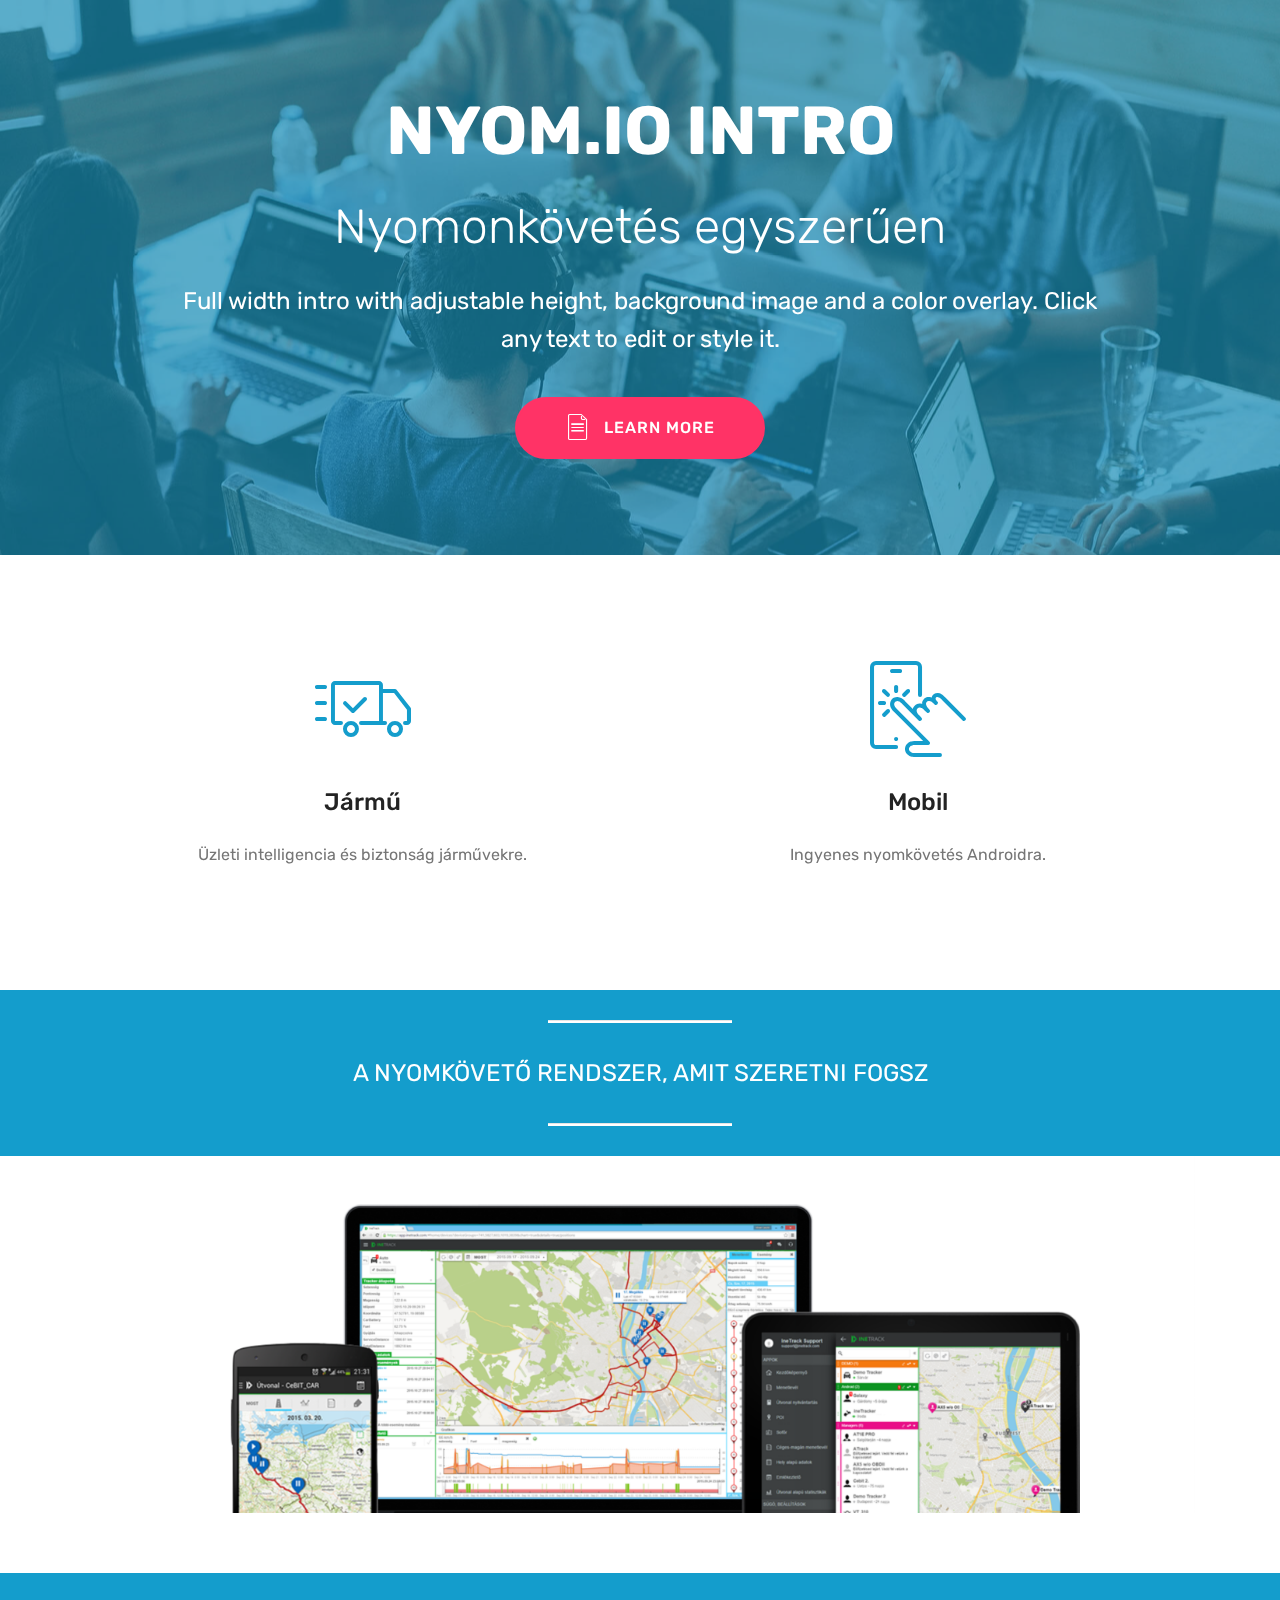
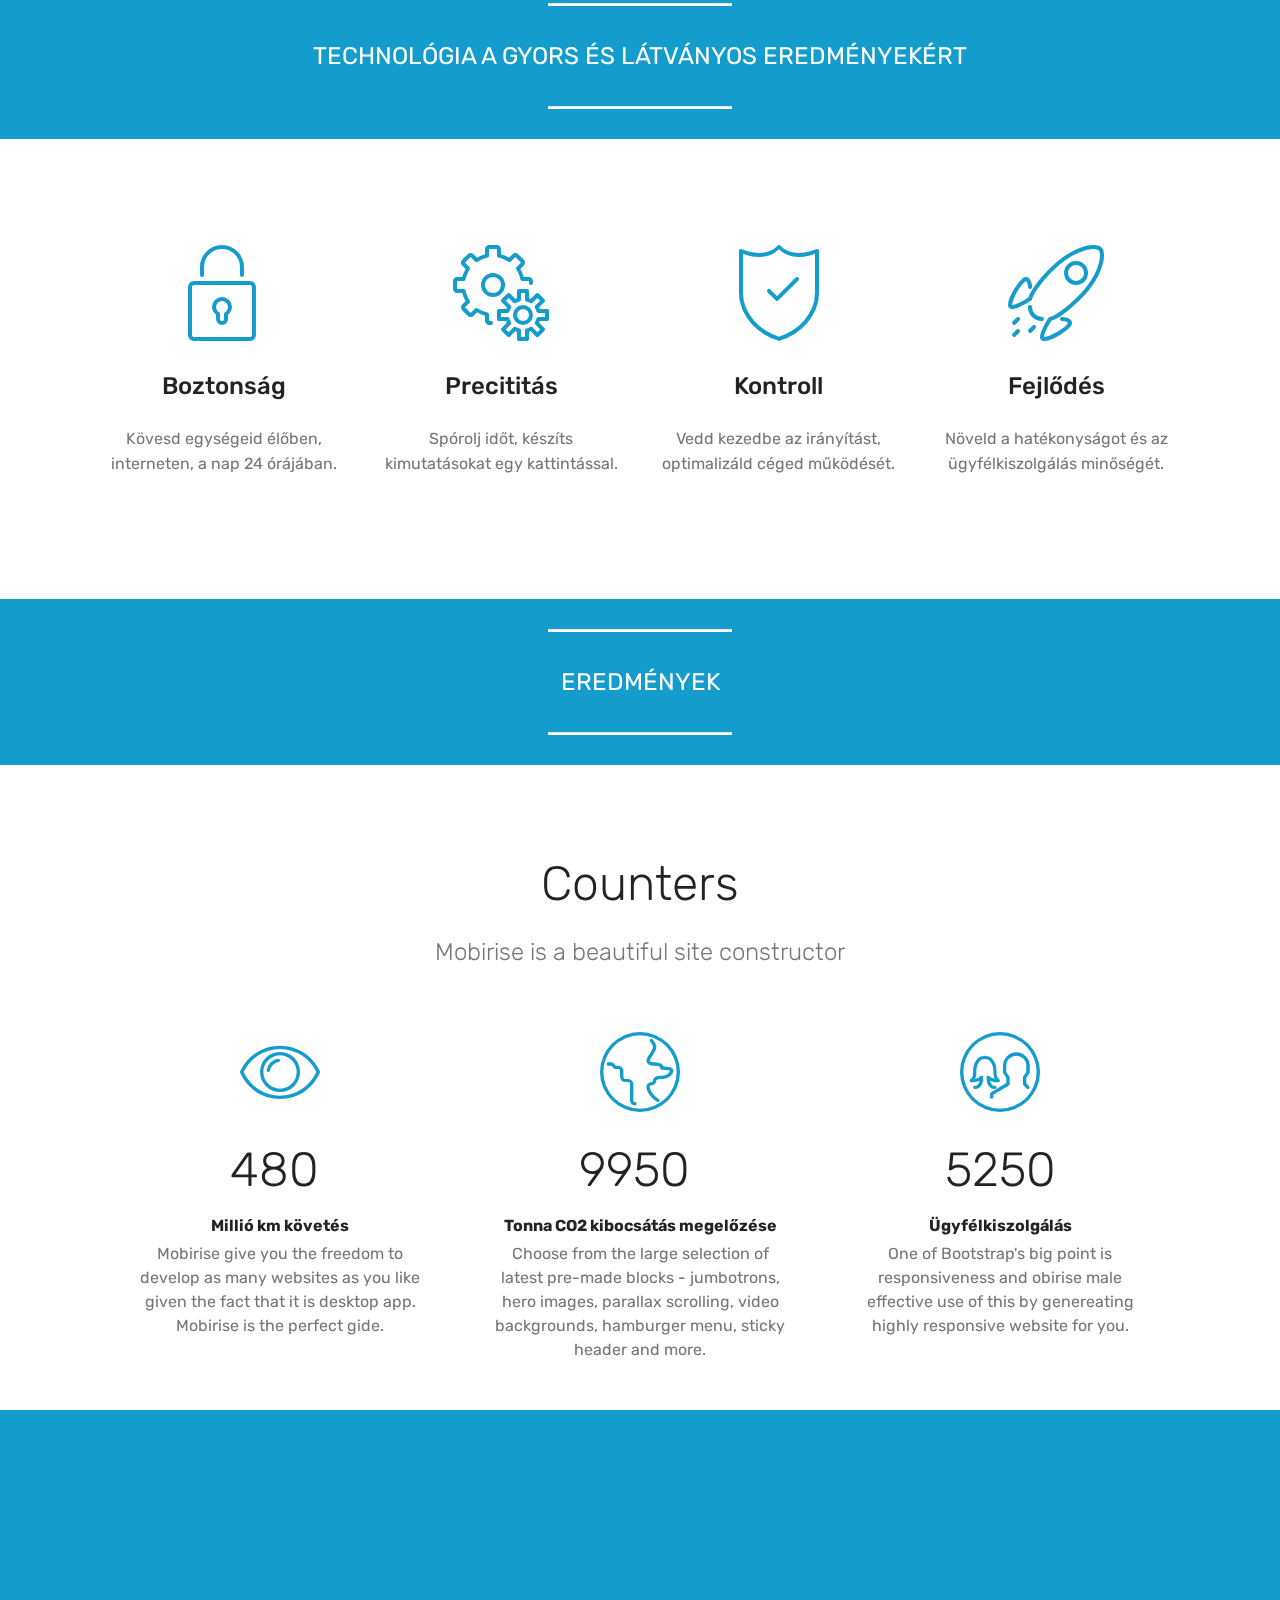
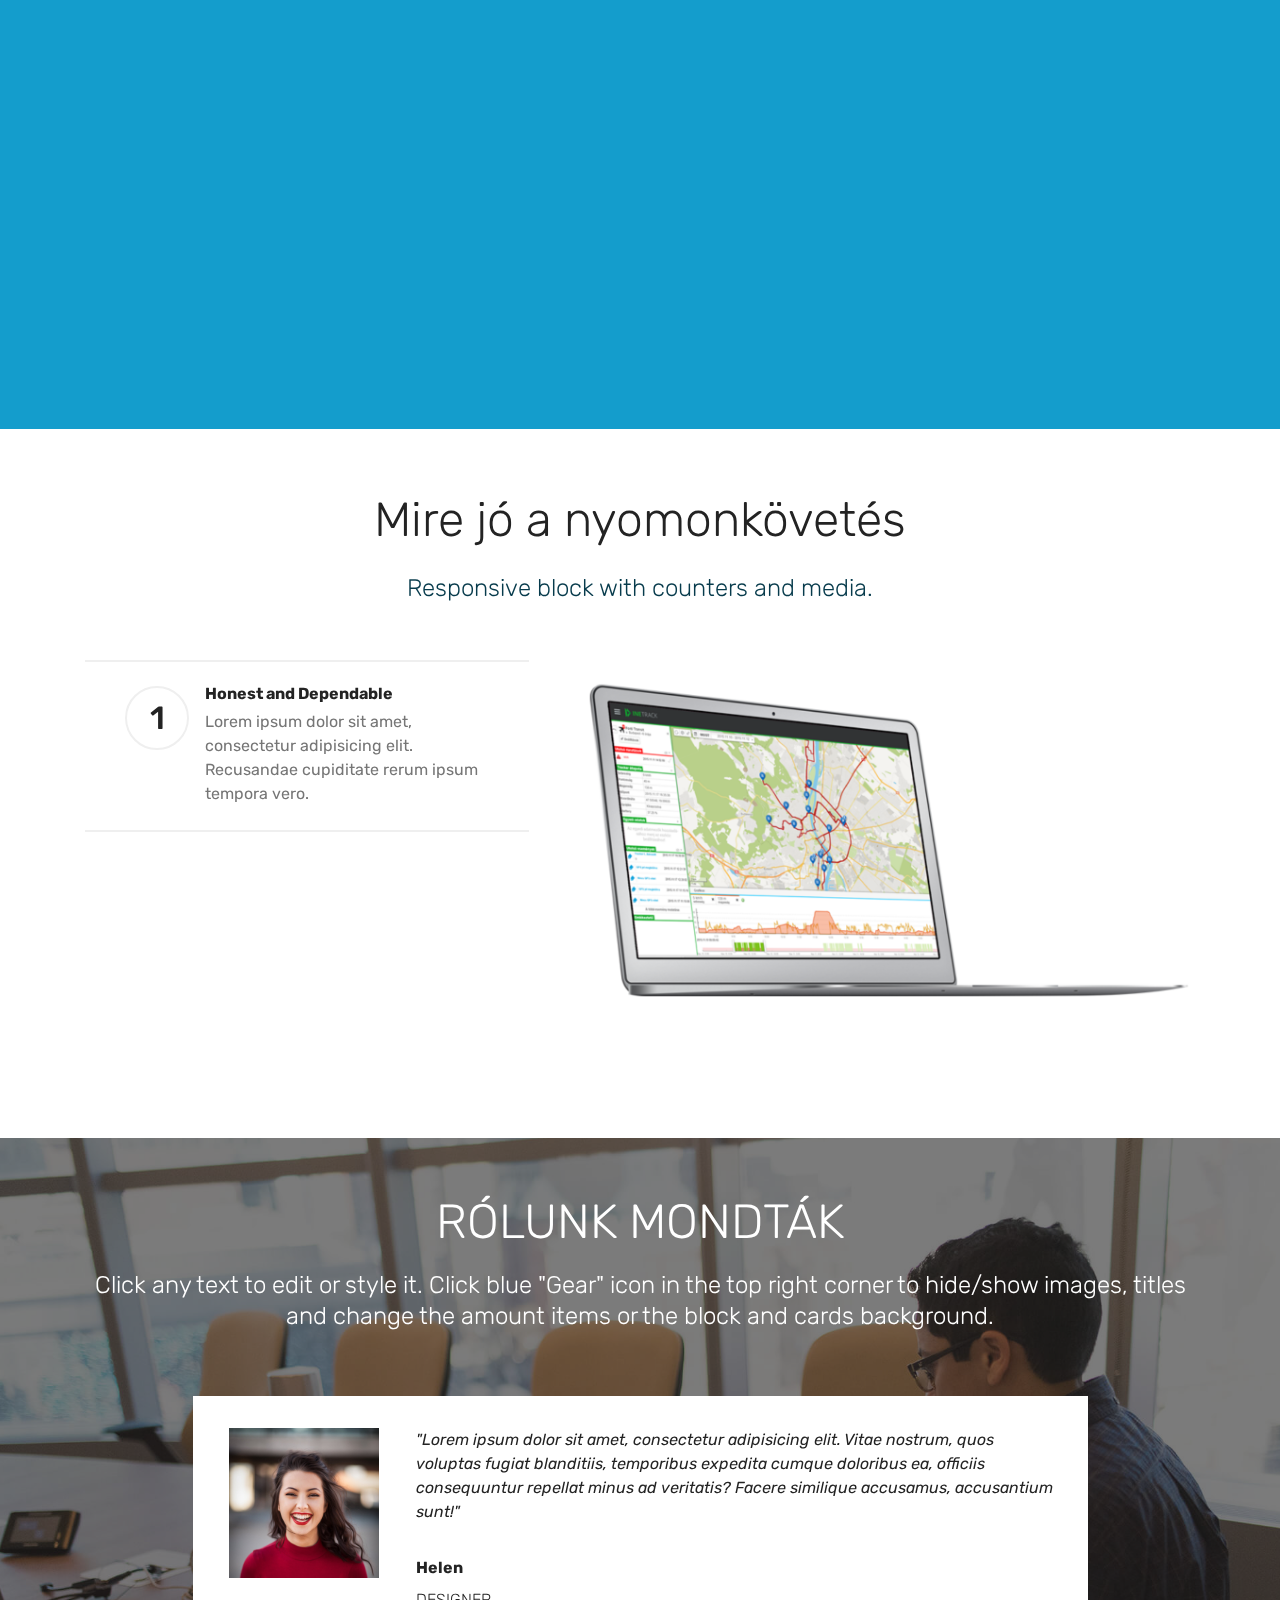
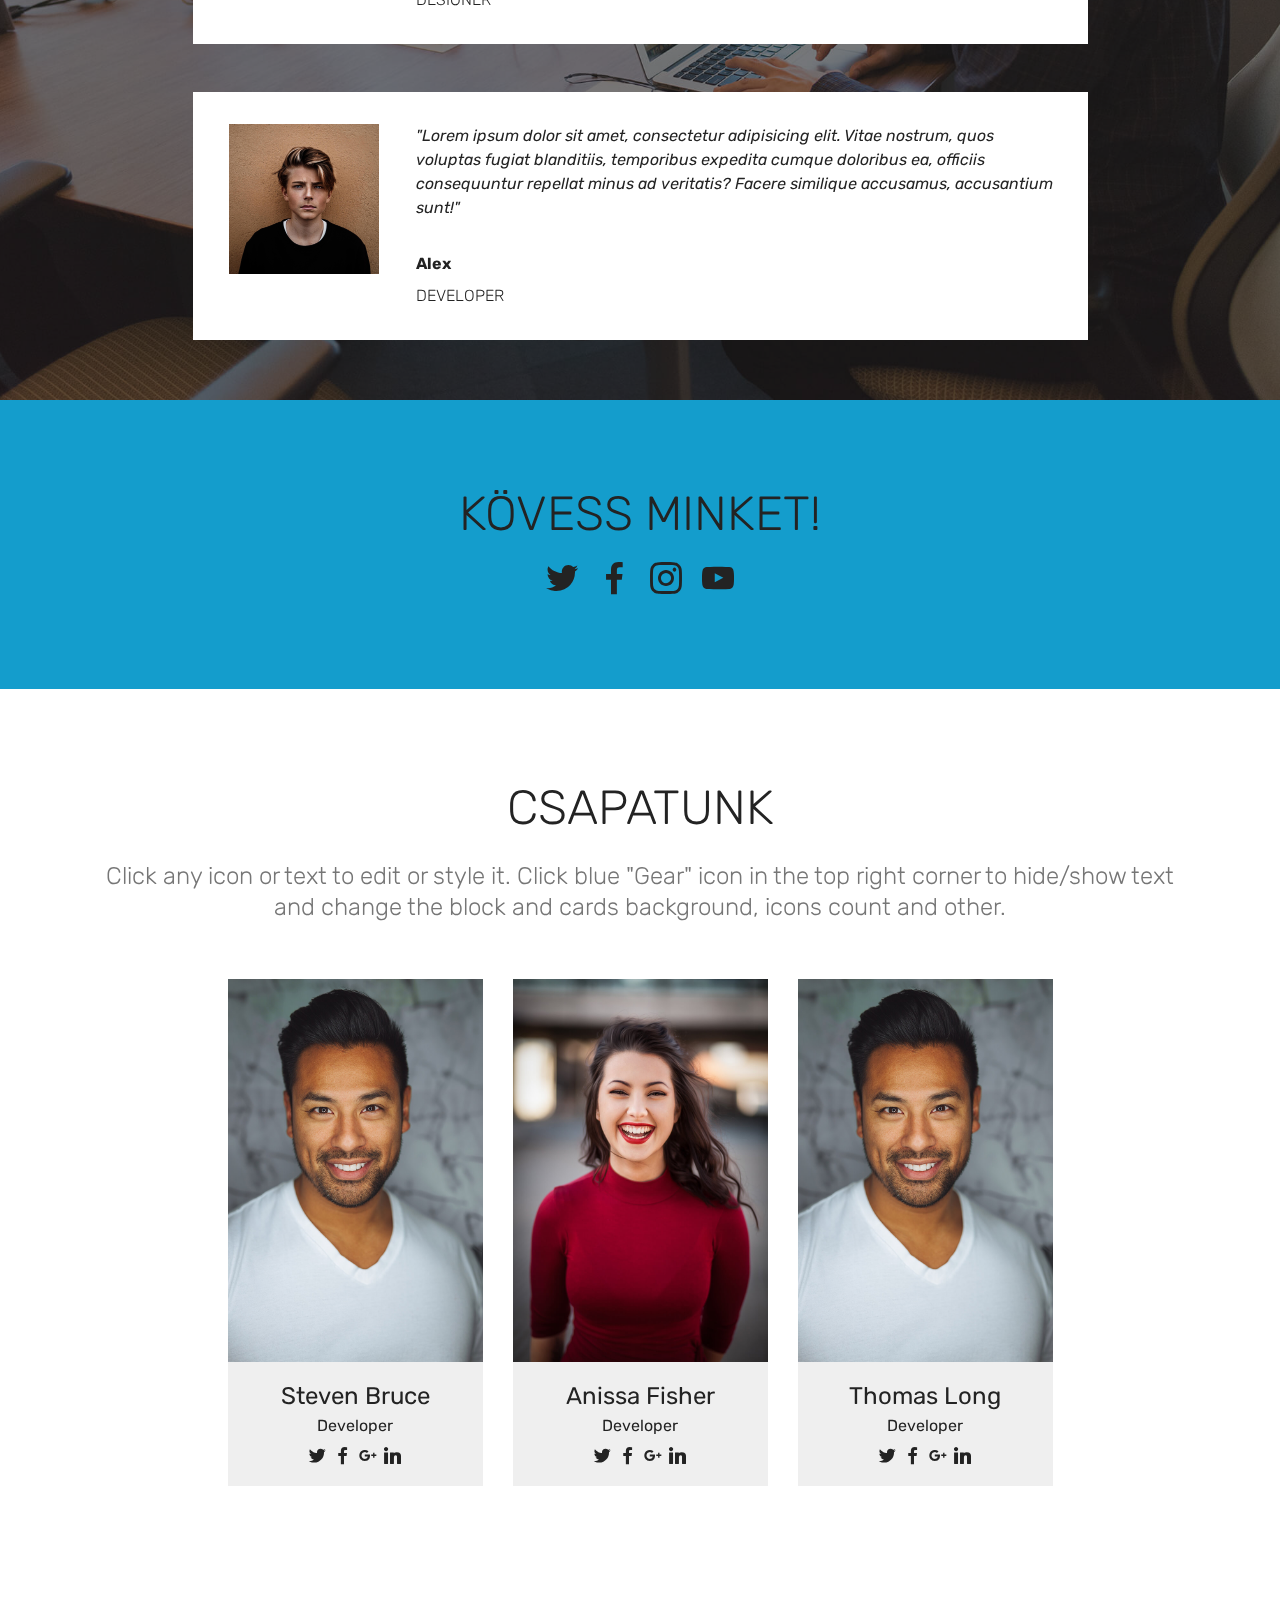
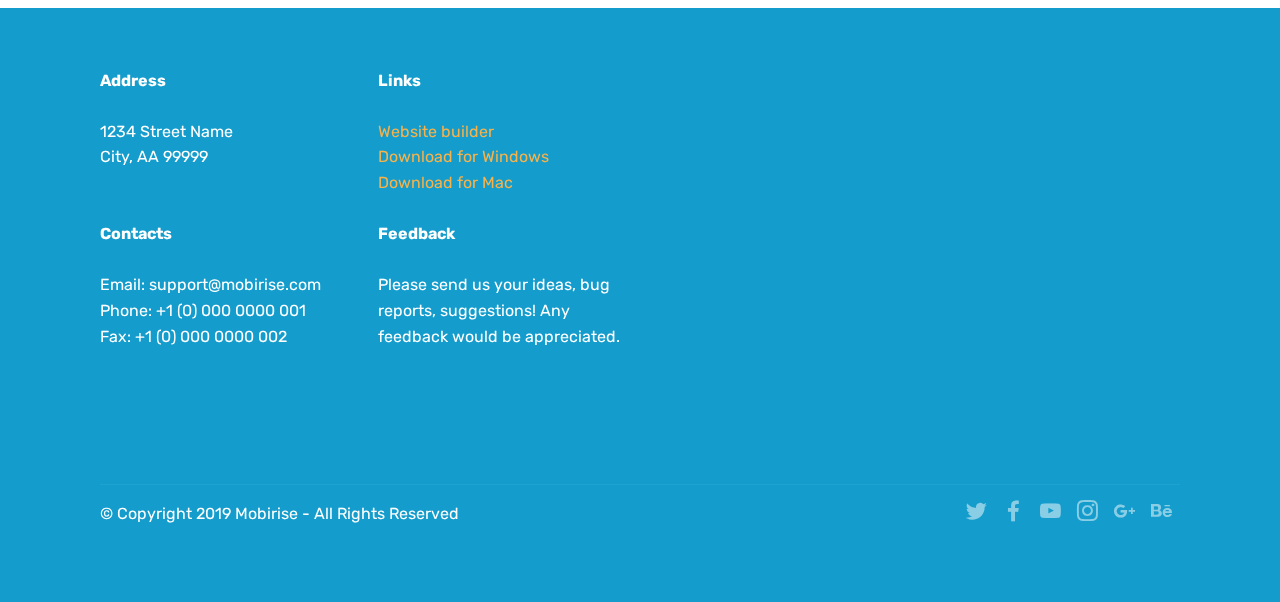
==== commit 64b5eb1c: "create github pages" ====
--- a/page1.html
+++ b/page1.html
@@ -12,11 +12,12 @@
   
   <title>nyom.io_1</title>
   <link rel="stylesheet" href="assets/web/assets/mobirise-icons/mobirise-icons.css">
+  <link rel="stylesheet" href="assets/facebook-plugin/style.css">
   <link rel="stylesheet" href="assets/bootstrap/css/bootstrap.min.css">
   <link rel="stylesheet" href="assets/bootstrap/css/bootstrap-grid.min.css">
   <link rel="stylesheet" href="assets/bootstrap/css/bootstrap-reboot.min.css">
+  <link rel="stylesheet" href="assets/tether/tether.min.css">
   <link rel="stylesheet" href="assets/socicon/css/styles.css">
-  <link rel="stylesheet" href="assets/tether/tether.min.css">
   <link rel="stylesheet" href="assets/theme/css/style.css">
   <link rel="preload" as="style" href="assets/mobirise/css/mbr-additional.css"><link rel="stylesheet" href="assets/mobirise/css/mbr-additional.css" type="text/css">
   
@@ -50,7 +51,7 @@
 
 </section>
 
-<section class="engine"><a href="https://mobirise.info/x">free css templates</a></section><section class="features1 cid-rXlvfmTFHC" id="features1-o">
+<section class="engine"><a href="https://mobirise.info/v">free html templates</a></section><section class="features1 cid-rXlvfmTFHC" id="features1-o">
     
     
 
@@ -587,7 +588,7 @@
                 </p>
             </div>
             <div class="col-12 col-md-6">
-                <div class="google-map"><iframe frameborder="0" style="border:0" src="https://www.google.com/maps/embed/v1/place?key=AIzaSyCx3d07zxHPLvkFBLlAR3Ng8a9wsAsGoJ8&amp;q=place_id:ChIJn6wOs6lZwokRLKy1iqRcoKw" allowfullscreen=""></iframe></div>
+                <div class="google-map"><iframe frameborder="0" style="border:0" src="https://www.google.com/maps/embed/v1/place?key=AIzaSyAEIpgj38KyLFELm2bK9Y7krBkz1K-cMq8&amp;q=place_id:ChIJn6wOs6lZwokRLKy1iqRcoKw" allowfullscreen=""></iframe></div>
             </div>
         </div>
         <div class="footer-lower">
@@ -644,12 +645,15 @@
 
   <script src="assets/web/assets/jquery/jquery.min.js"></script>
   <script src="assets/popper/popper.min.js"></script>
+  <script src="https://connect.facebook.net/en_US/sdk.js#xfbml=1&version=v2.5"></script>
+  <script src="https://apis.google.com/js/plusone.js"></script>
+  <script src="assets/facebook-plugin/facebook-script.js"></script>
   <script src="assets/bootstrap/js/bootstrap.min.js"></script>
-  <script src="assets/tether/tether.min.js"></script>
+  <script src="assets/smoothscroll/smooth-scroll.js"></script>
   <script src="assets/parallax/jarallax.min.js"></script>
   <script src="assets/viewportchecker/jquery.viewportchecker.js"></script>
   <script src="assets/sociallikes/social-likes.js"></script>
-  <script src="assets/smoothscroll/smooth-scroll.js"></script>
+  <script src="assets/tether/tether.min.js"></script>
   <script src="assets/theme/js/script.js"></script>
   
   
--- a/assets/facebook-plugin/style.css
+++ b/assets/facebook-plugin/style.css
@@ -0,0 +1,63 @@
+.mbr-section.mbr-section__comments{
+    position: relative;
+}
+.mbr-section__comments{
+    background-size: cover;
+}
+.addons-container {
+  position: relative;
+  margin-left: auto;
+  margin-right: auto;
+  padding-right: 15px;
+  padding-left: 15px; }
+  @media (min-width: 576px) {
+    .addons-container {
+      padding-right: 15px;
+      padding-left: 15px; } }
+  @media (min-width: 768px) {
+    .addons-container {
+      padding-right: 15px;
+      padding-left: 15px; } }
+  @media (min-width: 992px) {
+    .addons-container {
+      padding-right: 15px;
+      padding-left: 15px; } }
+  @media (min-width: 1200px) {
+    .addons-container {
+      padding-right: 15px;
+      padding-left: 15px; } }
+  @media (min-width: 576px) {
+    .addons-container {
+      width: 540px;
+      max-width: 100%; } }
+  @media (min-width: 768px) {
+    .addons-container {
+      width: 720px;
+      max-width: 100%; } }
+  @media (min-width: 992px) {
+    .addons-container {
+      width: 960px;
+      max-width: 100%; } }
+  @media (min-width: 1200px) {
+    .addons-container {
+      width: 1140px;
+      max-width: 100%; } }
+
+.addons-container-inner{
+    position: relative;
+    width: 100%;
+    min-height: 1px;
+    padding-right: 15px;
+    padding-left: 15px;
+}
+@media (min-width: 567px) {
+    .addons-container-inner{
+        -ms-flex: 0 0 66.666667%;
+        flex: 0 0 66.666667%;
+        max-width: 66.666667%;
+    }
+}
+.addons-row{
+    display: flex;
+    justify-content:center;
+}--- a/assets/mobirise/css/mbr-additional.css
+++ b/assets/mobirise/css/mbr-additional.css
@@ -92,7 +92,7 @@
   border-radius: 3px;
 }
 .bg-primary {
-  background-color: #149dcc !important;
+  background-color: #f7b24a !important;
 }
 .bg-success {
   background-color: #f7ed4a !important;
@@ -108,8 +108,8 @@
 }
 .btn-primary,
 .btn-primary:active {
-  background-color: #149dcc !important;
-  border-color: #149dcc !important;
+  background-color: #f7b24a !important;
+  border-color: #f7b24a !important;
   color: #ffffff !important;
 }
 .btn-primary:hover,
@@ -117,14 +117,14 @@
 .btn-primary.focus,
 .btn-primary.active {
   color: #ffffff !important;
-  background-color: #0d6786 !important;
-  border-color: #0d6786 !important;
+  background-color: #ea910a !important;
+  border-color: #ea910a !important;
 }
 .btn-primary.disabled,
 .btn-primary:disabled {
   color: #ffffff !important;
-  background-color: #0d6786 !important;
-  border-color: #0d6786 !important;
+  background-color: #ea910a !important;
+  border-color: #ea910a !important;
 }
 .btn-secondary,
 .btn-secondary:active {
@@ -272,22 +272,22 @@
 .btn-primary-outline,
 .btn-primary-outline:active {
   background: none;
-  border-color: #0b566f;
-  color: #0b566f;
+  border-color: #d28209;
+  color: #d28209;
 }
 .btn-primary-outline:hover,
 .btn-primary-outline:focus,
 .btn-primary-outline.focus,
 .btn-primary-outline.active {
   color: #ffffff;
-  background-color: #149dcc;
-  border-color: #149dcc;
+  background-color: #f7b24a;
+  border-color: #f7b24a;
 }
 .btn-primary-outline.disabled,
 .btn-primary-outline:disabled {
   color: #ffffff !important;
-  background-color: #149dcc !important;
-  border-color: #149dcc !important;
+  background-color: #f7b24a !important;
+  border-color: #f7b24a !important;
 }
 .btn-secondary-outline,
 .btn-secondary-outline:active {
@@ -424,7 +424,7 @@
   border-color: #ffffff;
 }
 .text-primary {
-  color: #149dcc !important;
+  color: #f7b24a !important;
 }
 .text-secondary {
   color: #ff3366 !important;
@@ -449,7 +449,7 @@
 }
 a.text-primary:hover,
 a.text-primary:focus {
-  color: #0b566f !important;
+  color: #d28209 !important;
 }
 a.text-secondary:hover,
 a.text-secondary:focus {
@@ -507,8 +507,8 @@
   border-radius: 100px !important;
 }
 .mbr-gallery-filter li.active .btn {
-  background-color: #149dcc;
-  border-color: #149dcc;
+  background-color: #f7b24a;
+  border-color: #f7b24a;
   color: #ffffff;
 }
 .mbr-gallery-filter li.active .btn:focus {
@@ -519,11 +519,11 @@
 }
 a,
 a:hover {
-  color: #149dcc;
+  color: #f7b24a;
 }
 .mbr-plan-header.bg-primary .mbr-plan-subtitle,
 .mbr-plan-header.bg-primary .mbr-plan-price-desc {
-  color: #b4e6f8;
+  color: #ffffff;
 }
 .mbr-plan-header.bg-success .mbr-plan-subtitle,
 .mbr-plan-header.bg-success .mbr-plan-price-desc {
@@ -554,7 +554,7 @@
   font-size: 1.6rem;
 }
 blockquote {
-  border-color: #149dcc;
+  border-color: #f7b24a;
 }
 /* Forms */
 .mbr-form .btn {
@@ -610,11 +610,11 @@
 /* Footer */
 .mbr-footer-content li::before,
 .mbr-footer .mbr-contacts li::before {
-  background: #149dcc;
+  background: #f7b24a;
 }
 .mbr-footer-content li a:hover,
 .mbr-footer .mbr-contacts li a:hover {
-  color: #149dcc;
+  color: #f7b24a;
 }
 .footer3 input[type="email"],
 .footer4 input[type="email"] {
@@ -656,7 +656,7 @@
 }
 .jq-selectbox li:hover,
 .jq-selectbox li.selected {
-  background-color: #149dcc;
+  background-color: #f7b24a;
   color: #ffffff;
 }
 .jq-selectbox .jq-selectbox__trigger-arrow,
@@ -669,14 +669,14 @@
 .jq-selectbox:hover .jq-selectbox__trigger-arrow,
 .jq-number__spin.minus:hover:after,
 .jq-number__spin.plus:hover:after {
-  border-top-color: #149dcc;
-  border-bottom-color: #149dcc;
+  border-top-color: #f7b24a;
+  border-bottom-color: #f7b24a;
 }
 .xdsoft_datetimepicker .xdsoft_calendar td.xdsoft_default,
 .xdsoft_datetimepicker .xdsoft_calendar td.xdsoft_current,
 .xdsoft_datetimepicker .xdsoft_timepicker .xdsoft_time_box > div > div.xdsoft_current {
-  color: #ffffff !important;
-  background-color: #149dcc !important;
+  color: #000000 !important;
+  background-color: #f7b24a !important;
   box-shadow: none !important;
 }
 .xdsoft_datetimepicker .xdsoft_calendar td:hover,
@@ -705,7 +705,7 @@
   top: 50%;
   left: 50%;
   transform: translateX(-50%) translateY(-50%);
-  background-image: url("data:image/svg+xml;charset=UTF-8,%3csvg width='32' height='32' viewBox='0 0 64 64' xmlns='http://www.w3.org/2000/svg' stroke='%23149dcc' %3e%3cg fill='none' fill-rule='evenodd'%3e%3cg transform='translate(16 16)' stroke-width='2'%3e%3ccircle stroke-opacity='.5' cx='16' cy='16' r='16'/%3e%3cpath d='M32 16c0-9.94-8.06-16-16-16'%3e%3canimateTransform attributeName='transform' type='rotate' from='0 16 16' to='360 16 16' dur='1s' repeatCount='indefinite'/%3e%3c/path%3e%3c/g%3e%3c/g%3e%3c/svg%3e");
+  background-image: url("data:image/svg+xml;charset=UTF-8,%3csvg width='32' height='32' viewBox='0 0 64 64' xmlns='http://www.w3.org/2000/svg' stroke='%23f7b24a' %3e%3cg fill='none' fill-rule='evenodd'%3e%3cg transform='translate(16 16)' stroke-width='2'%3e%3ccircle stroke-opacity='.5' cx='16' cy='16' r='16'/%3e%3cpath d='M32 16c0-9.94-8.06-16-16-16'%3e%3canimateTransform attributeName='transform' type='rotate' from='0 16 16' to='360 16 16' dur='1s' repeatCount='indefinite'/%3e%3c/path%3e%3c/g%3e%3c/g%3e%3c/svg%3e");
 }
 section.lazy-placeholder:after {
   opacity: 0.3;
@@ -713,7 +713,10 @@
 .cid-rWMrvsXJFL {
   padding-top: 90px;
   padding-bottom: 90px;
-  background-image: url("../../../assets/images/background4.jpg");
+  background-image: url("../../../assets/images/background4.jpeg");
+}
+.cid-rWMrvsXJFL H1 {
+  color: #232323;
 }
 .cid-rWMsGsJtui {
   padding-top: 90px;
@@ -1566,10 +1569,410 @@
 .cid-rXlvfrOU5V .google-map[data-state="loading"] [data-state-details] {
   display: none;
 }
+.cid-rY7p7MLw9p .navbar {
+  background: #ffffff;
+  transition: none;
+  min-height: 77px;
+  padding: .5rem 0;
+}
+.cid-rY7p7MLw9p .navbar-dropdown.bg-color.transparent.opened {
+  background: #ffffff;
+}
+.cid-rY7p7MLw9p a {
+  font-style: normal;
+}
+.cid-rY7p7MLw9p .nav-item span {
+  padding-right: 0.4em;
+  line-height: 0.5em;
+  vertical-align: text-bottom;
+  position: relative;
+  text-decoration: none;
+}
+.cid-rY7p7MLw9p .nav-item a {
+  display: -webkit-flex;
+  align-items: center;
+  justify-content: center;
+  padding: 0.7rem 0 !important;
+  margin: 0rem .65rem !important;
+  -webkit-align-items: center;
+  -webkit-justify-content: center;
+}
+.cid-rY7p7MLw9p .nav-item:focus,
+.cid-rY7p7MLw9p .nav-link:focus {
+  outline: none;
+}
+.cid-rY7p7MLw9p .btn {
+  padding: 0.4rem 1.5rem;
+  display: -webkit-inline-flex;
+  align-items: center;
+  -webkit-align-items: center;
+}
+.cid-rY7p7MLw9p .btn .mbr-iconfont {
+  font-size: 1.6rem;
+}
+.cid-rY7p7MLw9p .menu-logo {
+  margin-right: auto;
+}
+.cid-rY7p7MLw9p .menu-logo .navbar-brand {
+  display: flex;
+  margin-left: 5rem;
+  padding: 0;
+  transition: padding .2s;
+  min-height: 3.8rem;
+  -webkit-align-items: center;
+  align-items: center;
+}
+.cid-rY7p7MLw9p .menu-logo .navbar-brand .navbar-caption-wrap {
+  display: flex;
+  -webkit-align-items: center;
+  align-items: center;
+  word-break: break-word;
+  min-width: 7rem;
+  margin: .3rem 0;
+}
+.cid-rY7p7MLw9p .menu-logo .navbar-brand .navbar-caption-wrap .navbar-caption {
+  line-height: 1.2rem !important;
+  padding-right: 2rem;
+}
+.cid-rY7p7MLw9p .menu-logo .navbar-brand .navbar-logo {
+  font-size: 4rem;
+  transition: font-size 0.25s;
+}
+.cid-rY7p7MLw9p .menu-logo .navbar-brand .navbar-logo img {
+  display: flex;
+}
+.cid-rY7p7MLw9p .menu-logo .navbar-brand .navbar-logo .mbr-iconfont {
+  transition: font-size 0.25s;
+}
+.cid-rY7p7MLw9p .menu-logo .navbar-brand .navbar-logo a {
+  display: inline-flex;
+}
+.cid-rY7p7MLw9p .navbar-toggleable-sm .navbar-collapse {
+  justify-content: flex-end;
+  -webkit-justify-content: flex-end;
+  padding-right: 5rem;
+  width: auto;
+}
+.cid-rY7p7MLw9p .navbar-toggleable-sm .navbar-collapse .navbar-nav {
+  flex-wrap: wrap;
+  -webkit-flex-wrap: wrap;
+  padding-left: 0;
+}
+.cid-rY7p7MLw9p .navbar-toggleable-sm .navbar-collapse .navbar-nav .nav-item {
+  -webkit-align-self: center;
+  align-self: center;
+}
+.cid-rY7p7MLw9p .navbar-toggleable-sm .navbar-collapse .navbar-buttons {
+  padding-left: 0;
+  padding-bottom: 0;
+}
+.cid-rY7p7MLw9p .dropdown .dropdown-menu {
+  background: #ffffff;
+  visibility: hidden;
+  display: block;
+  position: absolute;
+  min-width: 5rem;
+  padding-top: 1.4rem;
+  padding-bottom: 1.4rem;
+  text-align: left;
+}
+.cid-rY7p7MLw9p .dropdown .dropdown-menu .dropdown-item {
+  width: auto;
+  padding: 0.235em 1.5385em 0.235em 1.5385em !important;
+}
+.cid-rY7p7MLw9p .dropdown .dropdown-menu .dropdown-item::after {
+  right: 0.5rem;
+}
+.cid-rY7p7MLw9p .dropdown .dropdown-menu .dropdown-submenu {
+  margin: 0;
+}
+.cid-rY7p7MLw9p .dropdown.open > .dropdown-menu {
+  visibility: visible;
+}
+.cid-rY7p7MLw9p .navbar-toggleable-sm.opened:after {
+  position: absolute;
+  width: 100vw;
+  height: 100vh;
+  content: '';
+  background-color: rgba(0, 0, 0, 0.1);
+  left: 0;
+  bottom: 0;
+  transform: translateY(100%);
+  -webkit-transform: translateY(100%);
+  z-index: 1000;
+}
+.cid-rY7p7MLw9p .navbar.navbar-short {
+  min-height: 60px;
+  transition: all .2s;
+}
+.cid-rY7p7MLw9p .navbar.navbar-short .navbar-toggler-right {
+  top: 20px;
+}
+.cid-rY7p7MLw9p .navbar.navbar-short .navbar-logo a {
+  font-size: 2.5rem !important;
+  line-height: 2.5rem;
+  transition: font-size 0.25s;
+}
+.cid-rY7p7MLw9p .navbar.navbar-short .navbar-logo a .mbr-iconfont {
+  font-size: 2.5rem !important;
+}
+.cid-rY7p7MLw9p .navbar.navbar-short .navbar-logo a img {
+  height: 3rem !important;
+}
+.cid-rY7p7MLw9p .navbar.navbar-short .navbar-brand {
+  min-height: 3rem;
+}
+.cid-rY7p7MLw9p button.navbar-toggler {
+  width: 31px;
+  height: 18px;
+  cursor: pointer;
+  transition: all .2s;
+  top: 1.5rem;
+  right: 1rem;
+}
+.cid-rY7p7MLw9p button.navbar-toggler:focus {
+  outline: none;
+}
+.cid-rY7p7MLw9p button.navbar-toggler .hamburger span {
+  position: absolute;
+  right: 0;
+  width: 30px;
+  height: 2px;
+  border-right: 5px;
+  background-color: #333333;
+}
+.cid-rY7p7MLw9p button.navbar-toggler .hamburger span:nth-child(1) {
+  top: 0;
+  transition: all .2s;
+}
+.cid-rY7p7MLw9p button.navbar-toggler .hamburger span:nth-child(2) {
+  top: 8px;
+  transition: all .15s;
+}
+.cid-rY7p7MLw9p button.navbar-toggler .hamburger span:nth-child(3) {
+  top: 8px;
+  transition: all .15s;
+}
+.cid-rY7p7MLw9p button.navbar-toggler .hamburger span:nth-child(4) {
+  top: 16px;
+  transition: all .2s;
+}
+.cid-rY7p7MLw9p nav.opened .hamburger span:nth-child(1) {
+  top: 8px;
+  width: 0;
+  opacity: 0;
+  right: 50%;
+  transition: all .2s;
+}
+.cid-rY7p7MLw9p nav.opened .hamburger span:nth-child(2) {
+  -webkit-transform: rotate(45deg);
+  transform: rotate(45deg);
+  transition: all .25s;
+}
+.cid-rY7p7MLw9p nav.opened .hamburger span:nth-child(3) {
+  -webkit-transform: rotate(-45deg);
+  transform: rotate(-45deg);
+  transition: all .25s;
+}
+.cid-rY7p7MLw9p nav.opened .hamburger span:nth-child(4) {
+  top: 8px;
+  width: 0;
+  opacity: 0;
+  right: 50%;
+  transition: all .2s;
+}
+.cid-rY7p7MLw9p .collapsed.navbar-expand {
+  flex-direction: column;
+  -webkit-flex-direction: column;
+}
+.cid-rY7p7MLw9p .collapsed .btn {
+  display: -webkit-flex;
+}
+.cid-rY7p7MLw9p .collapsed .navbar-collapse {
+  display: none !important;
+  padding-right: 0 !important;
+}
+.cid-rY7p7MLw9p .collapsed .navbar-collapse.collapsing,
+.cid-rY7p7MLw9p .collapsed .navbar-collapse.show {
+  display: block !important;
+}
+.cid-rY7p7MLw9p .collapsed .navbar-collapse.collapsing .navbar-nav,
+.cid-rY7p7MLw9p .collapsed .navbar-collapse.show .navbar-nav {
+  display: block;
+  text-align: center;
+}
+.cid-rY7p7MLw9p .collapsed .navbar-collapse.collapsing .navbar-nav .nav-item,
+.cid-rY7p7MLw9p .collapsed .navbar-collapse.show .navbar-nav .nav-item {
+  clear: both;
+}
+.cid-rY7p7MLw9p .collapsed .navbar-collapse.collapsing .navbar-buttons,
+.cid-rY7p7MLw9p .collapsed .navbar-collapse.show .navbar-buttons {
+  text-align: center;
+}
+.cid-rY7p7MLw9p .collapsed .navbar-collapse.collapsing .navbar-buttons:last-child,
+.cid-rY7p7MLw9p .collapsed .navbar-collapse.show .navbar-buttons:last-child {
+  margin-bottom: 1rem;
+}
+@media (min-width: 1024px) {
+  .cid-rY7p7MLw9p .collapsed:not(.navbar-short) .navbar-collapse {
+    max-height: calc(98.5vh - 3.8rem);
+  }
+}
+.cid-rY7p7MLw9p .collapsed button.navbar-toggler {
+  display: block;
+}
+.cid-rY7p7MLw9p .collapsed .navbar-brand {
+  margin-left: 1rem !important;
+}
+.cid-rY7p7MLw9p .collapsed .navbar-toggleable-sm {
+  flex-direction: column;
+  -webkit-flex-direction: column;
+}
+.cid-rY7p7MLw9p .collapsed .dropdown .dropdown-menu {
+  width: 100%;
+  text-align: center;
+  position: relative;
+  opacity: 0;
+  overflow: hidden;
+  display: block;
+  height: 0;
+  visibility: hidden;
+  padding: 0;
+  transition-duration: .5s;
+  transition-property: opacity,padding,height;
+}
+.cid-rY7p7MLw9p .collapsed .dropdown.open > .dropdown-menu {
+  position: relative;
+  opacity: 1;
+  height: auto;
+  padding: 1.4rem 0;
+  visibility: visible;
+}
+.cid-rY7p7MLw9p .collapsed .dropdown .dropdown-submenu {
+  left: 0;
+  text-align: center;
+  width: 100%;
+}
+.cid-rY7p7MLw9p .collapsed .dropdown .dropdown-toggle[data-toggle="dropdown-submenu"]::after {
+  margin-top: 0;
+  position: inherit;
+  right: 0;
+  top: 50%;
+  display: inline-block;
+  width: 0;
+  height: 0;
+  margin-left: .3em;
+  vertical-align: middle;
+  content: "";
+  border-top: .30em solid;
+  border-right: .30em solid transparent;
+  border-left: .30em solid transparent;
+}
+@media (max-width: 1023px) {
+  .cid-rY7p7MLw9p.navbar-expand {
+    flex-direction: column;
+    -webkit-flex-direction: column;
+  }
+  .cid-rY7p7MLw9p img {
+    height: 3.8rem !important;
+  }
+  .cid-rY7p7MLw9p .btn {
+    display: -webkit-flex;
+  }
+  .cid-rY7p7MLw9p button.navbar-toggler {
+    display: block;
+  }
+  .cid-rY7p7MLw9p .navbar-brand {
+    margin-left: 1rem !important;
+  }
+  .cid-rY7p7MLw9p .navbar-toggleable-sm {
+    flex-direction: column;
+    -webkit-flex-direction: column;
+  }
+  .cid-rY7p7MLw9p .navbar-collapse {
+    display: none !important;
+    padding-right: 0 !important;
+  }
+  .cid-rY7p7MLw9p .navbar-collapse.collapsing,
+  .cid-rY7p7MLw9p .navbar-collapse.show {
+    display: block !important;
+  }
+  .cid-rY7p7MLw9p .navbar-collapse.collapsing .navbar-nav,
+  .cid-rY7p7MLw9p .navbar-collapse.show .navbar-nav {
+    display: block;
+    text-align: center;
+  }
+  .cid-rY7p7MLw9p .navbar-collapse.collapsing .navbar-nav .nav-item,
+  .cid-rY7p7MLw9p .navbar-collapse.show .navbar-nav .nav-item {
+    clear: both;
+  }
+  .cid-rY7p7MLw9p .navbar-collapse.collapsing .navbar-buttons,
+  .cid-rY7p7MLw9p .navbar-collapse.show .navbar-buttons {
+    text-align: center;
+  }
+  .cid-rY7p7MLw9p .navbar-collapse.collapsing .navbar-buttons:last-child,
+  .cid-rY7p7MLw9p .navbar-collapse.show .navbar-buttons:last-child {
+    margin-bottom: 1rem;
+  }
+  .cid-rY7p7MLw9p .dropdown .dropdown-menu {
+    width: 100%;
+    text-align: center;
+    position: relative;
+    opacity: 0;
+    overflow: hidden;
+    display: block;
+    height: 0;
+    visibility: hidden;
+    padding: 0;
+    transition-duration: .5s;
+    transition-property: opacity,padding,height;
+  }
+  .cid-rY7p7MLw9p .dropdown.open > .dropdown-menu {
+    position: relative;
+    opacity: 1;
+    height: auto;
+    padding: 1.4rem 0;
+    visibility: visible;
+  }
+  .cid-rY7p7MLw9p .dropdown .dropdown-submenu {
+    left: 0;
+    text-align: center;
+    width: 100%;
+  }
+  .cid-rY7p7MLw9p .dropdown .dropdown-toggle[data-toggle="dropdown-submenu"]::after {
+    margin-top: 0;
+    position: inherit;
+    right: 0;
+    top: 50%;
+    display: inline-block;
+    width: 0;
+    height: 0;
+    margin-left: .3em;
+    vertical-align: middle;
+    content: "";
+    border-top: .30em solid;
+    border-right: .30em solid transparent;
+    border-left: .30em solid transparent;
+  }
+}
+@media (min-width: 767px) {
+  .cid-rY7p7MLw9p .menu-logo {
+    flex-shrink: 0;
+    -webkit-flex-shrink: 0;
+  }
+}
+.cid-rY7p7MLw9p .navbar-collapse {
+  flex-basis: auto;
+  -webkit-flex-basis: auto;
+}
+.cid-rY7p7MLw9p .nav-link:hover,
+.cid-rY7p7MLw9p .dropdown-item:hover {
+  color: #767676 !important;
+}
 .cid-rXly1sCPFZ {
-  padding-top: 75px;
-  padding-bottom: 75px;
-  background-image: url("../../../assets/images/mbr-1920x1440.jpg");
+  padding-top: 120px;
+  padding-bottom: 120px;
+  background-image: url("../../../assets/images/mobil-hero-africa-1-1402x2346.jpg");
 }
 .cid-rXly1sCPFZ .mbr-media span {
   font-size: 48px;
@@ -1625,6 +2028,12 @@
 .cid-rXly1sCPFZ a.close:hover {
   color: #ffffff;
 }
+.cid-rXly1sCPFZ P {
+  color: #f7b24a;
+}
+.cid-rXly1sCPFZ H1 {
+  color: #232323;
+}
 .cid-rXlziy0hYD {
   padding-top: 0px;
   padding-bottom: 0px;
@@ -1648,30 +2057,33 @@
     width: 100% !important;
   }
 }
-.cid-rXnI16vZ9j {
+.cid-rXJbCnR3rN {
   padding-top: 0px;
   padding-bottom: 0px;
-  background-color: #55b4d4;
-}
-.cid-rXnI16vZ9j h3 {
-  text-align: center;
-}
-.cid-rXnI16vZ9j .mbr-section-subtitle {
-  color: #767676;
-  font-weight: 300;
-}
-.cid-rXnI16vZ9j .mbr-content-text {
-  color: #767676;
-}
-.cid-rXnI16vZ9j .panel-item {
-  background: #ffffff;
-}
-.cid-rXnI16vZ9j .card {
-  word-wrap: break-word;
-}
-.cid-rXnI16vZ9j .mbr-iconfont {
-  font-size: 80px;
-  color: #149dcc;
+  background-color: #f7b24a;
+}
+.cid-rXJbCnR3rN .line {
+  background-color: #f7b24a;
+  color: #f7b24a;
+  align: center;
+  height: 2px;
+  margin: 0 auto;
+}
+.cid-rXJbCnR3rN .section-text {
+  padding: 2rem 0;
+}
+.cid-rXJbCnR3rN .inner-container {
+  margin: 0 auto;
+}
+@media (max-width: 768px) {
+  .cid-rXJbCnR3rN .inner-container {
+    width: 100% !important;
+  }
+}
+.cid-rXJvZ61L0b {
+  padding-top: 0px;
+  padding-bottom: 30px;
+  background-color: #f7b24a;
 }
 .cid-rXnOgj43PC {
   padding-top: 15px;
@@ -1730,83 +2142,150 @@
   color: #767676;
   text-align: center;
 }
-.cid-rXnTRDd6iH {
+.cid-rXJeFzRYkI {
   padding-top: 15px;
-  padding-bottom: 30px;
+  padding-bottom: 15px;
+  background-color: #ffffff;
+}
+@media (min-width: 992px) {
+  .cid-rXJeFzRYkI .mbr-figure {
+    padding-left: 4rem;
+  }
+}
+@media (max-width: 992px) {
+  .cid-rXJeFzRYkI .mbr-figure {
+    padding-top: 1rem;
+  }
+}
+.cid-rXJeFzRYkI .mbr-text {
+  color: #767676;
+  text-align: center;
+}
+.cid-rXJt4m5jQj {
+  background: #ffffff;
+  padding-top: 15px;
+  padding-bottom: 15px;
+}
+.cid-rXJt4m5jQj .image-block {
+  margin: auto;
+}
+.cid-rXJt4m5jQj figcaption {
   position: relative;
-  background-color: #55b4d4;
-}
-.cid-rXnTRDd6iH p {
-  color: #767676;
-}
-.cid-rXnTRDd6iH .mbr-section-subtitle {
-  color: #767676;
-  font-weight: 300;
-}
-.cid-rXnTRDd6iH .toggle-content {
-  flex-basis: 100%;
-  -webkit-flex-basis: 100%;
-}
-.cid-rXnTRDd6iH .card {
-  border-radius: 0px;
-  margin-bottom: -1px;
-}
-.cid-rXnTRDd6iH .card .card-header {
-  border-radius: 0px;
-  border: 0px;
+}
+.cid-rXJt4m5jQj figcaption div {
+  position: absolute;
+  bottom: 0;
+  width: 100%;
+}
+@media (max-width: 768px) {
+  .cid-rXJt4m5jQj .image-block {
+    width: 100% !important;
+  }
+}
+.cid-rXJw2AGeeP {
+  padding-top: 60px;
+  padding-bottom: 60px;
+  background-color: #f7b24a;
+}
+.cid-rY7n7FhRfT {
+  padding-top: 45px;
+  padding-bottom: 45px;
+  background-color: #ffffff;
+}
+@media (max-width: 767px) {
+  .cid-rY7n7FhRfT .content {
+    text-align: center;
+  }
+  .cid-rY7n7FhRfT .content > div:not(:last-child) {
+    margin-bottom: 2rem;
+  }
+}
+.cid-rY7n7FhRfT .img-logo img {
+  height: 6rem;
+}
+.cid-rY7n7FhRfT .form-group,
+.cid-rY7n7FhRfT .input-group-btn {
   padding: 0;
 }
-.cid-rXnTRDd6iH .card .card-header a.panel-title {
+.cid-rY7n7FhRfT .form-control {
+  font-size: .75rem;
+  text-align: center;
+  min-width: 150px;
+}
+.cid-rY7n7FhRfT .input-group-btn .btn {
+  padding: .75rem 1.5625rem !important;
+  margin-left: .625rem;
+  text-transform: none;
+  color: #fff;
+  text-align: center;
+}
+.cid-rY7n7FhRfT .social-list {
+  padding-left: 0;
   margin-bottom: 0;
-  margin-top: -1px;
-  font-weight: 500;
-  font-style: normal;
-  display: block;
-  text-decoration: none !important;
-}
-.cid-rXnTRDd6iH .card .card-header a.panel-title:focus {
-  text-decoration: none !important;
-}
-.cid-rXnTRDd6iH .card .card-header a.panel-title h4 {
-  border: 1px solid #dfdfdf;
-  padding: 1.3rem 2rem;
-  margin-bottom: 0;
-}
-.cid-rXnTRDd6iH .card .card-header a.panel-title h4 .sign {
-  padding-right: 1rem;
-}
-.cid-rXnTRDd6iH .mbr-figure {
-  align-self: flex-start;
-  -webkit-align-self: flex-start;
-}
-@media (max-width: 991px) {
-  .cid-rXnTRDd6iH .mbr-figure {
-    padding-top: 2rem;
-  }
-}
-@media (min-width: 992px) {
-  .cid-rXnTRDd6iH .mbr-figure {
-    padding-left: 4rem;
-  }
-}
-.cid-rXnVmz3iz4 {
-  padding-top: 30px;
-  padding-bottom: 30px;
-  background-color: #ffffff;
-}
-.cid-rXnVmz3iz4 .title {
-  margin-bottom: 2rem;
-}
-.cid-rXnVmz3iz4 .mbr-section-subtitle {
-  color: #767676;
-}
-.cid-rXnVmz3iz4 a:not([href]):not([tabindex]) {
+  list-style: none;
+  display: flex;
+  -webkit-flex-wrap: wrap;
+  flex-wrap: wrap;
+}
+.cid-rY7n7FhRfT .social-list .mbr-iconfont-social {
+  font-size: 1.3rem;
   color: #fff;
-  border-radius: 3px;
-}
-.cid-rXnVmz3iz4 a.btn-white:not([href]):not([tabindex]) {
-  color: #333;
-}
-.cid-rXnVmz3iz4 textarea.form-control {
-  min-height: 188px;
-}
+}
+.cid-rY7n7FhRfT .social-list .soc-item {
+  margin: 0 .5rem;
+}
+.cid-rY7n7FhRfT .social-list a {
+  margin: 0;
+  opacity: .5;
+  -webkit-transition: .2s linear;
+  transition: .2s linear;
+}
+.cid-rY7n7FhRfT .social-list a:hover {
+  opacity: 1;
+}
+@media (max-width: 767px) {
+  .cid-rY7n7FhRfT .social-list {
+    -webkit-justify-content: center;
+    justify-content: center;
+  }
+}
+@media (max-width: 767px) {
+  .cid-rY7n7FhRfT .footer-lower .copyright {
+    margin-bottom: 1rem;
+    text-align: center;
+  }
+}
+.cid-rY7n7FhRfT .footer-lower hr {
+  margin: 1rem 0;
+  border-color: #fff;
+  opacity: .05;
+}
+.cid-rY7n7FhRfT .form-group {
+  margin: 0;
+}
+@media (max-width: 767px) {
+  .cid-rY7n7FhRfT .foot-logo {
+    text-align: center !important;
+  }
+  .cid-rY7n7FhRfT .foot-title {
+    text-align: center !important;
+  }
+  .cid-rY7n7FhRfT .mbr-text {
+    text-align: center !important;
+  }
+  .cid-rY7n7FhRfT .form-group {
+    margin: 0;
+  }
+}
+.cid-rY7n7FhRfT .foot-title {
+  color: #232323;
+}
+.cid-rY7n7FhRfT .foot-text {
+  color: #232323;
+}
+.cid-rY7n7FhRfT .mbr-links-column {
+  color: #232323;
+}
+.cid-rY7n7FhRfT .copyright > p {
+  color: #232323;
+}
--- a/assets/mobirise/css/mbr-additional.css
+++ b/assets/mobirise/css/mbr-additional.css
@@ -92,7 +92,7 @@
   border-radius: 3px;
 }
 .bg-primary {
-  background-color: #149dcc !important;
+  background-color: #f7b24a !important;
 }
 .bg-success {
   background-color: #f7ed4a !important;
@@ -108,8 +108,8 @@
 }
 .btn-primary,
 .btn-primary:active {
-  background-color: #149dcc !important;
-  border-color: #149dcc !important;
+  background-color: #f7b24a !important;
+  border-color: #f7b24a !important;
   color: #ffffff !important;
 }
 .btn-primary:hover,
@@ -117,14 +117,14 @@
 .btn-primary.focus,
 .btn-primary.active {
   color: #ffffff !important;
-  background-color: #0d6786 !important;
-  border-color: #0d6786 !important;
+  background-color: #ea910a !important;
+  border-color: #ea910a !important;
 }
 .btn-primary.disabled,
 .btn-primary:disabled {
   color: #ffffff !important;
-  background-color: #0d6786 !important;
-  border-color: #0d6786 !important;
+  background-color: #ea910a !important;
+  border-color: #ea910a !important;
 }
 .btn-secondary,
 .btn-secondary:active {
@@ -272,22 +272,22 @@
 .btn-primary-outline,
 .btn-primary-outline:active {
   background: none;
-  border-color: #0b566f;
-  color: #0b566f;
+  border-color: #d28209;
+  color: #d28209;
 }
 .btn-primary-outline:hover,
 .btn-primary-outline:focus,
 .btn-primary-outline.focus,
 .btn-primary-outline.active {
   color: #ffffff;
-  background-color: #149dcc;
-  border-color: #149dcc;
+  background-color: #f7b24a;
+  border-color: #f7b24a;
 }
 .btn-primary-outline.disabled,
 .btn-primary-outline:disabled {
   color: #ffffff !important;
-  background-color: #149dcc !important;
-  border-color: #149dcc !important;
+  background-color: #f7b24a !important;
+  border-color: #f7b24a !important;
 }
 .btn-secondary-outline,
 .btn-secondary-outline:active {
@@ -424,7 +424,7 @@
   border-color: #ffffff;
 }
 .text-primary {
-  color: #149dcc !important;
+  color: #f7b24a !important;
 }
 .text-secondary {
   color: #ff3366 !important;
@@ -449,7 +449,7 @@
 }
 a.text-primary:hover,
 a.text-primary:focus {
-  color: #0b566f !important;
+  color: #d28209 !important;
 }
 a.text-secondary:hover,
 a.text-secondary:focus {
@@ -507,8 +507,8 @@
   border-radius: 100px !important;
 }
 .mbr-gallery-filter li.active .btn {
-  background-color: #149dcc;
-  border-color: #149dcc;
+  background-color: #f7b24a;
+  border-color: #f7b24a;
   color: #ffffff;
 }
 .mbr-gallery-filter li.active .btn:focus {
@@ -519,11 +519,11 @@
 }
 a,
 a:hover {
-  color: #149dcc;
+  color: #f7b24a;
 }
 .mbr-plan-header.bg-primary .mbr-plan-subtitle,
 .mbr-plan-header.bg-primary .mbr-plan-price-desc {
-  color: #b4e6f8;
+  color: #ffffff;
 }
 .mbr-plan-header.bg-success .mbr-plan-subtitle,
 .mbr-plan-header.bg-success .mbr-plan-price-desc {
@@ -554,7 +554,7 @@
   font-size: 1.6rem;
 }
 blockquote {
-  border-color: #149dcc;
+  border-color: #f7b24a;
 }
 /* Forms */
 .mbr-form .btn {
@@ -610,11 +610,11 @@
 /* Footer */
 .mbr-footer-content li::before,
 .mbr-footer .mbr-contacts li::before {
-  background: #149dcc;
+  background: #f7b24a;
 }
 .mbr-footer-content li a:hover,
 .mbr-footer .mbr-contacts li a:hover {
-  color: #149dcc;
+  color: #f7b24a;
 }
 .footer3 input[type="email"],
 .footer4 input[type="email"] {
@@ -656,7 +656,7 @@
 }
 .jq-selectbox li:hover,
 .jq-selectbox li.selected {
-  background-color: #149dcc;
+  background-color: #f7b24a;
   color: #ffffff;
 }
 .jq-selectbox .jq-selectbox__trigger-arrow,
@@ -669,14 +669,14 @@
 .jq-selectbox:hover .jq-selectbox__trigger-arrow,
 .jq-number__spin.minus:hover:after,
 .jq-number__spin.plus:hover:after {
-  border-top-color: #149dcc;
-  border-bottom-color: #149dcc;
+  border-top-color: #f7b24a;
+  border-bottom-color: #f7b24a;
 }
 .xdsoft_datetimepicker .xdsoft_calendar td.xdsoft_default,
 .xdsoft_datetimepicker .xdsoft_calendar td.xdsoft_current,
 .xdsoft_datetimepicker .xdsoft_timepicker .xdsoft_time_box > div > div.xdsoft_current {
-  color: #ffffff !important;
-  background-color: #149dcc !important;
+  color: #000000 !important;
+  background-color: #f7b24a !important;
   box-shadow: none !important;
 }
 .xdsoft_datetimepicker .xdsoft_calendar td:hover,
@@ -705,7 +705,7 @@
   top: 50%;
   left: 50%;
   transform: translateX(-50%) translateY(-50%);
-  background-image: url("data:image/svg+xml;charset=UTF-8,%3csvg width='32' height='32' viewBox='0 0 64 64' xmlns='http://www.w3.org/2000/svg' stroke='%23149dcc' %3e%3cg fill='none' fill-rule='evenodd'%3e%3cg transform='translate(16 16)' stroke-width='2'%3e%3ccircle stroke-opacity='.5' cx='16' cy='16' r='16'/%3e%3cpath d='M32 16c0-9.94-8.06-16-16-16'%3e%3canimateTransform attributeName='transform' type='rotate' from='0 16 16' to='360 16 16' dur='1s' repeatCount='indefinite'/%3e%3c/path%3e%3c/g%3e%3c/g%3e%3c/svg%3e");
+  background-image: url("data:image/svg+xml;charset=UTF-8,%3csvg width='32' height='32' viewBox='0 0 64 64' xmlns='http://www.w3.org/2000/svg' stroke='%23f7b24a' %3e%3cg fill='none' fill-rule='evenodd'%3e%3cg transform='translate(16 16)' stroke-width='2'%3e%3ccircle stroke-opacity='.5' cx='16' cy='16' r='16'/%3e%3cpath d='M32 16c0-9.94-8.06-16-16-16'%3e%3canimateTransform attributeName='transform' type='rotate' from='0 16 16' to='360 16 16' dur='1s' repeatCount='indefinite'/%3e%3c/path%3e%3c/g%3e%3c/g%3e%3c/svg%3e");
 }
 section.lazy-placeholder:after {
   opacity: 0.3;
@@ -713,7 +713,10 @@
 .cid-rWMrvsXJFL {
   padding-top: 90px;
   padding-bottom: 90px;
-  background-image: url("../../../assets/images/background4.jpg");
+  background-image: url("../../../assets/images/background4.jpeg");
+}
+.cid-rWMrvsXJFL H1 {
+  color: #232323;
 }
 .cid-rWMsGsJtui {
   padding-top: 90px;
@@ -1566,10 +1569,410 @@
 .cid-rXlvfrOU5V .google-map[data-state="loading"] [data-state-details] {
   display: none;
 }
+.cid-rY7p7MLw9p .navbar {
+  background: #ffffff;
+  transition: none;
+  min-height: 77px;
+  padding: .5rem 0;
+}
+.cid-rY7p7MLw9p .navbar-dropdown.bg-color.transparent.opened {
+  background: #ffffff;
+}
+.cid-rY7p7MLw9p a {
+  font-style: normal;
+}
+.cid-rY7p7MLw9p .nav-item span {
+  padding-right: 0.4em;
+  line-height: 0.5em;
+  vertical-align: text-bottom;
+  position: relative;
+  text-decoration: none;
+}
+.cid-rY7p7MLw9p .nav-item a {
+  display: -webkit-flex;
+  align-items: center;
+  justify-content: center;
+  padding: 0.7rem 0 !important;
+  margin: 0rem .65rem !important;
+  -webkit-align-items: center;
+  -webkit-justify-content: center;
+}
+.cid-rY7p7MLw9p .nav-item:focus,
+.cid-rY7p7MLw9p .nav-link:focus {
+  outline: none;
+}
+.cid-rY7p7MLw9p .btn {
+  padding: 0.4rem 1.5rem;
+  display: -webkit-inline-flex;
+  align-items: center;
+  -webkit-align-items: center;
+}
+.cid-rY7p7MLw9p .btn .mbr-iconfont {
+  font-size: 1.6rem;
+}
+.cid-rY7p7MLw9p .menu-logo {
+  margin-right: auto;
+}
+.cid-rY7p7MLw9p .menu-logo .navbar-brand {
+  display: flex;
+  margin-left: 5rem;
+  padding: 0;
+  transition: padding .2s;
+  min-height: 3.8rem;
+  -webkit-align-items: center;
+  align-items: center;
+}
+.cid-rY7p7MLw9p .menu-logo .navbar-brand .navbar-caption-wrap {
+  display: flex;
+  -webkit-align-items: center;
+  align-items: center;
+  word-break: break-word;
+  min-width: 7rem;
+  margin: .3rem 0;
+}
+.cid-rY7p7MLw9p .menu-logo .navbar-brand .navbar-caption-wrap .navbar-caption {
+  line-height: 1.2rem !important;
+  padding-right: 2rem;
+}
+.cid-rY7p7MLw9p .menu-logo .navbar-brand .navbar-logo {
+  font-size: 4rem;
+  transition: font-size 0.25s;
+}
+.cid-rY7p7MLw9p .menu-logo .navbar-brand .navbar-logo img {
+  display: flex;
+}
+.cid-rY7p7MLw9p .menu-logo .navbar-brand .navbar-logo .mbr-iconfont {
+  transition: font-size 0.25s;
+}
+.cid-rY7p7MLw9p .menu-logo .navbar-brand .navbar-logo a {
+  display: inline-flex;
+}
+.cid-rY7p7MLw9p .navbar-toggleable-sm .navbar-collapse {
+  justify-content: flex-end;
+  -webkit-justify-content: flex-end;
+  padding-right: 5rem;
+  width: auto;
+}
+.cid-rY7p7MLw9p .navbar-toggleable-sm .navbar-collapse .navbar-nav {
+  flex-wrap: wrap;
+  -webkit-flex-wrap: wrap;
+  padding-left: 0;
+}
+.cid-rY7p7MLw9p .navbar-toggleable-sm .navbar-collapse .navbar-nav .nav-item {
+  -webkit-align-self: center;
+  align-self: center;
+}
+.cid-rY7p7MLw9p .navbar-toggleable-sm .navbar-collapse .navbar-buttons {
+  padding-left: 0;
+  padding-bottom: 0;
+}
+.cid-rY7p7MLw9p .dropdown .dropdown-menu {
+  background: #ffffff;
+  visibility: hidden;
+  display: block;
+  position: absolute;
+  min-width: 5rem;
+  padding-top: 1.4rem;
+  padding-bottom: 1.4rem;
+  text-align: left;
+}
+.cid-rY7p7MLw9p .dropdown .dropdown-menu .dropdown-item {
+  width: auto;
+  padding: 0.235em 1.5385em 0.235em 1.5385em !important;
+}
+.cid-rY7p7MLw9p .dropdown .dropdown-menu .dropdown-item::after {
+  right: 0.5rem;
+}
+.cid-rY7p7MLw9p .dropdown .dropdown-menu .dropdown-submenu {
+  margin: 0;
+}
+.cid-rY7p7MLw9p .dropdown.open > .dropdown-menu {
+  visibility: visible;
+}
+.cid-rY7p7MLw9p .navbar-toggleable-sm.opened:after {
+  position: absolute;
+  width: 100vw;
+  height: 100vh;
+  content: '';
+  background-color: rgba(0, 0, 0, 0.1);
+  left: 0;
+  bottom: 0;
+  transform: translateY(100%);
+  -webkit-transform: translateY(100%);
+  z-index: 1000;
+}
+.cid-rY7p7MLw9p .navbar.navbar-short {
+  min-height: 60px;
+  transition: all .2s;
+}
+.cid-rY7p7MLw9p .navbar.navbar-short .navbar-toggler-right {
+  top: 20px;
+}
+.cid-rY7p7MLw9p .navbar.navbar-short .navbar-logo a {
+  font-size: 2.5rem !important;
+  line-height: 2.5rem;
+  transition: font-size 0.25s;
+}
+.cid-rY7p7MLw9p .navbar.navbar-short .navbar-logo a .mbr-iconfont {
+  font-size: 2.5rem !important;
+}
+.cid-rY7p7MLw9p .navbar.navbar-short .navbar-logo a img {
+  height: 3rem !important;
+}
+.cid-rY7p7MLw9p .navbar.navbar-short .navbar-brand {
+  min-height: 3rem;
+}
+.cid-rY7p7MLw9p button.navbar-toggler {
+  width: 31px;
+  height: 18px;
+  cursor: pointer;
+  transition: all .2s;
+  top: 1.5rem;
+  right: 1rem;
+}
+.cid-rY7p7MLw9p button.navbar-toggler:focus {
+  outline: none;
+}
+.cid-rY7p7MLw9p button.navbar-toggler .hamburger span {
+  position: absolute;
+  right: 0;
+  width: 30px;
+  height: 2px;
+  border-right: 5px;
+  background-color: #333333;
+}
+.cid-rY7p7MLw9p button.navbar-toggler .hamburger span:nth-child(1) {
+  top: 0;
+  transition: all .2s;
+}
+.cid-rY7p7MLw9p button.navbar-toggler .hamburger span:nth-child(2) {
+  top: 8px;
+  transition: all .15s;
+}
+.cid-rY7p7MLw9p button.navbar-toggler .hamburger span:nth-child(3) {
+  top: 8px;
+  transition: all .15s;
+}
+.cid-rY7p7MLw9p button.navbar-toggler .hamburger span:nth-child(4) {
+  top: 16px;
+  transition: all .2s;
+}
+.cid-rY7p7MLw9p nav.opened .hamburger span:nth-child(1) {
+  top: 8px;
+  width: 0;
+  opacity: 0;
+  right: 50%;
+  transition: all .2s;
+}
+.cid-rY7p7MLw9p nav.opened .hamburger span:nth-child(2) {
+  -webkit-transform: rotate(45deg);
+  transform: rotate(45deg);
+  transition: all .25s;
+}
+.cid-rY7p7MLw9p nav.opened .hamburger span:nth-child(3) {
+  -webkit-transform: rotate(-45deg);
+  transform: rotate(-45deg);
+  transition: all .25s;
+}
+.cid-rY7p7MLw9p nav.opened .hamburger span:nth-child(4) {
+  top: 8px;
+  width: 0;
+  opacity: 0;
+  right: 50%;
+  transition: all .2s;
+}
+.cid-rY7p7MLw9p .collapsed.navbar-expand {
+  flex-direction: column;
+  -webkit-flex-direction: column;
+}
+.cid-rY7p7MLw9p .collapsed .btn {
+  display: -webkit-flex;
+}
+.cid-rY7p7MLw9p .collapsed .navbar-collapse {
+  display: none !important;
+  padding-right: 0 !important;
+}
+.cid-rY7p7MLw9p .collapsed .navbar-collapse.collapsing,
+.cid-rY7p7MLw9p .collapsed .navbar-collapse.show {
+  display: block !important;
+}
+.cid-rY7p7MLw9p .collapsed .navbar-collapse.collapsing .navbar-nav,
+.cid-rY7p7MLw9p .collapsed .navbar-collapse.show .navbar-nav {
+  display: block;
+  text-align: center;
+}
+.cid-rY7p7MLw9p .collapsed .navbar-collapse.collapsing .navbar-nav .nav-item,
+.cid-rY7p7MLw9p .collapsed .navbar-collapse.show .navbar-nav .nav-item {
+  clear: both;
+}
+.cid-rY7p7MLw9p .collapsed .navbar-collapse.collapsing .navbar-buttons,
+.cid-rY7p7MLw9p .collapsed .navbar-collapse.show .navbar-buttons {
+  text-align: center;
+}
+.cid-rY7p7MLw9p .collapsed .navbar-collapse.collapsing .navbar-buttons:last-child,
+.cid-rY7p7MLw9p .collapsed .navbar-collapse.show .navbar-buttons:last-child {
+  margin-bottom: 1rem;
+}
+@media (min-width: 1024px) {
+  .cid-rY7p7MLw9p .collapsed:not(.navbar-short) .navbar-collapse {
+    max-height: calc(98.5vh - 3.8rem);
+  }
+}
+.cid-rY7p7MLw9p .collapsed button.navbar-toggler {
+  display: block;
+}
+.cid-rY7p7MLw9p .collapsed .navbar-brand {
+  margin-left: 1rem !important;
+}
+.cid-rY7p7MLw9p .collapsed .navbar-toggleable-sm {
+  flex-direction: column;
+  -webkit-flex-direction: column;
+}
+.cid-rY7p7MLw9p .collapsed .dropdown .dropdown-menu {
+  width: 100%;
+  text-align: center;
+  position: relative;
+  opacity: 0;
+  overflow: hidden;
+  display: block;
+  height: 0;
+  visibility: hidden;
+  padding: 0;
+  transition-duration: .5s;
+  transition-property: opacity,padding,height;
+}
+.cid-rY7p7MLw9p .collapsed .dropdown.open > .dropdown-menu {
+  position: relative;
+  opacity: 1;
+  height: auto;
+  padding: 1.4rem 0;
+  visibility: visible;
+}
+.cid-rY7p7MLw9p .collapsed .dropdown .dropdown-submenu {
+  left: 0;
+  text-align: center;
+  width: 100%;
+}
+.cid-rY7p7MLw9p .collapsed .dropdown .dropdown-toggle[data-toggle="dropdown-submenu"]::after {
+  margin-top: 0;
+  position: inherit;
+  right: 0;
+  top: 50%;
+  display: inline-block;
+  width: 0;
+  height: 0;
+  margin-left: .3em;
+  vertical-align: middle;
+  content: "";
+  border-top: .30em solid;
+  border-right: .30em solid transparent;
+  border-left: .30em solid transparent;
+}
+@media (max-width: 1023px) {
+  .cid-rY7p7MLw9p.navbar-expand {
+    flex-direction: column;
+    -webkit-flex-direction: column;
+  }
+  .cid-rY7p7MLw9p img {
+    height: 3.8rem !important;
+  }
+  .cid-rY7p7MLw9p .btn {
+    display: -webkit-flex;
+  }
+  .cid-rY7p7MLw9p button.navbar-toggler {
+    display: block;
+  }
+  .cid-rY7p7MLw9p .navbar-brand {
+    margin-left: 1rem !important;
+  }
+  .cid-rY7p7MLw9p .navbar-toggleable-sm {
+    flex-direction: column;
+    -webkit-flex-direction: column;
+  }
+  .cid-rY7p7MLw9p .navbar-collapse {
+    display: none !important;
+    padding-right: 0 !important;
+  }
+  .cid-rY7p7MLw9p .navbar-collapse.collapsing,
+  .cid-rY7p7MLw9p .navbar-collapse.show {
+    display: block !important;
+  }
+  .cid-rY7p7MLw9p .navbar-collapse.collapsing .navbar-nav,
+  .cid-rY7p7MLw9p .navbar-collapse.show .navbar-nav {
+    display: block;
+    text-align: center;
+  }
+  .cid-rY7p7MLw9p .navbar-collapse.collapsing .navbar-nav .nav-item,
+  .cid-rY7p7MLw9p .navbar-collapse.show .navbar-nav .nav-item {
+    clear: both;
+  }
+  .cid-rY7p7MLw9p .navbar-collapse.collapsing .navbar-buttons,
+  .cid-rY7p7MLw9p .navbar-collapse.show .navbar-buttons {
+    text-align: center;
+  }
+  .cid-rY7p7MLw9p .navbar-collapse.collapsing .navbar-buttons:last-child,
+  .cid-rY7p7MLw9p .navbar-collapse.show .navbar-buttons:last-child {
+    margin-bottom: 1rem;
+  }
+  .cid-rY7p7MLw9p .dropdown .dropdown-menu {
+    width: 100%;
+    text-align: center;
+    position: relative;
+    opacity: 0;
+    overflow: hidden;
+    display: block;
+    height: 0;
+    visibility: hidden;
+    padding: 0;
+    transition-duration: .5s;
+    transition-property: opacity,padding,height;
+  }
+  .cid-rY7p7MLw9p .dropdown.open > .dropdown-menu {
+    position: relative;
+    opacity: 1;
+    height: auto;
+    padding: 1.4rem 0;
+    visibility: visible;
+  }
+  .cid-rY7p7MLw9p .dropdown .dropdown-submenu {
+    left: 0;
+    text-align: center;
+    width: 100%;
+  }
+  .cid-rY7p7MLw9p .dropdown .dropdown-toggle[data-toggle="dropdown-submenu"]::after {
+    margin-top: 0;
+    position: inherit;
+    right: 0;
+    top: 50%;
+    display: inline-block;
+    width: 0;
+    height: 0;
+    margin-left: .3em;
+    vertical-align: middle;
+    content: "";
+    border-top: .30em solid;
+    border-right: .30em solid transparent;
+    border-left: .30em solid transparent;
+  }
+}
+@media (min-width: 767px) {
+  .cid-rY7p7MLw9p .menu-logo {
+    flex-shrink: 0;
+    -webkit-flex-shrink: 0;
+  }
+}
+.cid-rY7p7MLw9p .navbar-collapse {
+  flex-basis: auto;
+  -webkit-flex-basis: auto;
+}
+.cid-rY7p7MLw9p .nav-link:hover,
+.cid-rY7p7MLw9p .dropdown-item:hover {
+  color: #767676 !important;
+}
 .cid-rXly1sCPFZ {
-  padding-top: 75px;
-  padding-bottom: 75px;
-  background-image: url("../../../assets/images/mbr-1920x1440.jpg");
+  padding-top: 120px;
+  padding-bottom: 120px;
+  background-image: url("../../../assets/images/mobil-hero-africa-1-1402x2346.jpg");
 }
 .cid-rXly1sCPFZ .mbr-media span {
   font-size: 48px;
@@ -1625,6 +2028,12 @@
 .cid-rXly1sCPFZ a.close:hover {
   color: #ffffff;
 }
+.cid-rXly1sCPFZ P {
+  color: #f7b24a;
+}
+.cid-rXly1sCPFZ H1 {
+  color: #232323;
+}
 .cid-rXlziy0hYD {
   padding-top: 0px;
   padding-bottom: 0px;
@@ -1648,30 +2057,33 @@
     width: 100% !important;
   }
 }
-.cid-rXnI16vZ9j {
+.cid-rXJbCnR3rN {
   padding-top: 0px;
   padding-bottom: 0px;
-  background-color: #55b4d4;
-}
-.cid-rXnI16vZ9j h3 {
-  text-align: center;
-}
-.cid-rXnI16vZ9j .mbr-section-subtitle {
-  color: #767676;
-  font-weight: 300;
-}
-.cid-rXnI16vZ9j .mbr-content-text {
-  color: #767676;
-}
-.cid-rXnI16vZ9j .panel-item {
-  background: #ffffff;
-}
-.cid-rXnI16vZ9j .card {
-  word-wrap: break-word;
-}
-.cid-rXnI16vZ9j .mbr-iconfont {
-  font-size: 80px;
-  color: #149dcc;
+  background-color: #f7b24a;
+}
+.cid-rXJbCnR3rN .line {
+  background-color: #f7b24a;
+  color: #f7b24a;
+  align: center;
+  height: 2px;
+  margin: 0 auto;
+}
+.cid-rXJbCnR3rN .section-text {
+  padding: 2rem 0;
+}
+.cid-rXJbCnR3rN .inner-container {
+  margin: 0 auto;
+}
+@media (max-width: 768px) {
+  .cid-rXJbCnR3rN .inner-container {
+    width: 100% !important;
+  }
+}
+.cid-rXJvZ61L0b {
+  padding-top: 0px;
+  padding-bottom: 30px;
+  background-color: #f7b24a;
 }
 .cid-rXnOgj43PC {
   padding-top: 15px;
@@ -1730,83 +2142,150 @@
   color: #767676;
   text-align: center;
 }
-.cid-rXnTRDd6iH {
+.cid-rXJeFzRYkI {
   padding-top: 15px;
-  padding-bottom: 30px;
+  padding-bottom: 15px;
+  background-color: #ffffff;
+}
+@media (min-width: 992px) {
+  .cid-rXJeFzRYkI .mbr-figure {
+    padding-left: 4rem;
+  }
+}
+@media (max-width: 992px) {
+  .cid-rXJeFzRYkI .mbr-figure {
+    padding-top: 1rem;
+  }
+}
+.cid-rXJeFzRYkI .mbr-text {
+  color: #767676;
+  text-align: center;
+}
+.cid-rXJt4m5jQj {
+  background: #ffffff;
+  padding-top: 15px;
+  padding-bottom: 15px;
+}
+.cid-rXJt4m5jQj .image-block {
+  margin: auto;
+}
+.cid-rXJt4m5jQj figcaption {
   position: relative;
-  background-color: #55b4d4;
-}
-.cid-rXnTRDd6iH p {
-  color: #767676;
-}
-.cid-rXnTRDd6iH .mbr-section-subtitle {
-  color: #767676;
-  font-weight: 300;
-}
-.cid-rXnTRDd6iH .toggle-content {
-  flex-basis: 100%;
-  -webkit-flex-basis: 100%;
-}
-.cid-rXnTRDd6iH .card {
-  border-radius: 0px;
-  margin-bottom: -1px;
-}
-.cid-rXnTRDd6iH .card .card-header {
-  border-radius: 0px;
-  border: 0px;
+}
+.cid-rXJt4m5jQj figcaption div {
+  position: absolute;
+  bottom: 0;
+  width: 100%;
+}
+@media (max-width: 768px) {
+  .cid-rXJt4m5jQj .image-block {
+    width: 100% !important;
+  }
+}
+.cid-rXJw2AGeeP {
+  padding-top: 60px;
+  padding-bottom: 60px;
+  background-color: #f7b24a;
+}
+.cid-rY7n7FhRfT {
+  padding-top: 45px;
+  padding-bottom: 45px;
+  background-color: #ffffff;
+}
+@media (max-width: 767px) {
+  .cid-rY7n7FhRfT .content {
+    text-align: center;
+  }
+  .cid-rY7n7FhRfT .content > div:not(:last-child) {
+    margin-bottom: 2rem;
+  }
+}
+.cid-rY7n7FhRfT .img-logo img {
+  height: 6rem;
+}
+.cid-rY7n7FhRfT .form-group,
+.cid-rY7n7FhRfT .input-group-btn {
   padding: 0;
 }
-.cid-rXnTRDd6iH .card .card-header a.panel-title {
+.cid-rY7n7FhRfT .form-control {
+  font-size: .75rem;
+  text-align: center;
+  min-width: 150px;
+}
+.cid-rY7n7FhRfT .input-group-btn .btn {
+  padding: .75rem 1.5625rem !important;
+  margin-left: .625rem;
+  text-transform: none;
+  color: #fff;
+  text-align: center;
+}
+.cid-rY7n7FhRfT .social-list {
+  padding-left: 0;
   margin-bottom: 0;
-  margin-top: -1px;
-  font-weight: 500;
-  font-style: normal;
-  display: block;
-  text-decoration: none !important;
-}
-.cid-rXnTRDd6iH .card .card-header a.panel-title:focus {
-  text-decoration: none !important;
-}
-.cid-rXnTRDd6iH .card .card-header a.panel-title h4 {
-  border: 1px solid #dfdfdf;
-  padding: 1.3rem 2rem;
-  margin-bottom: 0;
-}
-.cid-rXnTRDd6iH .card .card-header a.panel-title h4 .sign {
-  padding-right: 1rem;
-}
-.cid-rXnTRDd6iH .mbr-figure {
-  align-self: flex-start;
-  -webkit-align-self: flex-start;
-}
-@media (max-width: 991px) {
-  .cid-rXnTRDd6iH .mbr-figure {
-    padding-top: 2rem;
-  }
-}
-@media (min-width: 992px) {
-  .cid-rXnTRDd6iH .mbr-figure {
-    padding-left: 4rem;
-  }
-}
-.cid-rXnVmz3iz4 {
-  padding-top: 30px;
-  padding-bottom: 30px;
-  background-color: #ffffff;
-}
-.cid-rXnVmz3iz4 .title {
-  margin-bottom: 2rem;
-}
-.cid-rXnVmz3iz4 .mbr-section-subtitle {
-  color: #767676;
-}
-.cid-rXnVmz3iz4 a:not([href]):not([tabindex]) {
+  list-style: none;
+  display: flex;
+  -webkit-flex-wrap: wrap;
+  flex-wrap: wrap;
+}
+.cid-rY7n7FhRfT .social-list .mbr-iconfont-social {
+  font-size: 1.3rem;
   color: #fff;
-  border-radius: 3px;
-}
-.cid-rXnVmz3iz4 a.btn-white:not([href]):not([tabindex]) {
-  color: #333;
-}
-.cid-rXnVmz3iz4 textarea.form-control {
-  min-height: 188px;
-}
+}
+.cid-rY7n7FhRfT .social-list .soc-item {
+  margin: 0 .5rem;
+}
+.cid-rY7n7FhRfT .social-list a {
+  margin: 0;
+  opacity: .5;
+  -webkit-transition: .2s linear;
+  transition: .2s linear;
+}
+.cid-rY7n7FhRfT .social-list a:hover {
+  opacity: 1;
+}
+@media (max-width: 767px) {
+  .cid-rY7n7FhRfT .social-list {
+    -webkit-justify-content: center;
+    justify-content: center;
+  }
+}
+@media (max-width: 767px) {
+  .cid-rY7n7FhRfT .footer-lower .copyright {
+    margin-bottom: 1rem;
+    text-align: center;
+  }
+}
+.cid-rY7n7FhRfT .footer-lower hr {
+  margin: 1rem 0;
+  border-color: #fff;
+  opacity: .05;
+}
+.cid-rY7n7FhRfT .form-group {
+  margin: 0;
+}
+@media (max-width: 767px) {
+  .cid-rY7n7FhRfT .foot-logo {
+    text-align: center !important;
+  }
+  .cid-rY7n7FhRfT .foot-title {
+    text-align: center !important;
+  }
+  .cid-rY7n7FhRfT .mbr-text {
+    text-align: center !important;
+  }
+  .cid-rY7n7FhRfT .form-group {
+    margin: 0;
+  }
+}
+.cid-rY7n7FhRfT .foot-title {
+  color: #232323;
+}
+.cid-rY7n7FhRfT .foot-text {
+  color: #232323;
+}
+.cid-rY7n7FhRfT .mbr-links-column {
+  color: #232323;
+}
+.cid-rY7n7FhRfT .copyright > p {
+  color: #232323;
+}
